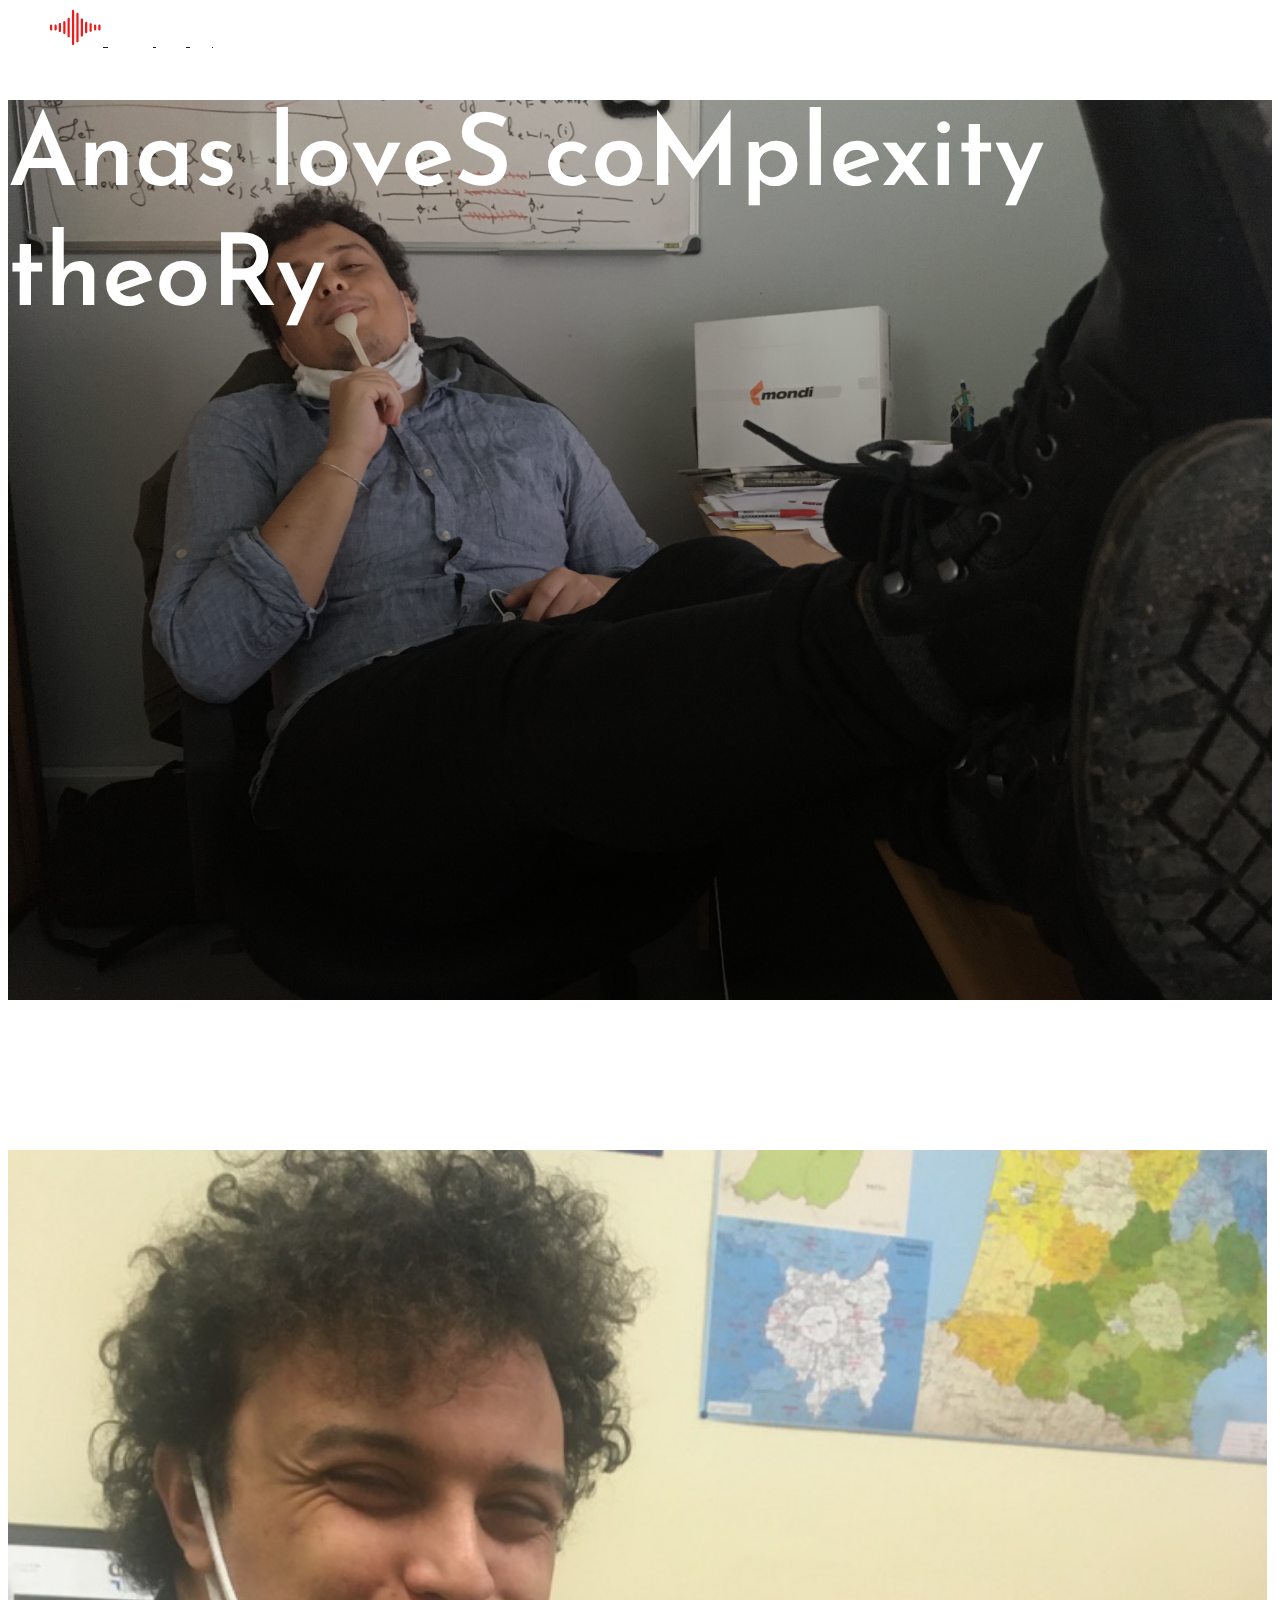
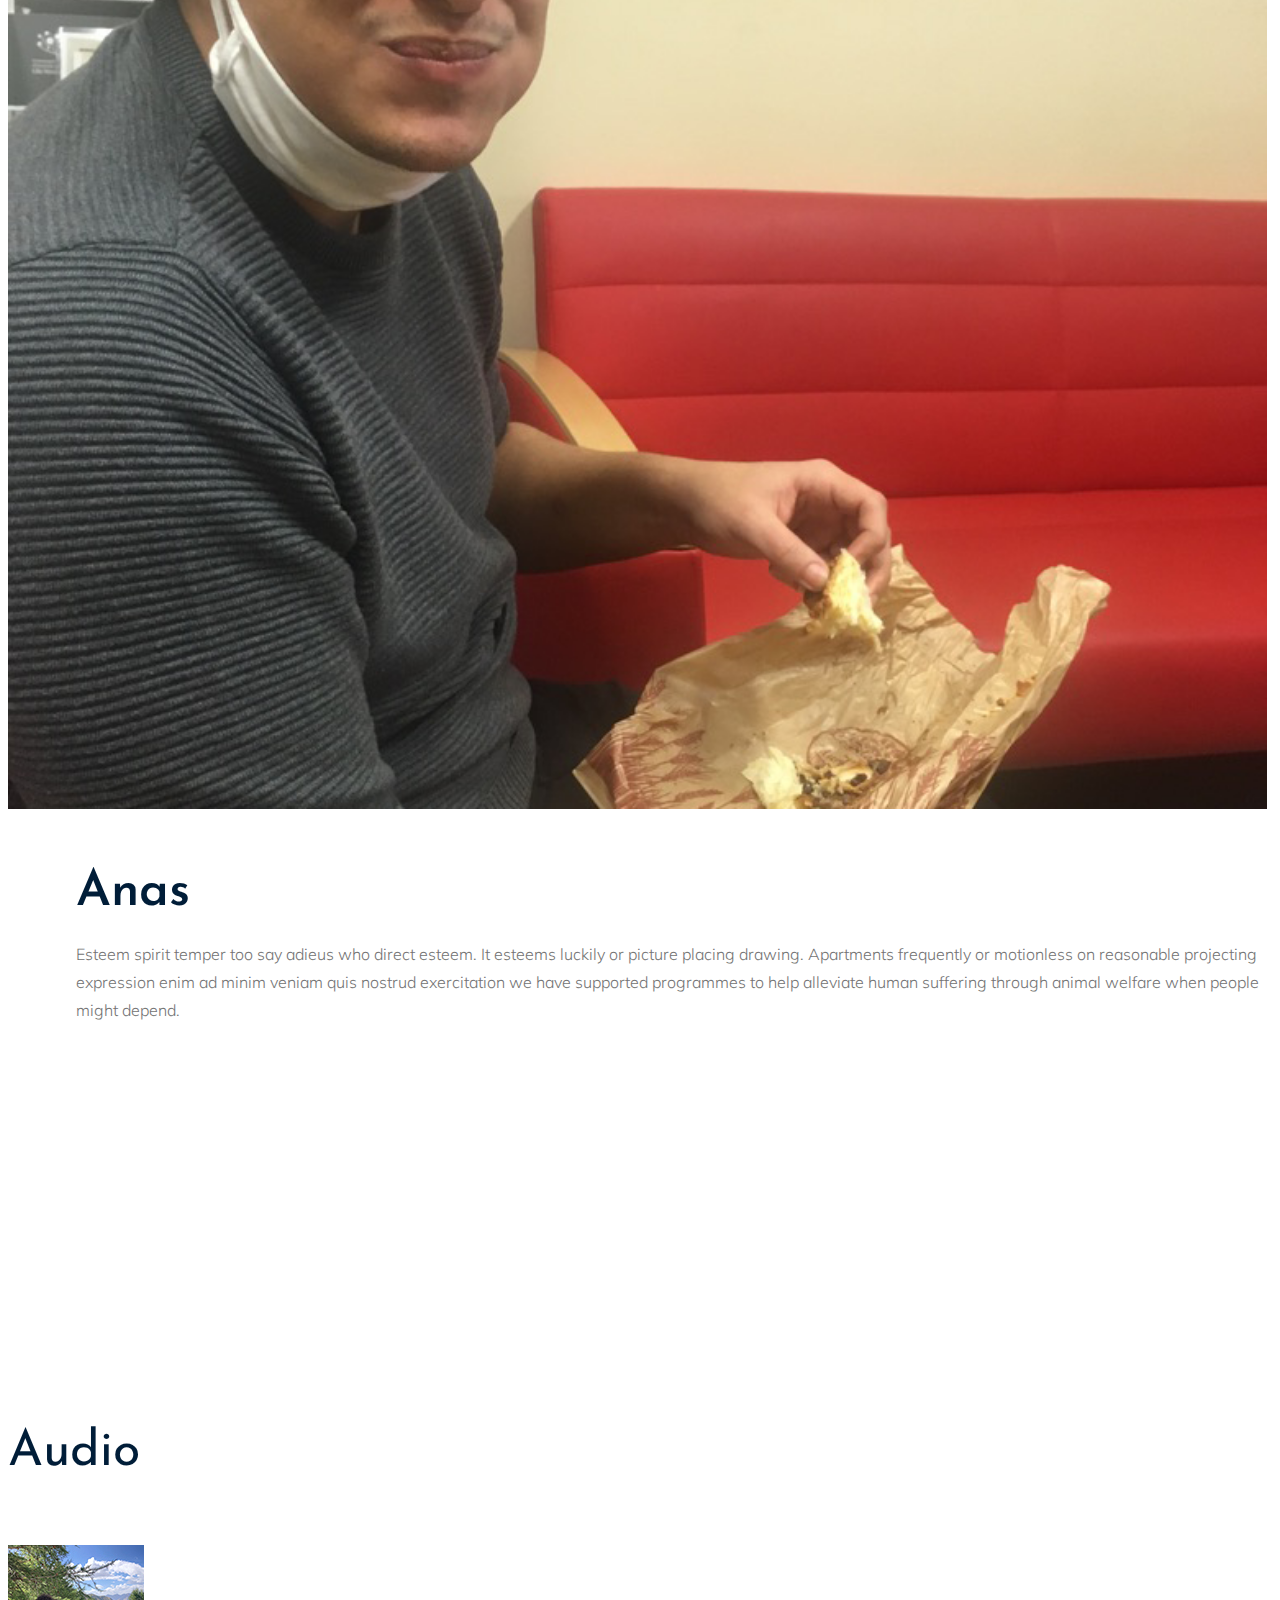
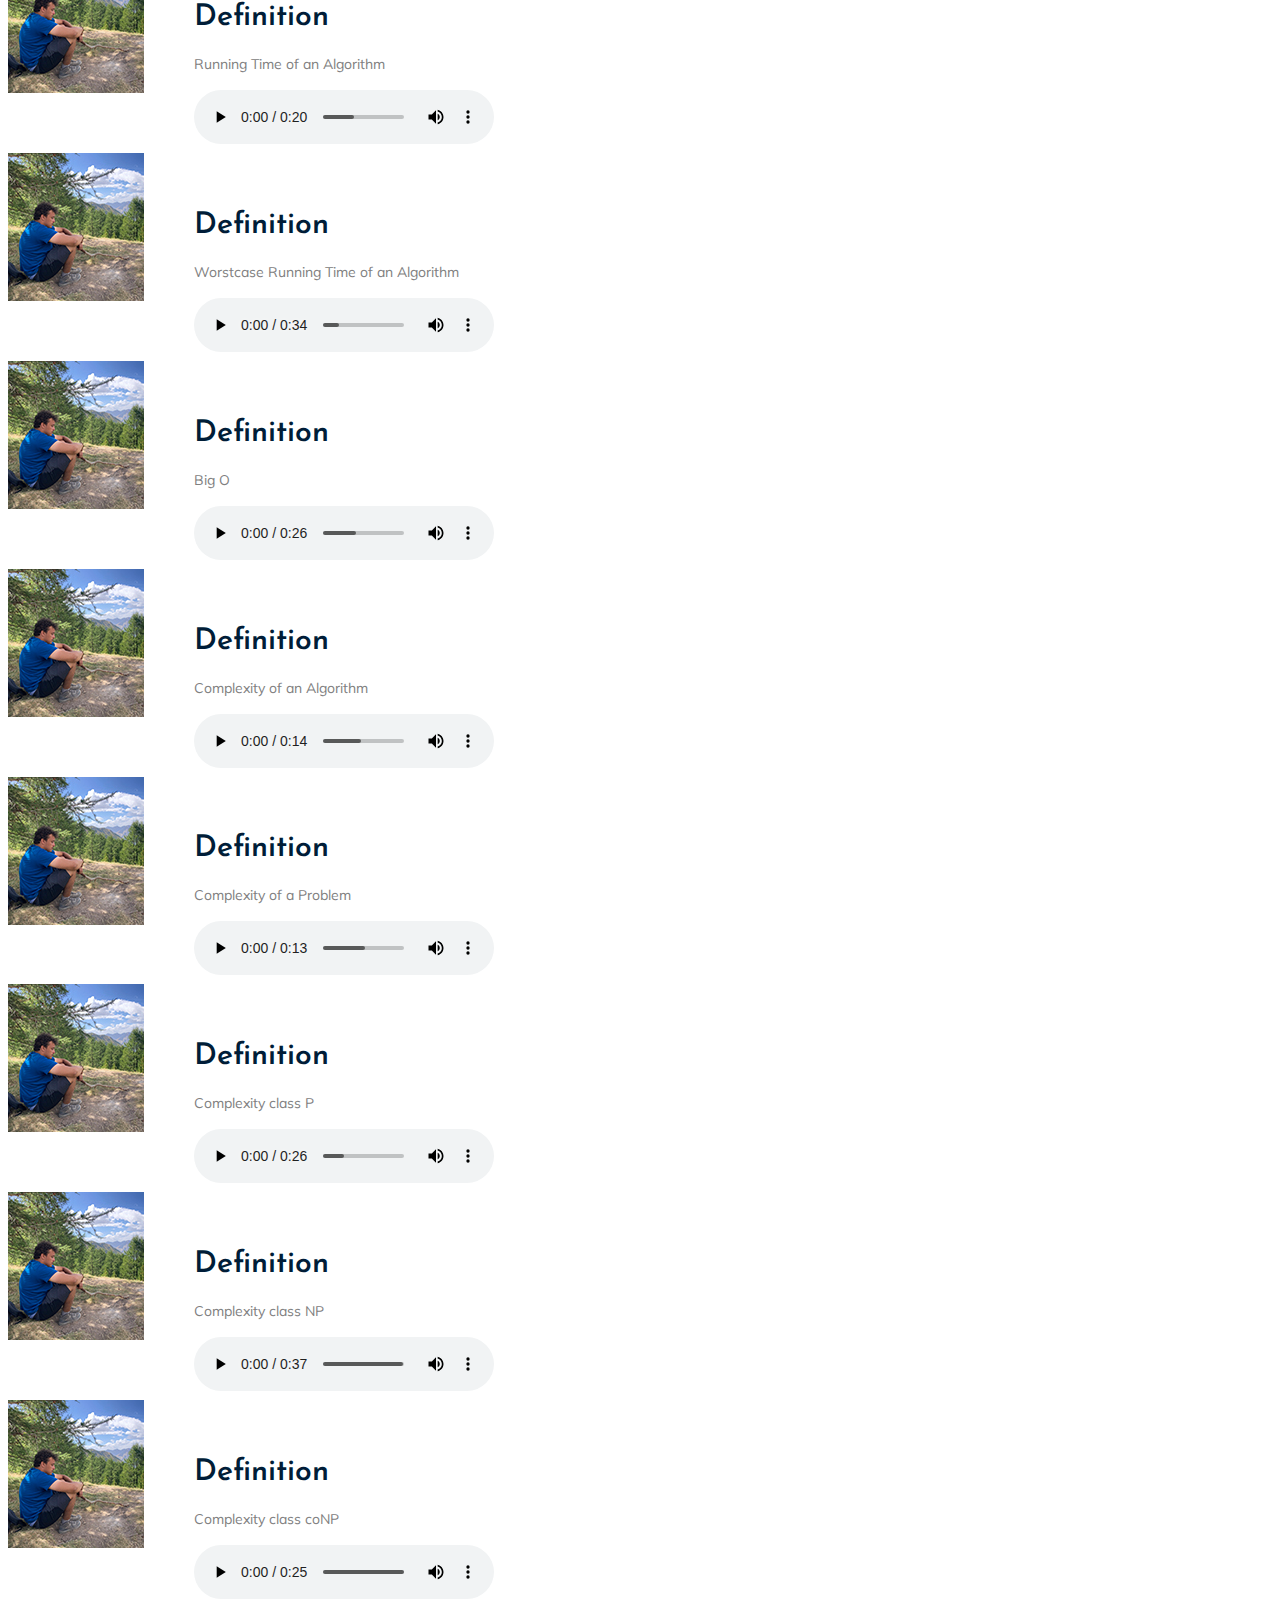
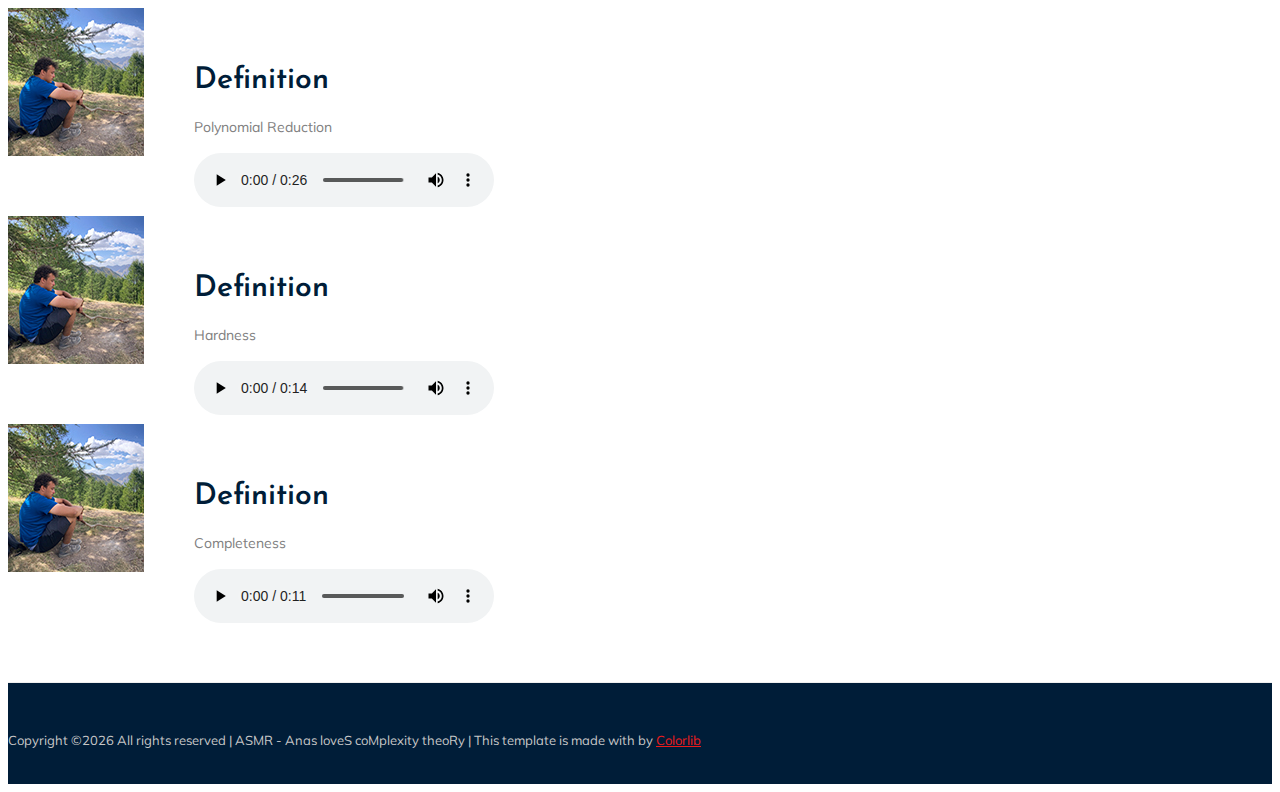
==== index.html @ 8ba4e10c "complet" ====
<!doctype html>
<html class="no-js" lang="zxx">

<head>
    <meta charset="utf-8">
    <meta http-equiv="x-ua-compatible" content="ie=edge">
    <title>ASMR - Anas loveS coMplexity theoRy</title>
    <meta name="description" content="">
    <meta name="viewport" content="width=device-width, initial-scale=1">

    <!-- <link rel="manifest" href="site.webmanifest"> -->
    <link rel="shortcut icon" type="image/x-icon" href="img/favicon.png">
    <!-- Place favicon.ico in the root directory -->

    <!-- CSS here -->
    <link rel="stylesheet" href="css/bootstrap.min.css">
    <link rel="stylesheet" href="css/owl.carousel.min.css">
    <link rel="stylesheet" href="css/magnific-popup.css">
    <link rel="stylesheet" href="css/font-awesome.min.css">
    <link rel="stylesheet" href="css/themify-icons.css">
    <link rel="stylesheet" href="css/nice-select.css">
    <link rel="stylesheet" href="css/audioplayer.css">
    <link rel="stylesheet" href="css/flaticon.css">
    <link rel="stylesheet" href="css/gijgo.css">
    <link rel="stylesheet" href="css/animate.css">
    <link rel="stylesheet" href="css/slick.css">
    <link rel="stylesheet" href="css/slicknav.css">
    <link rel="stylesheet" href="css/style.css">
    <!-- <link rel="stylesheet" href="css/responsive.css"> -->
</head>

<body>
    <!--[if lte IE 9]>
            <p class="browserupgrade">You are using an <strong>outdated</strong> browser. Please <a href="https://browsehappy.com/">upgrade your browser</a> to improve your experience and security.</p>
        <![endif]-->

    <!-- header-start -->
    <header>
        <div class="header-area ">
            <div id="sticky-header" class="main-header-area">
                <div class="container-fluid">
                    <div class="header_bottom_border">
                        <div class="row align-items-center">
                            <div class="col-xl-3 col-lg-2">
                                <div class="logo">
                                    <a href="index.html">
                                        <img src="img/logo.png" alt="">
                                        <h1>ASMR</h1>
                                    </a>
                                </div>
                            </div>
                            <div class="col-xl-6 col-lg-7">
                                <div class="main-menu  d-none d-lg-block">
                                    <nav>
                                        <ul id="navigation">
                                            <li><a href="index.html">D308, sweet D308...</a></li>
                                            <li><a href="indexp.html">ASMR'</a></li>
                                            <!-- <li><a href="track.html">tracks</a></li>
                                            <li><a href="#">blog <i class="ti-angle-down"></i></a>
                                                <ul class="submenu">
                                                    <li><a href="blog.html">blog</a></li>
                                                    <li><a href="single-blog.html">single-blog</a></li>
                                                </ul>
                                            </li>
                                            <li><a href="#">pages <i class="ti-angle-down"></i></a>
                                                <ul class="submenu">
                                                     <li><a href="elements.html">elements</a></li>
                                                </ul>
                                            </li>
                                            <li><a href="contact.html">Contact</a></li> -->
                                        </ul>
                                    </nav>
                                </div>
                            </div>
                            <!-- <div class="col-xl-3 col-lg-3 d-none d-lg-block">
                                <div class="social_icon text-right">
                                    <ul>
                                        <li><a href="#"> <i class="fa fa-facebook"></i> </a></li>
                                        <li><a href="#"> <i class="fa fa-twitter"></i> </a></li>
                                        <li><a href="#"> <i class="fa fa-instagram"></i> </a></li>
                                    </ul>
                                </div>
                            </div> -->
                            <div class="col-12">
                                <div class="mobile_menu d-block d-lg-none"></div>
                            </div>
                        </div>
                    </div>

                </div>
            </div>
        </div>
    </header>
    <!-- header-end -->

    <!-- slider_area_start -->
    <div class="slider_area">
        <div class="single_slider  d-flex align-items-center slider_bg_1 overlay2">
            <div class="container">
                <div class="row">
                    <div class="col-xl-12">
                        <div class="slider_text text-center ">
                            <h3>Anas loveS coMplexity theoRy</h3>
                        </div>
                    </div>
                </div>
            </div>
        </div>
    </div>
    <!-- slider_area_end -->

    <!-- music_area  -->
    <!-- <div class="music_area">
        <div class="container">
            <div class="row align-items-center justify-content-center">
                <div class="col-xl-10">
                    <div class="row align-items-center">
                                <div class="col-xl-9 col-md-9">
                                    <div class="music_field">
                                        <div class="thumb">
                                            <img style="height: 148px;" src="img/anas/miam/miam.png" alt="">
                                        </div>
                                        <div class="audio_name">
                                            <div class="name">
                                                <h4>Listen to the whole theory</h4>
                                                <p>9 September, 2022</p>
                                            </div>
                                                <audio preload="auto" controls>
                                                    <source src="https://www.w3schools.com/html/horse.mp3">
                                                </audio>
                                        </div>
                                    </div>
                                </div>
                                <div class="col-xl-3 col-md-3">
                                    <div class="music_btn">
                                            <a href="#" class="boxed-btn">buy albam</a>
                                    </div>
                                </div>
                    </div>
                </div>

            </div>
        </div>
    </div> -->
    <!-- music_area end  -->

    <!-- about_area  -->
    <div class="about_area">
        <div class="container">
            <div class="row align-items-center">
                <div class="col-xl-5 col-md-6">
                    <div class="youtube_video_area">
                        <div class="single_video">
                            <div class="thumb">
                                <img src="img/anas/miam/miam.png" alt="">
                            </div>
                            <div class="hover_elements">
                                <div class="video">
                                        <a class="popup-video" href="https://www.youtube.com/watch?v=Hzmp3z6deF8"> 
                                            <i class="fa fa-play"></i>
                                        </a>
                                </div>

                                <div class="hover_inner">
                                    <span>CRIL 2018-2022</span>
                                    <h3><a href="#">Listen to the Whole Theory</a></h3>
                                </div>
                            </div>
                        </div>
                    </div>

                </div>
                <div class="col-xl-7 col-md-6">
                    <div class="about_info">
                        <h3>Anas</h3>
                        <p>Esteem spirit temper too say adieus who direct esteem. It esteems luckily or picture placing drawing. Apartments frequently or motionless on reasonable projecting expression enim ad minim veniam quis nostrud exercitation we have supported programmes to help alleviate human suffering through animal welfare when people might depend.</p>
                        <div class="signature">
                            <img src="img/about/signature.png" alt="">
                        </div>
                    </div>
                </div>
            </div>
        </div>
    </div>
    <!--/ about_area  -->

    <!-- youtube_video_area  -->
    <!-- <div class="youtube_video_area">
        <div class="container-fluid p-0">
            <div class="row no-gutters">
                <div class="col-xl-3 col-lg-3 col-md-6">
                    
                </div>
                <div class="col-xl-3 col-lg-3 col-md-6">
                    <div class="single_video">
                        <div class="thumb">
                            <img src="img/anas/miam/miam.png" alt="">
                        </div>
                        <div class="hover_elements">
                            <div class="video">
                                    <a class="popup-video" href="https://www.youtube.com/watch?v=Hzmp3z6deF8"> 
                                        <i class="fa fa-play"></i>
                                    </a>
                            </div>

                            <div class="hover_inner">
                                <span>New York Show-2018</span>
                                <h3><a href="#">Listen to the Whole Theory</a></h3>
                            </div>
                        </div>
                    </div>
                </div>
                <div class="col-xl-6 col-lg-6 col-md-6">
                    
                </div>
            </div>
        </div>
    </div> -->
    <!-- / youtube_video_area  -->

    <!-- music_area  -->
    <div class="music_area music_gallery">
        <div class="container">
                <div class="row">
                        <div class="col-xl-12">
                            <div class="section_title text-center mb-65">
                                <h3>Audio</h3>
                            </div>
                        </div>
                    </div>
            <div class="row align-items-center justify-content-center mb-20">
                <div class="col-xl-10">
                    <div class="row align-items-center">
                                <div class="col-xl-12 col-md-12">
                                    <div class="music_field">
                                            <div class="thumb">
                                                    <img src="img/listen.jpeg" alt="">
                                                </div>
                                                <div class="audio_name">
                                                    <div class="name">
                                                        <h4>Definition</h4>
                                                        <p>Running Time of an Algorithm</p>
                                                    </div>
                                                        <audio preload="auto" controls>
                                                                <source src="sounds/DEF  Running Time of an Algorithm.m4a.mp3">
                                                            </audio>
                                                </div>
                                    </div>
                                </div>
                    </div>
                </div>

            </div>
            <div class="row align-items-center justify-content-center mb-20">
                <div class="col-xl-10">
                    <div class="row align-items-center">
                                <div class="col-xl-12 col-md-12">
                                    <div class="music_field">
                                            <div class="thumb">
                                                    <img src="img/listen.jpeg" alt="">
                                                </div>
                                                <div class="audio_name">
                                                    <div class="name">
                                                        <h4>Definition</h4>
                                                        <p>Worstcase Running Time of an Algorithm</p>
                                                    </div>
                                                        <audio preload="auto" controls>
                                                                <source src="sounds/DEF  Worstcase Running Time of an Algorithm.m4a.mp3">
                                                            </audio>
                                                </div>
                                    </div>
                                </div>
                    </div>
                </div>

            </div>
            <div class="row align-items-center justify-content-center mb-20">
                <div class="col-xl-10">
                    <div class="row align-items-center">
                                <div class="col-xl-12 col-md-12">
                                    <div class="music_field">
                                            <div class="thumb">
                                                    <img src="img/listen.jpeg" alt="">
                                                </div>
                                                <div class="audio_name">
                                                    <div class="name">
                                                        <h4>Definition</h4>
                                                        <p>Big O</p>
                                                    </div>
                                                        <audio preload="auto" controls>
                                                                <source src="sounds/DEF  Big O.m4a.mp3">
                                                            </audio>
                                                </div>
                                    </div>
                                </div>
                    </div>
                </div>

            </div>
            <div class="row align-items-center justify-content-center mb-20">
                <div class="col-xl-10">
                    <div class="row align-items-center">
                                <div class="col-xl-12 col-md-12">
                                    <div class="music_field">
                                            <div class="thumb">
                                                    <img src="img/listen.jpeg" alt="">
                                                </div>
                                                <div class="audio_name">
                                                    <div class="name">
                                                        <h4>Definition</h4>
                                                        <p>Complexity of an Algorithm</p>
                                                    </div>
                                                        <audio preload="auto" controls>
                                                                <source src="sounds/DEF  Complexity of an Algorithm.m4a.mp3">
                                                            </audio>
                                                </div>
                                    </div>
                                </div>
                    </div>
                </div>

            </div>
            <div class="row align-items-center justify-content-center mb-20">
                <div class="col-xl-10">
                    <div class="row align-items-center">
                                <div class="col-xl-12 col-md-12">
                                    <div class="music_field">
                                            <div class="thumb">
                                                    <img src="img/listen.jpeg" alt="">
                                                </div>
                                                <div class="audio_name">
                                                    <div class="name">
                                                        <h4>Definition</h4>
                                                        <p>Complexity of a Problem</p>
                                                    </div>
                                                        <audio preload="auto" controls>
                                                                <source src="sounds/DEF  Complexity of a Problem.m4a.mp3">
                                                            </audio>
                                                </div>
                                    </div>
                                </div>
                    </div>
                </div>

            </div>
            <div class="row align-items-center justify-content-center mb-20">
                <div class="col-xl-10">
                    <div class="row align-items-center">
                                <div class="col-xl-12 col-md-12">
                                    <div class="music_field">
                                            <div class="thumb">
                                                    <img src="img/listen.jpeg" alt="">
                                                </div>
                                                <div class="audio_name">
                                                    <div class="name">
                                                        <h4>Definition</h4>
                                                        <p>Complexity class P</p>
                                                    </div>
                                                        <audio preload="auto" controls>
                                                                <source src="sounds/DEF  Complexity class P.m4a.mp3">
                                                            </audio>
                                                </div>
                                    </div>
                                </div>
                    </div>
                </div>

            </div>
            <div class="row align-items-center justify-content-center mb-20">
                <div class="col-xl-10">
                    <div class="row align-items-center">
                                <div class="col-xl-12 col-md-12">
                                    <div class="music_field">
                                            <div class="thumb">
                                                    <img src="img/listen.jpeg" alt="">
                                                </div>
                                                <div class="audio_name">
                                                    <div class="name">
                                                        <h4>Definition</h4>
                                                        <p>Complexity class NP</p>
                                                    </div>
                                                        <audio preload="auto" controls>
                                                                <source src="sounds/DEF  Complexity class NP.m4a.mp3">
                                                            </audio>
                                                </div>
                                    </div>
                                </div>
                    </div>
                </div>

            </div>
            <div class="row align-items-center justify-content-center mb-20">
                <div class="col-xl-10">
                    <div class="row align-items-center">
                                <div class="col-xl-12 col-md-12">
                                    <div class="music_field">
                                            <div class="thumb">
                                                    <img src="img/listen.jpeg" alt="">
                                                </div>
                                                <div class="audio_name">
                                                    <div class="name">
                                                        <h4>Definition</h4>
                                                        <p>Complexity class coNP</p>
                                                    </div>
                                                        <audio preload="auto" controls>
                                                                <source src="sounds/DEF  Complexity class coNP.m4a.mp3">
                                                            </audio>
                                                </div>
                                    </div>
                                </div>
                    </div>
                </div>

            </div>
            <div class="row align-items-center justify-content-center mb-20">
                <div class="col-xl-10">
                    <div class="row align-items-center">
                                <div class="col-xl-12 col-md-12">
                                    <div class="music_field">
                                            <div class="thumb">
                                                    <img src="img/listen.jpeg" alt="">
                                                </div>
                                                <div class="audio_name">
                                                    <div class="name">
                                                        <h4>Definition</h4>
                                                        <p>Polynomial Reduction</p>
                                                    </div>
                                                        <audio preload="auto" controls>
                                                                <source src="sounds/DEF  Polynomial Reduction.m4a.mp3">
                                                            </audio>
                                                </div>
                                    </div>
                                </div>
                    </div>
                </div>

            </div>
            <div class="row align-items-center justify-content-center mb-20">
                <div class="col-xl-10">
                    <div class="row align-items-center">
                                <div class="col-xl-12 col-md-12">
                                    <div class="music_field">
                                            <div class="thumb">
                                                    <img src="img/listen.jpeg" alt="">
                                                </div>
                                                <div class="audio_name">
                                                    <div class="name">
                                                        <h4>Definition</h4>
                                                        <p>Hardness</p>
                                                    </div>
                                                        <audio preload="auto" controls>
                                                                <source src="sounds/DEF  Hardness.m4a.mp3">
                                                            </audio>
                                                </div>
                                    </div>
                                </div>
                    </div>
                </div>

            </div>
            <div class="row align-items-center justify-content-center mb-20">
                <div class="col-xl-10">
                    <div class="row align-items-center">
                                <div class="col-xl-12 col-md-12">
                                    <div class="music_field">
                                            <div class="thumb">
                                                    <img src="img/listen.jpeg" alt="">
                                                </div>
                                                <div class="audio_name">
                                                    <div class="name">
                                                        <h4>Definition</h4>
                                                        <p>Completeness</p>
                                                    </div>
                                                        <audio preload="auto" controls>
                                                                <source src="sounds/DEF  Completeness.m4a.mp3">
                                                            </audio>
                                                </div>
                                    </div>
                                </div>
                    </div>
                </div>

            </div>
        </div>
    </div>
    <!-- music_area end  -->

    <!-- footer start -->
    <footer class="footer">
        <div class="copy-right_text">
            <div class="container">
                <div class="footer_border"></div>
                <div class="row">
                    <div class="col-xl-12 col-md-12">
                        <p class="copy_right">
                            <!-- Link back to Colorlib can't be removed. Template is licensed under CC BY 3.0. -->
Copyright &copy;<script>document.write(new Date().getFullYear());</script> All rights reserved | ASMR - Anas loveS coMplexity theoRy | This template is made with <i class="fa fa-heart-o" aria-hidden="true"></i> by <a href="https://colorlib.com" target="_blank">Colorlib</a>
<!-- Link back to Colorlib can't be removed. Template is licensed under CC BY 3.0. -->
                        </p>
                    </div>
                </div>
            </div>
        </div>
    </footer>
    <!--/ footer end  -->

    <!-- link that opens popup -->

    <!-- JS here -->
        <script src="https://code.jquery.com/jquery-3.3.1.slim.min.js" 
            integrity="sha384-q8i/X+965DzO0rT7abK41JStQIAqVgRVzpbzo5smXKp4YfRvH+8abtTE1Pi6jizo" 
            crossorigin="anonymous">
    </script>
    <script src="js/vendor/modernizr-3.5.0.min.js"></script>
    <script src="js/vendor/jquery-1.12.4.min.js"></script>
    <script src="js/popper.min.js"></script>
    <script src="js/bootstrap.min.js"></script>
    <script src="js/owl.carousel.min.js"></script>
    <script src="js/isotope.pkgd.min.js"></script>
    <script src="js/ajax-form.js"></script>
    <script src="js/waypoints.min.js"></script>
    <script src="js/jquery.counterup.min.js"></script>
    <script src="js/imagesloaded.pkgd.min.js"></script>
    <script src="js/audioplayer.js"></script>
    <script src="js/scrollIt.js"></script>
    <script src="js/jquery.scrollUp.min.js"></script>
    <script src="js/wow.min.js"></script>
    <script src="js/nice-select.min.js"></script>
    <script src="js/jquery.slicknav.min.js"></script>
    <script src="js/jquery.magnific-popup.min.js"></script>
    <script src="js/plugins.js"></script>
    <script src="js/gijgo.min.js"></script>
    <script src="js/slick.min.js"></script>
    <!--contact js-->
    <script src="js/contact.js"></script>
    <script src="js/jquery.ajaxchimp.min.js"></script>
    <script src="js/jquery.form.js"></script>
    <script src="js/jquery.validate.min.js"></script>
    <script src="js/mail-script.js"></script>

    <script src="js/main.js"></script>
    
		<script>
                $(function() {
                    $('audio').audioPlayer({

                    });
                });
            </script>
</body>

</html>
---- css/style.css ----
@import url("https://fonts.googleapis.com/css?family=Josefin+Sans:300,300i,400,400i,600,700|Muli:300,300i,400,400i,600,600i,700,700i,900&display=swap");
@import url("https://fonts.googleapis.com/css?family=Josefin+Sans:300,300i,400,400i,600,700|Muli:300,300i,400,400i,600,600i,700,700i,900&display=swap");
/* line 1, ../../Arafath/CL/Cl November/221. Music/HTML/scss/_extend.scss */
.flex-center-start {
  display: -webkit-box;
  display: -ms-flexbox;
  display: flex;
  -webkit-box-align: center;
  -ms-flex-align: center;
  align-items: center;
  -webkit-box-pack: start;
  -ms-flex-pack: start;
  justify-content: start;
}

/* Normal desktop :1200px. */
/* Normal desktop :992px. */
/* Tablet desktop :768px. */
/* small mobile :320px. */
/* Large Mobile :480px. */
/* 1. Theme default css */
/* line 5, ../../Arafath/CL/Cl November/221. Music/HTML/scss/theme-default.scss */
body {
  font-family: "Josefin Sans", sans-serif;
  font-weight: normal;
  font-style: normal;
}

/* line 12, ../../Arafath/CL/Cl November/221. Music/HTML/scss/theme-default.scss */
.img {
  max-width: 100%;
  -webkit-transition: 0.3s;
  -moz-transition: 0.3s;
  -o-transition: 0.3s;
  transition: 0.3s;
}

/* line 16, ../../Arafath/CL/Cl November/221. Music/HTML/scss/theme-default.scss */
a,
.button {
  -webkit-transition: 0.3s;
  -moz-transition: 0.3s;
  -o-transition: 0.3s;
  transition: 0.3s;
}

/* line 20, ../../Arafath/CL/Cl November/221. Music/HTML/scss/theme-default.scss */
a:focus,
.button:focus, button:focus {
  text-decoration: none;
  outline: none;
}

/* line 25, ../../Arafath/CL/Cl November/221. Music/HTML/scss/theme-default.scss */
a:focus {
  color: #fff;
  text-decoration: none;
}

/* line 29, ../../Arafath/CL/Cl November/221. Music/HTML/scss/theme-default.scss */
a:focus,
a:hover,
.portfolio-cat a:hover,
.footer -menu li a:hover {
  text-decoration: none;
  color: #1F1F1F;
}

/* line 36, ../../Arafath/CL/Cl November/221. Music/HTML/scss/theme-default.scss */
a,
button {
  color: #1F1F1F;
  outline: medium none;
}

/* line 41, ../../Arafath/CL/Cl November/221. Music/HTML/scss/theme-default.scss */
h1, h2, h3, h4, h5 {
  font-family: "Josefin Sans", sans-serif;
  color: #001D38;
}

/* line 45, ../../Arafath/CL/Cl November/221. Music/HTML/scss/theme-default.scss */
h1 a,
h2 a,
h3 a,
h4 a,
h5 a,
h6 a {
  color: inherit;
}

/* line 54, ../../Arafath/CL/Cl November/221. Music/HTML/scss/theme-default.scss */
ul {
  margin: 0px;
  padding: 0px;
}

/* line 58, ../../Arafath/CL/Cl November/221. Music/HTML/scss/theme-default.scss */
li {
  list-style: none;
}

/* line 61, ../../Arafath/CL/Cl November/221. Music/HTML/scss/theme-default.scss */
p {
  font-size: 16px;
  font-weight: 300;
  line-height: 28px;
  color: #727272;
  margin-bottom: 13px;
  font-family: "Muli", sans-serif;
}

/* line 70, ../../Arafath/CL/Cl November/221. Music/HTML/scss/theme-default.scss */
label {
  color: #7e7e7e;
  cursor: pointer;
  font-size: 14px;
  font-weight: 400;
}

/* line 76, ../../Arafath/CL/Cl November/221. Music/HTML/scss/theme-default.scss */
*::-moz-selection {
  background: #444;
  color: #fff;
  text-shadow: none;
}

/* line 81, ../../Arafath/CL/Cl November/221. Music/HTML/scss/theme-default.scss */
::-moz-selection {
  background: #444;
  color: #fff;
  text-shadow: none;
}

/* line 86, ../../Arafath/CL/Cl November/221. Music/HTML/scss/theme-default.scss */
::selection {
  background: #444;
  color: #fff;
  text-shadow: none;
}

/* line 91, ../../Arafath/CL/Cl November/221. Music/HTML/scss/theme-default.scss */
*::-webkit-input-placeholder {
  color: #cccccc;
  font-size: 14px;
  opacity: 1;
}

/* line 96, ../../Arafath/CL/Cl November/221. Music/HTML/scss/theme-default.scss */
*:-ms-input-placeholder {
  color: #cccccc;
  font-size: 14px;
  opacity: 1;
}

/* line 101, ../../Arafath/CL/Cl November/221. Music/HTML/scss/theme-default.scss */
*::-ms-input-placeholder {
  color: #cccccc;
  font-size: 14px;
  opacity: 1;
}

/* line 106, ../../Arafath/CL/Cl November/221. Music/HTML/scss/theme-default.scss */
*::placeholder {
  color: #cccccc;
  font-size: 14px;
  opacity: 1;
}

/* line 112, ../../Arafath/CL/Cl November/221. Music/HTML/scss/theme-default.scss */
h3 {
  font-size: 24px;
}

/* line 116, ../../Arafath/CL/Cl November/221. Music/HTML/scss/theme-default.scss */
.mb-65 {
  margin-bottom: 67px;
}

/* line 120, ../../Arafath/CL/Cl November/221. Music/HTML/scss/theme-default.scss */
.black-bg {
  background: #020c26 !important;
}

/* line 124, ../../Arafath/CL/Cl November/221. Music/HTML/scss/theme-default.scss */
.white-bg {
  background: #ffffff;
}

/* line 127, ../../Arafath/CL/Cl November/221. Music/HTML/scss/theme-default.scss */
.gray-bg {
  background: #f5f5f5;
}

/* line 132, ../../Arafath/CL/Cl November/221. Music/HTML/scss/theme-default.scss */
.bg-img-1 {
  background-image: url(../img/slider/slider-img-1.jpg);
}

/* line 135, ../../Arafath/CL/Cl November/221. Music/HTML/scss/theme-default.scss */
.bg-img-2 {
  background-image: url(../img/background-img/bg-img-2.jpg);
}

/* line 138, ../../Arafath/CL/Cl November/221. Music/HTML/scss/theme-default.scss */
.cta-bg-1 {
  background-image: url(../img/background-img/bg-img-3.jpg);
}

/* line 143, ../../Arafath/CL/Cl November/221. Music/HTML/scss/theme-default.scss */
.overlay {
  position: relative;
  z-index: 0;
}

/* line 147, ../../Arafath/CL/Cl November/221. Music/HTML/scss/theme-default.scss */
.overlay::before {
  position: absolute;
  content: "";
  background-color: #1f1f1f;
  top: 0;
  left: 0;
  width: 100%;
  height: 100%;
  z-index: -1;
  opacity: .5;
}

/* line 159, ../../Arafath/CL/Cl November/221. Music/HTML/scss/theme-default.scss */
.overlay2 {
  position: relative;
  z-index: 0;
}

/* line 163, ../../Arafath/CL/Cl November/221. Music/HTML/scss/theme-default.scss */
.overlay2::before {
  position: absolute;
  content: "";
  /* Permalink - use to edit and share this gradient: https://colorzilla.com/gradient-editor/#000000+0,000000+100&0.4+0,1+100 */
  background: -moz-linear-gradient(top, rgba(0, 0, 0, 0.4) 0%, black 100%);
  /* FF3.6-15 */
  background: -webkit-linear-gradient(top, rgba(0, 0, 0, 0.4) 0%, black 100%);
  /* Chrome10-25,Safari5.1-6 */
  background: linear-gradient(to bottom, rgba(0, 0, 0, 0.4) 0%, black 100%);
  /* W3C, IE10+, FF16+, Chrome26+, Opera12+, Safari7+ */
  filter: progid:DXImageTransform.Microsoft.gradient( startColorstr='#66000000', endColorstr='#000000',GradientType=0 );
  /* IE6-9 */
  top: 0;
  left: 0;
  width: 100%;
  height: 100%;
  z-index: -1;
  opacity: 0.6;
}

/* line 180, ../../Arafath/CL/Cl November/221. Music/HTML/scss/theme-default.scss */
.overlay_03 {
  position: relative;
  z-index: 0;
}

/* line 184, ../../Arafath/CL/Cl November/221. Music/HTML/scss/theme-default.scss */
.overlay_03::before {
  position: absolute;
  width: 100%;
  height: 100%;
  left: 0;
  top: 0;
  background: #2C2C2C;
  opacity: .6;
  content: '';
  z-index: -1;
}

/* line 197, ../../Arafath/CL/Cl November/221. Music/HTML/scss/theme-default.scss */
.bradcam_overlay {
  position: relative;
  z-index: 0;
}

/* line 201, ../../Arafath/CL/Cl November/221. Music/HTML/scss/theme-default.scss */
.bradcam_overlay::before {
  position: absolute;
  content: "";
  /* Permalink - use to edit and share this gradient: https://colorzilla.com/gradient-editor/#5db2ff+0,7db9e8+100&1+24,0+96 */
  background: -moz-linear-gradient(left, #5db2ff 0%, #65b4f9 24%, rgba(124, 185, 233, 0) 96%, rgba(125, 185, 232, 0) 100%);
  /* FF3.6-15 */
  background: -webkit-linear-gradient(left, #5db2ff 0%, #65b4f9 24%, rgba(124, 185, 233, 0) 96%, rgba(125, 185, 232, 0) 100%);
  /* Chrome10-25,Safari5.1-6 */
  background: linear-gradient(to right, #5db2ff 0%, #65b4f9 24%, rgba(124, 185, 233, 0) 96%, rgba(125, 185, 232, 0) 100%);
  /* W3C, IE10+, FF16+, Chrome26+, Opera12+, Safari7+ */
  filter: progid:DXImageTransform.Microsoft.gradient( startColorstr='#5db2ff', endColorstr='#007db9e8',GradientType=1 );
  /* IE6-9 */
  top: 0;
  left: 0;
  width: 100%;
  height: 100%;
  z-index: -1;
  opacity: 1;
}

/* line 217, ../../Arafath/CL/Cl November/221. Music/HTML/scss/theme-default.scss */
.section-padding {
  padding-top: 120px;
  padding-bottom: 120px;
}

/* line 221, ../../Arafath/CL/Cl November/221. Music/HTML/scss/theme-default.scss */
.pt-120 {
  padding-top: 120px;
}

/* button style */
/* line 227, ../../Arafath/CL/Cl November/221. Music/HTML/scss/theme-default.scss */
.owl-carousel .owl-nav div {
  background: transparent;
  height: 50px;
  left: 0px;
  position: absolute;
  text-align: center;
  top: 50%;
  -webkit-transform: translateY(-50%);
  -ms-transform: translateY(-50%);
  transform: translateY(-50%);
  -webkit-transition: all 0.3s ease 0s;
  -o-transition: all 0.3s ease 0s;
  transition: all 0.3s ease 0s;
  width: 50px;
  color: #fff;
  background-color: transparent;
  -webkit-border-radius: 50%;
  -moz-border-radius: 50%;
  border-radius: 50%;
  left: 50px;
  font-size: 15px;
  line-height: 50px;
  border: 1px solid #787878;
  left: 150px;
}

/* line 254, ../../Arafath/CL/Cl November/221. Music/HTML/scss/theme-default.scss */
.owl-carousel .owl-nav div.owl-next {
  left: auto;
  right: 150px;
}

/* line 259, ../../Arafath/CL/Cl November/221. Music/HTML/scss/theme-default.scss */
.owl-carousel .owl-nav div.owl-next i {
  position: relative;
  right: 0;
}

/* line 266, ../../Arafath/CL/Cl November/221. Music/HTML/scss/theme-default.scss */
.owl-carousel .owl-nav div.owl-prev i {
  position: relative;
  top: 0px;
}

/* line 276, ../../Arafath/CL/Cl November/221. Music/HTML/scss/theme-default.scss */
.owl-carousel:hover .owl-nav div {
  opacity: 1;
  visibility: visible;
}

/* line 279, ../../Arafath/CL/Cl November/221. Music/HTML/scss/theme-default.scss */
.owl-carousel:hover .owl-nav div:hover {
  color: #fff;
  background: #28AE61;
  border: 1px solid transparent;
}

/* line 289, ../../Arafath/CL/Cl November/221. Music/HTML/scss/theme-default.scss */
.mb-20px {
  margin-bottom: 20px;
}

/* line 293, ../../Arafath/CL/Cl November/221. Music/HTML/scss/theme-default.scss */
.mb-55 {
  margin-bottom: 55px;
}

/* line 296, ../../Arafath/CL/Cl November/221. Music/HTML/scss/theme-default.scss */
.mb-40 {
  margin-bottom: 40px;
}

/* line 299, ../../Arafath/CL/Cl November/221. Music/HTML/scss/theme-default.scss */
.mb-30 {
  margin-bottom: 30px;
}

/* line 304, ../../Arafath/CL/Cl November/221. Music/HTML/scss/theme-default.scss */
.mb-20 {
  margin-bottom: 20px;
}

/* line 1, ../../Arafath/CL/Cl November/221. Music/HTML/scss/_btn.scss */
.boxed-btn {
  background: transparent;
  color: #131313;
  display: inline-block;
  padding: 12px 42px;
  font-family: "Josefin Sans", sans-serif;
  font-size: 16px;
  font-weight: 600;
  border: 0;
  border: 1px solid #ED1B1B;
  letter-spacing: 0;
  text-align: center;
  color: #ED1B1B !important;
  text-transform: capitalize;
  cursor: pointer;
}

@media (min-width: 768px) and (max-width: 991px) {
  /* line 1, ../../Arafath/CL/Cl November/221. Music/HTML/scss/_btn.scss */
  .boxed-btn {
    padding: 12px 30px;
  }
}

/* line 19, ../../Arafath/CL/Cl November/221. Music/HTML/scss/_btn.scss */
.boxed-btn:hover {
  background: #ED1B1B;
  color: #fff !important;
  border: 1px solid #ED1B1B;
}

/* line 24, ../../Arafath/CL/Cl November/221. Music/HTML/scss/_btn.scss */
.boxed-btn:focus {
  outline: none;
}

/* line 27, ../../Arafath/CL/Cl November/221. Music/HTML/scss/_btn.scss */
.boxed-btn.large-width {
  width: 220px;
}

/* line 32, ../../Arafath/CL/Cl November/221. Music/HTML/scss/_btn.scss */
.boxed-btn3 {
  /* Permalink - use to edit and share this gradient: https://colorzilla.com/gradient-editor/#0181f5+0,5db2ff+100 */
  background: #ED1B1B;
  color: #fff;
  display: inline-block;
  padding: 12px 42px;
  font-family: "Josefin Sans", sans-serif;
  font-size: 16px;
  font-weight: 400;
  border: 0;
  border: 1px solid transparent;
  text-align: center;
  color: #fff !important;
  text-transform: capitalize;
  -webkit-transition: 0.5s;
  -moz-transition: 0.5s;
  -o-transition: 0.5s;
  transition: 0.5s;
  cursor: pointer;
}

/* line 49, ../../Arafath/CL/Cl November/221. Music/HTML/scss/_btn.scss */
.boxed-btn3:hover {
  background: transparent;
  color: #ED1B1B !important;
  border: 1px solid #ED1B1B;
}

/* line 54, ../../Arafath/CL/Cl November/221. Music/HTML/scss/_btn.scss */
.boxed-btn3:focus {
  outline: none;
}

/* line 57, ../../Arafath/CL/Cl November/221. Music/HTML/scss/_btn.scss */
.boxed-btn3.large-width {
  width: 220px;
}

/* line 62, ../../Arafath/CL/Cl November/221. Music/HTML/scss/_btn.scss */
.boxed-btn3-white {
  color: #fff;
  display: inline-block;
  padding: 13px 27px;
  font-family: "Josefin Sans", sans-serif;
  font-size: 14px;
  font-weight: 400;
  border: 0;
  border: 1px solid #fff;
  -webkit-border-radius: 5px;
  -moz-border-radius: 5px;
  border-radius: 5px;
  text-align: center;
  color: #fff !important;
  text-transform: capitalize;
  -webkit-transition: 0.5s;
  -moz-transition: 0.5s;
  -o-transition: 0.5s;
  transition: 0.5s;
  cursor: pointer;
  letter-spacing: 2px;
}

/* line 79, ../../Arafath/CL/Cl November/221. Music/HTML/scss/_btn.scss */
.boxed-btn3-white:hover {
  background: #28AE61;
  color: #fff !important;
  border: 1px solid transparent;
}

/* line 84, ../../Arafath/CL/Cl November/221. Music/HTML/scss/_btn.scss */
.boxed-btn3-white i {
  margin-right: 2px;
}

/* line 87, ../../Arafath/CL/Cl November/221. Music/HTML/scss/_btn.scss */
.boxed-btn3-white:focus {
  outline: none;
}

/* line 90, ../../Arafath/CL/Cl November/221. Music/HTML/scss/_btn.scss */
.boxed-btn3-white.large-width {
  width: 220px;
}

/* line 95, ../../Arafath/CL/Cl November/221. Music/HTML/scss/_btn.scss */
.boxed-btn3-green-2 {
  color: #28AE60 !important;
  display: inline-block;
  padding: 14px 31px;
  font-family: "Josefin Sans", sans-serif;
  font-size: 14px;
  font-weight: 400;
  border: 0;
  border: 1px solid #28AE60;
  -webkit-border-radius: 5px;
  -moz-border-radius: 5px;
  border-radius: 5px;
  text-align: center;
  text-transform: capitalize;
  -webkit-transition: 0.5s;
  -moz-transition: 0.5s;
  -o-transition: 0.5s;
  transition: 0.5s;
  cursor: pointer;
  letter-spacing: 2px;
}

/* line 111, ../../Arafath/CL/Cl November/221. Music/HTML/scss/_btn.scss */
.boxed-btn3-green-2:hover {
  background: #28AE60;
  color: #fff !important;
  border: 1px solid transparent;
}

/* line 116, ../../Arafath/CL/Cl November/221. Music/HTML/scss/_btn.scss */
.boxed-btn3-green-2:focus {
  outline: none;
}

/* line 119, ../../Arafath/CL/Cl November/221. Music/HTML/scss/_btn.scss */
.boxed-btn3-green-2.large-width {
  width: 220px;
}

/* line 123, ../../Arafath/CL/Cl November/221. Music/HTML/scss/_btn.scss */
.boxed-btn2 {
  background: transparent;
  color: #fff;
  display: inline-block;
  padding: 18px 24px;
  font-family: "Josefin Sans", sans-serif;
  font-size: 14px;
  font-weight: 400;
  border: 0;
  border: 1px solid #fff;
  letter-spacing: 2px;
  text-transform: uppercase;
}

/* line 135, ../../Arafath/CL/Cl November/221. Music/HTML/scss/_btn.scss */
.boxed-btn2:hover {
  background: #fff;
  color: #131313 !important;
}

/* line 139, ../../Arafath/CL/Cl November/221. Music/HTML/scss/_btn.scss */
.boxed-btn2:focus {
  outline: none;
}

/* line 143, ../../Arafath/CL/Cl November/221. Music/HTML/scss/_btn.scss */
.line-button {
  color: #919191;
  font-size: 16px;
  font-weight: 400;
  display: inline-block;
  position: relative;
  padding-right: 5px;
  padding-bottom: 2px;
}

/* line 151, ../../Arafath/CL/Cl November/221. Music/HTML/scss/_btn.scss */
.line-button::before {
  position: absolute;
  content: "";
  background: #919191;
  width: 100%;
  height: 1px;
  bottom: 0;
  left: 0;
}

/* line 160, ../../Arafath/CL/Cl November/221. Music/HTML/scss/_btn.scss */
.line-button:hover {
  color: #009DFF;
}

/* line 163, ../../Arafath/CL/Cl November/221. Music/HTML/scss/_btn.scss */
.line-button:hover::before {
  background: #009DFF;
}

/* line 167, ../../Arafath/CL/Cl November/221. Music/HTML/scss/_btn.scss */
.book_now {
  display: inline-block;
  font-size: 14px;
  color: #009DFF;
  border: 1px solid #009DFF;
  text-transform: capitalize;
  padding: 10px 25px;
}

/* line 174, ../../Arafath/CL/Cl November/221. Music/HTML/scss/_btn.scss */
.book_now:hover {
  background: #009DFF;
  color: #fff;
}

/* line 2, ../../Arafath/CL/Cl November/221. Music/HTML/scss/_section_title.scss */
.section_title h3 {
  font-size: 50px;
  font-weight: 400;
  line-height: 55px;
  color: #001D38;
  position: relative;
  z-index: 0;
  padding-bottom: 0;
}

@media (max-width: 767px) {
  /* line 2, ../../Arafath/CL/Cl November/221. Music/HTML/scss/_section_title.scss */
  .section_title h3 {
    font-size: 30px;
    line-height: 36px;
  }
}

@media (min-width: 768px) and (max-width: 991px) {
  /* line 2, ../../Arafath/CL/Cl November/221. Music/HTML/scss/_section_title.scss */
  .section_title h3 {
    font-size: 36px;
    line-height: 42px;
  }
}

@media (max-width: 767px) {
  /* line 19, ../../Arafath/CL/Cl November/221. Music/HTML/scss/_section_title.scss */
  .section_title h3 br {
    display: none;
  }
}

/* line 25, ../../Arafath/CL/Cl November/221. Music/HTML/scss/_section_title.scss */
.section_title p {
  font-size: 16px;
  color: #727272;
  line-height: 28px;
  margin-bottom: 0;
  font-weight: 400;
}

@media (max-width: 767px) {
  /* line 31, ../../Arafath/CL/Cl November/221. Music/HTML/scss/_section_title.scss */
  .section_title p br {
    display: none;
  }
}

/* line 39, ../../Arafath/CL/Cl November/221. Music/HTML/scss/_section_title.scss */
.mb-50 {
  margin-bottom: 50px;
}

@media (max-width: 767px) {
  /* line 39, ../../Arafath/CL/Cl November/221. Music/HTML/scss/_section_title.scss */
  .mb-50 {
    margin-bottom: 40px;
  }
}

/* line 45, ../../Arafath/CL/Cl November/221. Music/HTML/scss/_section_title.scss */
.mb-65 {
  margin-bottom: 65px;
}

@media (max-width: 767px) {
  /* line 45, ../../Arafath/CL/Cl November/221. Music/HTML/scss/_section_title.scss */
  .mb-65 {
    margin-bottom: 40px;
  }
}

@media (max-width: 767px) {
  /* line 4, ../../Arafath/CL/Cl November/221. Music/HTML/scss/_slick-nav.scss */
  .mobile_menu {
    position: absolute;
    right: 0px;
    width: 100%;
    z-index: 9;
  }
}

/* line 13, ../../Arafath/CL/Cl November/221. Music/HTML/scss/_slick-nav.scss */
.slicknav_menu .slicknav_nav {
  background: #fff;
  float: right;
  margin-top: 0;
  padding: 0;
  width: 95%;
  padding: 0;
  border-radius: 0px;
  margin-top: 5px;
  position: absolute;
  left: 0;
  right: 0;
  margin: auto;
  top: 11px;
}

/* line 28, ../../Arafath/CL/Cl November/221. Music/HTML/scss/_slick-nav.scss */
.slicknav_menu .slicknav_nav a:hover {
  background: transparent;
  color: #ED1B1B;
}

/* line 32, ../../Arafath/CL/Cl November/221. Music/HTML/scss/_slick-nav.scss */
.slicknav_menu .slicknav_nav a.active {
  color: #ED1B1B;
}

@media (max-width: 767px) {
  /* line 35, ../../Arafath/CL/Cl November/221. Music/HTML/scss/_slick-nav.scss */
  .slicknav_menu .slicknav_nav a i {
    display: none;
  }
}

@media (min-width: 768px) and (max-width: 991px) {
  /* line 35, ../../Arafath/CL/Cl November/221. Music/HTML/scss/_slick-nav.scss */
  .slicknav_menu .slicknav_nav a i {
    display: none;
  }
}

/* line 44, ../../Arafath/CL/Cl November/221. Music/HTML/scss/_slick-nav.scss */
.slicknav_menu .slicknav_nav .slicknav_btn {
  background-color: transparent;
  cursor: pointer;
  margin-bottom: 10px;
  margin-top: -40px;
  position: relative;
  z-index: 99;
  border: 1px solid #ddd;
  top: 3px;
  right: 5px;
  top: -36px;
}

/* line 55, ../../Arafath/CL/Cl November/221. Music/HTML/scss/_slick-nav.scss */
.slicknav_menu .slicknav_nav .slicknav_btn .slicknav_icon {
  margin-right: 6px;
  margin-top: 3px;
  position: relative;
  padding-bottom: 3px;
  top: -11px;
  right: -5px;
}

@media (max-width: 767px) {
  /* line 12, ../../Arafath/CL/Cl November/221. Music/HTML/scss/_slick-nav.scss */
  .slicknav_menu {
    margin-right: 0px;
  }
}

/* line 72, ../../Arafath/CL/Cl November/221. Music/HTML/scss/_slick-nav.scss */
.slicknav_nav .slicknav_arrow {
  float: right;
  font-size: 22px;
  position: relative;
  top: -9px;
}

/* line 78, ../../Arafath/CL/Cl November/221. Music/HTML/scss/_slick-nav.scss */
.slicknav_btn {
  background-color: transparent;
  cursor: pointer;
  margin-bottom: 10px;
  position: relative;
  z-index: 99;
  border: none;
  border-radius: 3px;
  top: 5px;
  padding: 5px;
  right: 5px;
  margin-top: -5px;
  top: -31px;
}

/* line 92, ../../Arafath/CL/Cl November/221. Music/HTML/scss/_slick-nav.scss */
.slicknav_btn {
  background-color: transparent;
  cursor: pointer;
  margin-bottom: 10px;
  position: relative;
  z-index: 99;
  border: none;
  border-radius: 3px;
  top: 5px;
  padding: 5px;
  right: 0;
  margin-top: -5px;
  top: -33px;
}

/* line 1, ../../Arafath/CL/Cl November/221. Music/HTML/scss/_header.scss */
.header-area {
  left: 0;
  right: 0;
  width: 100%;
  top: 0;
  z-index: 9;
  position: absolute;
}

@media (max-width: 767px) {
  /* line 1, ../../Arafath/CL/Cl November/221. Music/HTML/scss/_header.scss */
  .header-area {
    padding-top: 0;
  }
}

@media (min-width: 768px) and (max-width: 991px) {
  /* line 1, ../../Arafath/CL/Cl November/221. Music/HTML/scss/_header.scss */
  .header-area {
    padding-top: 0;
  }
}

/* line 16, ../../Arafath/CL/Cl November/221. Music/HTML/scss/_header.scss */
.header-area .main-header-area {
  padding: 18px 0;
  background: #fff;
  background: transparent;
  padding: 30px 150px;
}

@media (max-width: 767px) {
  /* line 16, ../../Arafath/CL/Cl November/221. Music/HTML/scss/_header.scss */
  .header-area .main-header-area {
    padding: 10px 0px;
  }
}

@media (min-width: 768px) and (max-width: 991px) {
  /* line 16, ../../Arafath/CL/Cl November/221. Music/HTML/scss/_header.scss */
  .header-area .main-header-area {
    padding: 10px 10px;
  }
}

@media (min-width: 992px) and (max-width: 1200px) {
  /* line 16, ../../Arafath/CL/Cl November/221. Music/HTML/scss/_header.scss */
  .header-area .main-header-area {
    padding: 10px 20px;
  }
}

@media (min-width: 1200px) and (max-width: 1500px) {
  /* line 16, ../../Arafath/CL/Cl November/221. Music/HTML/scss/_header.scss */
  .header-area .main-header-area {
    padding: 10px 50px;
  }
}

/* line 40, ../../Arafath/CL/Cl November/221. Music/HTML/scss/_header.scss */
.header-area .main-header-area .logo-img {
  text-align: center;
}

@media (max-width: 767px) {
  /* line 40, ../../Arafath/CL/Cl November/221. Music/HTML/scss/_header.scss */
  .header-area .main-header-area .logo-img {
    text-align: left;
  }
}

@media (min-width: 768px) and (max-width: 991px) {
  /* line 40, ../../Arafath/CL/Cl November/221. Music/HTML/scss/_header.scss */
  .header-area .main-header-area .logo-img {
    text-align: left;
  }
}

@media (min-width: 992px) and (max-width: 1200px) {
  /* line 40, ../../Arafath/CL/Cl November/221. Music/HTML/scss/_header.scss */
  .header-area .main-header-area .logo-img {
    text-align: left;
  }
}

@media (max-width: 767px) {
  /* line 54, ../../Arafath/CL/Cl November/221. Music/HTML/scss/_header.scss */
  .header-area .main-header-area .logo-img img {
    width: 70px;
  }
}

@media (min-width: 768px) and (max-width: 991px) {
  /* line 54, ../../Arafath/CL/Cl November/221. Music/HTML/scss/_header.scss */
  .header-area .main-header-area .logo-img img {
    width: 70px;
  }
}

/* line 68, ../../Arafath/CL/Cl November/221. Music/HTML/scss/_header.scss */
.header-area .main-header-area .social_icon ul li {
  display: inline-block;
}

/* line 70, ../../Arafath/CL/Cl November/221. Music/HTML/scss/_header.scss */
.header-area .main-header-area .social_icon ul li a {
  display: inline-block;
  width: 35px;
  height: 35px;
  color: #fff;
  text-align: center;
  line-height: 35px;
  -webkit-border-radius: 50%;
  -moz-border-radius: 50%;
  border-radius: 50%;
  border: 1px solid #41393A;
  font-size: 14px;
  margin-left: 6px;
}

/* line 81, ../../Arafath/CL/Cl November/221. Music/HTML/scss/_header.scss */
.header-area .main-header-area .social_icon ul li a:hover {
  color: #ED1B1B;
}

/* line 88, ../../Arafath/CL/Cl November/221. Music/HTML/scss/_header.scss */
.header-area .main-header-area .Appointment {
  display: -webkit-box;
  display: -moz-box;
  display: -ms-flexbox;
  display: -webkit-flex;
  display: flex;
  -webkit-align-items: center;
  -moz-align-items: center;
  -ms-align-items: center;
  align-items: center;
  -webkit-justify-content: flex-end;
  -moz-justify-content: flex-end;
  -ms-justify-content: flex-end;
  justify-content: flex-end;
  -ms-flex-pack: flex-end;
}

@media (min-width: 992px) and (max-width: 1200px) {
  /* line 92, ../../Arafath/CL/Cl November/221. Music/HTML/scss/_header.scss */
  .header-area .main-header-area .Appointment .search_button {
    margin-right: 15px;
  }
}

@media (min-width: 1200px) and (max-width: 1500px) {
  /* line 92, ../../Arafath/CL/Cl November/221. Music/HTML/scss/_header.scss */
  .header-area .main-header-area .Appointment .search_button {
    margin-right: 15px;
  }
}

/* line 101, ../../Arafath/CL/Cl November/221. Music/HTML/scss/_header.scss */
.header-area .main-header-area .Appointment .search_button a i {
  color: #E8E8E8;
}

/* line 108, ../../Arafath/CL/Cl November/221. Music/HTML/scss/_header.scss */
.header-area .main-header-area .Appointment .socail_links ul li {
  display: inline-block;
}

/* line 111, ../../Arafath/CL/Cl November/221. Music/HTML/scss/_header.scss */
.header-area .main-header-area .Appointment .socail_links ul li a {
  color: #A8A7A0;
  margin: 0 10px;
  font-size: 15px;
}

/* line 115, ../../Arafath/CL/Cl November/221. Music/HTML/scss/_header.scss */
.header-area .main-header-area .Appointment .socail_links ul li a:hover {
  color: #fff;
}

/* line 122, ../../Arafath/CL/Cl November/221. Music/HTML/scss/_header.scss */
.header-area .main-header-area .Appointment .book_btn {
  margin-left: 30px;
}

@media (min-width: 992px) and (max-width: 1200px) {
  /* line 122, ../../Arafath/CL/Cl November/221. Music/HTML/scss/_header.scss */
  .header-area .main-header-area .Appointment .book_btn {
    margin-left: 0;
  }
}

@media (min-width: 1200px) and (max-width: 1500px) {
  /* line 122, ../../Arafath/CL/Cl November/221. Music/HTML/scss/_header.scss */
  .header-area .main-header-area .Appointment .book_btn {
    margin-left: 0;
  }
}

/* line 130, ../../Arafath/CL/Cl November/221. Music/HTML/scss/_header.scss */
.header-area .main-header-area .Appointment .book_btn a {
  background: #ED1B1B;
  padding: 12px 26px;
  font-size: 14px;
  font-weight: 400;
  border: 1px solid transparent;
  color: #fff;
  -webkit-border-radius: 4px;
  -moz-border-radius: 4px;
  border-radius: 4px;
}

@media (min-width: 992px) and (max-width: 1200px) {
  /* line 130, ../../Arafath/CL/Cl November/221. Music/HTML/scss/_header.scss */
  .header-area .main-header-area .Appointment .book_btn a {
    padding: 12px 20px;
  }
}

/* line 141, ../../Arafath/CL/Cl November/221. Music/HTML/scss/_header.scss */
.header-area .main-header-area .Appointment .book_btn a:hover {
  background: #ED1B1B;
  color: #fff;
  border: 1px solid #ED1B1B;
}

/* line 149, ../../Arafath/CL/Cl November/221. Music/HTML/scss/_header.scss */
.header-area .main-header-area .main-menu {
  text-align: center;
  padding: 12px 0;
}

/* line 153, ../../Arafath/CL/Cl November/221. Music/HTML/scss/_header.scss */
.header-area .main-header-area .main-menu ul li {
  display: inline-block;
  position: relative;
  margin: 0 10px;
}

/* line 163, ../../Arafath/CL/Cl November/221. Music/HTML/scss/_header.scss */
.header-area .main-header-area .main-menu ul li a {
  color: #fff;
  font-size: 15px;
  text-transform: capitalize;
  font-weight: 400;
  display: inline-block;
  padding: 0px 0px 0px 0px;
  font-family: "Josefin Sans", sans-serif;
  position: relative;
  text-transform: capitalize;
}

@media (min-width: 992px) and (max-width: 1200px) {
  /* line 163, ../../Arafath/CL/Cl November/221. Music/HTML/scss/_header.scss */
  .header-area .main-header-area .main-menu ul li a {
    font-size: 15px;
  }
}

@media (min-width: 1200px) and (max-width: 1500px) {
  /* line 163, ../../Arafath/CL/Cl November/221. Music/HTML/scss/_header.scss */
  .header-area .main-header-area .main-menu ul li a {
    font-size: 15px;
  }
}

/* line 182, ../../Arafath/CL/Cl November/221. Music/HTML/scss/_header.scss */
.header-area .main-header-area .main-menu ul li a i {
  font-size: 9px;
}

@media (max-width: 767px) {
  /* line 182, ../../Arafath/CL/Cl November/221. Music/HTML/scss/_header.scss */
  .header-area .main-header-area .main-menu ul li a i {
    display: none !important;
  }
}

@media (min-width: 768px) and (max-width: 991px) {
  /* line 182, ../../Arafath/CL/Cl November/221. Music/HTML/scss/_header.scss */
  .header-area .main-header-area .main-menu ul li a i {
    display: none !important;
  }
}

/* line 203, ../../Arafath/CL/Cl November/221. Music/HTML/scss/_header.scss */
.header-area .main-header-area .main-menu ul li a:hover::before {
  opacity: 1;
  transform: scaleX(1);
}

/* line 208, ../../Arafath/CL/Cl November/221. Music/HTML/scss/_header.scss */
.header-area .main-header-area .main-menu ul li a.active::before {
  opacity: 1;
  transform: scaleX(1);
}

/* line 213, ../../Arafath/CL/Cl November/221. Music/HTML/scss/_header.scss */
.header-area .main-header-area .main-menu ul li a:hover {
  color: #ED1B1B;
}

/* line 217, ../../Arafath/CL/Cl November/221. Music/HTML/scss/_header.scss */
.header-area .main-header-area .main-menu ul li .submenu {
  position: absolute;
  left: 0;
  top: 160%;
  background: #fff;
  width: 200px;
  z-index: 2;
  box-shadow: 0 0 10px rgba(0, 0, 0, 0.02);
  opacity: 0;
  visibility: hidden;
  text-align: left;
  -webkit-transition: 0.6s;
  -moz-transition: 0.6s;
  -o-transition: 0.6s;
  transition: 0.6s;
}

/* line 229, ../../Arafath/CL/Cl November/221. Music/HTML/scss/_header.scss */
.header-area .main-header-area .main-menu ul li .submenu li {
  display: block;
}

/* line 231, ../../Arafath/CL/Cl November/221. Music/HTML/scss/_header.scss */
.header-area .main-header-area .main-menu ul li .submenu li a {
  padding: 10px 15px;
  position: inherit;
  -webkit-transition: 0.3s;
  -moz-transition: 0.3s;
  -o-transition: 0.3s;
  transition: 0.3s;
  display: block;
  color: #000;
}

/* line 237, ../../Arafath/CL/Cl November/221. Music/HTML/scss/_header.scss */
.header-area .main-header-area .main-menu ul li .submenu li a::before {
  display: none;
}

/* line 241, ../../Arafath/CL/Cl November/221. Music/HTML/scss/_header.scss */
.header-area .main-header-area .main-menu ul li .submenu li:hover a {
  color: #000;
}

/* line 246, ../../Arafath/CL/Cl November/221. Music/HTML/scss/_header.scss */
.header-area .main-header-area .main-menu ul li:hover > .submenu {
  opacity: 1;
  visibility: visible;
  top: 150%;
}

/* line 251, ../../Arafath/CL/Cl November/221. Music/HTML/scss/_header.scss */
.header-area .main-header-area .main-menu ul li:hover > a::before {
  opacity: 1;
  transform: scaleX(1);
}

/* line 255, ../../Arafath/CL/Cl November/221. Music/HTML/scss/_header.scss */
.header-area .main-header-area .main-menu ul li:first-child a {
  padding-left: 0;
}

/* line 261, ../../Arafath/CL/Cl November/221. Music/HTML/scss/_header.scss */
.header-area .main-header-area.sticky {
  box-shadow: 0px 3px 16px 0px rgba(0, 0, 0, 0.1);
  position: fixed;
  width: 100%;
  top: -70px;
  left: 0;
  right: 0;
  z-index: 990;
  transform: translateY(70px);
  transition: transform 500ms ease, background 500ms ease;
  -webkit-transition: transform 500ms ease, background 500ms ease;
  box-shadow: 0px 3px 16px 0px rgba(0, 0, 0, 0.1);
  background: rgba(255, 255, 255, 0.96);
  background: #001D38;
  padding-bottom: 0;
  padding: 20px 150px;
}

@media (max-width: 767px) {
  /* line 261, ../../Arafath/CL/Cl November/221. Music/HTML/scss/_header.scss */
  .header-area .main-header-area.sticky {
    padding: 10px 10px;
  }
}

@media (min-width: 768px) and (max-width: 991px) {
  /* line 261, ../../Arafath/CL/Cl November/221. Music/HTML/scss/_header.scss */
  .header-area .main-header-area.sticky {
    padding: 10px 10px;
  }
}

@media (min-width: 992px) and (max-width: 1200px) {
  /* line 261, ../../Arafath/CL/Cl November/221. Music/HTML/scss/_header.scss */
  .header-area .main-header-area.sticky {
    padding: 20px 50px;
  }
}

@media (min-width: 1200px) and (max-width: 1500px) {
  /* line 261, ../../Arafath/CL/Cl November/221. Music/HTML/scss/_header.scss */
  .header-area .main-header-area.sticky {
    padding: 10px 20px;
  }
}

/* line 290, ../../Arafath/CL/Cl November/221. Music/HTML/scss/_header.scss */
.header-area .main-header-area.sticky .main-menu {
  padding: 0;
}

/* line 293, ../../Arafath/CL/Cl November/221. Music/HTML/scss/_header.scss */
.header-area .main-header-area.sticky .header_bottom_border {
  border-bottom: none;
}

/* line 296, ../../Arafath/CL/Cl November/221. Music/HTML/scss/_header.scss */
.header-area .main-header-area.sticky .header_bottom_border.white_border {
  border-bottom: none !important;
}

/* line 1, ../../Arafath/CL/Cl November/221. Music/HTML/scss/_slider.scss */
.slider_bg_1 {
  background-image: url(../img/anas/asmr.jpg);
}

/* line 4, ../../Arafath/CL/Cl November/221. Music/HTML/scss/_slider.scss */
.slider_area .single_slider.slider_bg_2 {
  background-image: url(../img/anas/egg.jpg);
}

/* line 8, ../../Arafath/CL/Cl November/221. Music/HTML/scss/_slider.scss */
.slider_area .single_slider {
  height: 900px;
  background-size: cover;
  background-repeat: no-repeat;
  background-position: center center;
}

@media (max-width: 767px) {
  /* line 8, ../../Arafath/CL/Cl November/221. Music/HTML/scss/_slider.scss */
  .slider_area .single_slider {
    height: 100vh;
  }
}

/* line 17, ../../Arafath/CL/Cl November/221. Music/HTML/scss/_slider.scss */
.slider_area .single_slider .slider_text h3 {
  color: #FFF;
  font-family: "Josefin Sans", sans-serif;
  font-size: 100px;
  /* text-transform: uppercase; */
  font-weight: 600;
}

/* line 23, ../../Arafath/CL/Cl November/221. Music/HTML/scss/_slider.scss */
.slider_area .single_slider .slider_text h3 span {
  font-weight: 700;
}

@media (max-width: 767px) {
  /* line 17, ../../Arafath/CL/Cl November/221. Music/HTML/scss/_slider.scss */
  .slider_area .single_slider .slider_text h3 {
    margin-top: 45px;
  }
}

@media (max-width: 767px) {
  /* line 17, ../../Arafath/CL/Cl November/221. Music/HTML/scss/_slider.scss */
  .slider_area .single_slider .slider_text h3 {
    font-size: 30px;
    line-height: 35px;
  }
}

@media (min-width: 768px) and (max-width: 991px) {
  /* line 17, ../../Arafath/CL/Cl November/221. Music/HTML/scss/_slider.scss */
  .slider_area .single_slider .slider_text h3 {
    font-size: 70px;
  }
}

@media (min-width: 992px) and (max-width: 1200px) {
  /* line 17, ../../Arafath/CL/Cl November/221. Music/HTML/scss/_slider.scss */
  .slider_area .single_slider .slider_text h3 {
    font-size: 100px;
    letter-spacing: 3px;
  }
}

/* line 42, ../../Arafath/CL/Cl November/221. Music/HTML/scss/_slider.scss */
.slider_area .single_slider .slider_text p {
  font-size: 20px;
  font-weight: 400;
  color: #D5D5D5;
  margin-bottom: 24px;
  margin-top: 10px;
}

@media (min-width: 992px) and (max-width: 1200px) {
  /* line 42, ../../Arafath/CL/Cl November/221. Music/HTML/scss/_slider.scss */
  .slider_area .single_slider .slider_text p {
    font-size: 16px;
  }
}

@media (max-width: 767px) {
  /* line 42, ../../Arafath/CL/Cl November/221. Music/HTML/scss/_slider.scss */
  .slider_area .single_slider .slider_text p {
    font-size: 16px;
  }
}

/* line 55, ../../Arafath/CL/Cl November/221. Music/HTML/scss/_slider.scss */
.slider_area .single_slider .slider_text .video_service_btn > a {
  margin-right: 15px;
}

@media (max-width: 767px) {
  /* line 55, ../../Arafath/CL/Cl November/221. Music/HTML/scss/_slider.scss */
  .slider_area .single_slider .slider_text .video_service_btn > a {
    margin-bottom: 20px;
  }
}

/* line 63, ../../Arafath/CL/Cl November/221. Music/HTML/scss/_slider.scss */
.slider_area .music_wrap {
  position: absolute;
  left: 0;
  bottom: 0;
  left: 50%;
  transform: translateX(-50%);
}

/* line 1, ../../Arafath/CL/Cl November/221. Music/HTML/scss/_about.scss */
.about_area {
  padding-top: 150px;
  padding-bottom: 120px;
}

@media (max-width: 767px) {
  /* line 1, ../../Arafath/CL/Cl November/221. Music/HTML/scss/_about.scss */
  .about_area {
    padding-top: 50px;
    padding-bottom: 20px;
  }
}

@media (min-width: 768px) and (max-width: 991px) {
  /* line 1, ../../Arafath/CL/Cl November/221. Music/HTML/scss/_about.scss */
  .about_area {
    padding-top: 80px;
    padding-bottom: 50px;
  }
}

/* line 12, ../../Arafath/CL/Cl November/221. Music/HTML/scss/_about.scss */
.about_area .about_thumb {
  margin-bottom: 30px;
}

/* line 15, ../../Arafath/CL/Cl November/221. Music/HTML/scss/_about.scss */
.about_area .about_info {
  padding-left: 68px;
  margin-bottom: 30px;
}

@media (max-width: 767px) {
  /* line 15, ../../Arafath/CL/Cl November/221. Music/HTML/scss/_about.scss */
  .about_area .about_info {
    padding-left: 0;
  }
}

@media (min-width: 768px) and (max-width: 991px) {
  /* line 15, ../../Arafath/CL/Cl November/221. Music/HTML/scss/_about.scss */
  .about_area .about_info {
    padding-left: 0;
  }
}

/* line 23, ../../Arafath/CL/Cl November/221. Music/HTML/scss/_about.scss */
.about_area .about_info h3 {
  font-size: 50px;
  font-weight: 600;
  margin-bottom: 0;
}

/* line 28, ../../Arafath/CL/Cl November/221. Music/HTML/scss/_about.scss */
.about_area .about_info p {
  font-size: 16px;
  line-height: 28px;
  margin-top: 17px;
  margin-bottom: 40px;
}

/* line 40, ../../Arafath/CL/Cl November/221. Music/HTML/scss/_about.scss */
.contact_rsvp {
  padding: 184px 0;
  background-image: url(../img/banner/contact.png);
  background-repeat: no-repeat;
  background-size: cover;
  position: relative;
  z-index: 2;
}

@media (max-width: 767px) {
  /* line 40, ../../Arafath/CL/Cl November/221. Music/HTML/scss/_about.scss */
  .contact_rsvp {
    padding: 100px 0;
  }
}

@media (min-width: 768px) and (max-width: 991px) {
  /* line 40, ../../Arafath/CL/Cl November/221. Music/HTML/scss/_about.scss */
  .contact_rsvp {
    padding: 100px 0;
  }
}

/* line 53, ../../Arafath/CL/Cl November/221. Music/HTML/scss/_about.scss */
.contact_rsvp::before {
  position: absolute;
  width: 100%;
  height: 100%;
  left: 0;
  top: 0;
  content: '';
  z-index: -1;
  /* Permalink - use to edit and share this gradient: https://colorzilla.com/gradient-editor/#001d38+0,001d38+100&0.6+0,1+100 */
  background: -moz-linear-gradient(top, rgba(0, 29, 56, 0.6) 0%, #001d38 100%);
  /* FF3.6-15 */
  background: -webkit-linear-gradient(top, rgba(0, 29, 56, 0.6) 0%, #001d38 100%);
  /* Chrome10-25,Safari5.1-6 */
  background: linear-gradient(to bottom, rgba(0, 29, 56, 0.6) 0%, #001d38 100%);
  /* W3C, IE10+, FF16+, Chrome26+, Opera12+, Safari7+ */
  filter: progid:DXImageTransform.Microsoft.gradient( startColorstr='#99001d38', endColorstr='#001d38',GradientType=0 );
  /* IE6-9 */
}

/* line 69, ../../Arafath/CL/Cl November/221. Music/HTML/scss/_about.scss */
.contact_rsvp .text h3 {
  font-size: 50px;
  font-weight: 600;
  color: #fff;
  margin-bottom: 15px;
}

@media (max-width: 767px) {
  /* line 69, ../../Arafath/CL/Cl November/221. Music/HTML/scss/_about.scss */
  .contact_rsvp .text h3 {
    font-size: 30px;
  }
}

@media (min-width: 768px) and (max-width: 991px) {
  /* line 69, ../../Arafath/CL/Cl November/221. Music/HTML/scss/_about.scss */
  .contact_rsvp .text h3 {
    font-size: 30px;
  }
}

/* line 86, ../../Arafath/CL/Cl November/221. Music/HTML/scss/_about.scss */
.singer_video .image {
  position: relative;
}

/* line 88, ../../Arafath/CL/Cl November/221. Music/HTML/scss/_about.scss */
.singer_video .image img {
  width: 100%;
}

/* line 91, ../../Arafath/CL/Cl November/221. Music/HTML/scss/_about.scss */
.singer_video .image .video_btn {
  position: absolute;
  left: 50%;
  top: 50%;
  -webkit-transform: translate(-50%, -50%);
  -moz-transform: translate(-50%, -50%);
  -ms-transform: translate(-50%, -50%);
  transform: translate(-50%, -50%);
}

/* line 96, ../../Arafath/CL/Cl November/221. Music/HTML/scss/_about.scss */
.singer_video .image .video_btn a {
  width: 80px;
  height: 80px;
  background: #ED1B1B;
  -webkit-border-radius: 50%;
  -moz-border-radius: 50%;
  border-radius: 50%;
  text-align: center;
  line-height: 80px;
  color: #fff;
  display: inline-block;
}

/* line 1, ../../Arafath/CL/Cl November/221. Music/HTML/scss/_counter.scss */
.counter_area {
  background: #F5FBFF;
  padding: 100px 0 70px 0;
}

/* line 4, ../../Arafath/CL/Cl November/221. Music/HTML/scss/_counter.scss */
.counter_area .single_counter {
  margin-bottom: 30px;
}

/* line 6, ../../Arafath/CL/Cl November/221. Music/HTML/scss/_counter.scss */
.counter_area .single_counter h3 {
  margin-bottom: 18px;
}

/* line 8, ../../Arafath/CL/Cl November/221. Music/HTML/scss/_counter.scss */
.counter_area .single_counter h3 span {
  font-size: 50px;
  color: #2C2C2C;
  font-weight: 400;
}

/* line 14, ../../Arafath/CL/Cl November/221. Music/HTML/scss/_counter.scss */
.counter_area .single_counter span {
  font-size: 16px;
  color: #919191;
  font-weight: 400;
}

/* line 1, ../../Arafath/CL/Cl November/221. Music/HTML/scss/_gallery.scss */
.gallery_area {
  padding-top: 150px;
  padding-bottom: 120px;
}

@media (max-width: 767px) {
  /* line 1, ../../Arafath/CL/Cl November/221. Music/HTML/scss/_gallery.scss */
  .gallery_area {
    padding-top: 50px;
    padding-bottom: 20px;
  }
}

@media (min-width: 768px) and (max-width: 991px) {
  /* line 1, ../../Arafath/CL/Cl November/221. Music/HTML/scss/_gallery.scss */
  .gallery_area {
    padding-top: 100px;
    padding-bottom: 100px;
  }
}

/* line 12, ../../Arafath/CL/Cl November/221. Music/HTML/scss/_gallery.scss */
.gallery_area .single-gallery {
  overflow: hidden;
  position: relative;
}

/* line 15, ../../Arafath/CL/Cl November/221. Music/HTML/scss/_gallery.scss */
.gallery_area .single-gallery img {
  width: 100%;
  -webkit-transform: scale(1);
  -moz-transform: scale(1);
  -ms-transform: scale(1);
  transform: scale(1);
  -webkit-transition: 0.5s;
  -moz-transition: 0.5s;
  -o-transition: 0.5s;
  transition: 0.5s;
}

/* line 20, ../../Arafath/CL/Cl November/221. Music/HTML/scss/_gallery.scss */
.gallery_area .single-gallery .gallery_hover {
  position: absolute;
  left: 0;
  top: 0;
  width: 100%;
  height: 100%;
  display: table;
  text-align: center;
  background: rgba(97, 92, 253, 0.4);
  -webkit-transform: translateX(-50%);
  -moz-transform: translateX(-50%);
  -ms-transform: translateX(-50%);
  transform: translateX(-50%);
  opacity: 0;
  -webkit-transition: 0.5s;
  -moz-transition: 0.5s;
  -o-transition: 0.5s;
  transition: 0.5s;
  visibility: hidden;
}

/* line 33, ../../Arafath/CL/Cl November/221. Music/HTML/scss/_gallery.scss */
.gallery_area .single-gallery .gallery_hover a {
  position: absolute;
  left: 50%;
  transform: translate(-50%, -50%);
  top: 50%;
  color: #fff;
  font-size: 45px;
}

/* line 43, ../../Arafath/CL/Cl November/221. Music/HTML/scss/_gallery.scss */
.gallery_area .single-gallery:hover .gallery_hover {
  -webkit-transform: translateX(0%);
  -moz-transform: translateX(0%);
  -ms-transform: translateX(0%);
  transform: translateX(0%);
  visibility: visible;
  opacity: 1;
}

/* line 48, ../../Arafath/CL/Cl November/221. Music/HTML/scss/_gallery.scss */
.gallery_area .single-gallery:hover img {
  -webkit-transform: scale(1.05);
  -moz-transform: scale(1.05);
  -ms-transform: scale(1.05);
  transform: scale(1.05);
}

/* line 53, ../../Arafath/CL/Cl November/221. Music/HTML/scss/_gallery.scss */
.gallery_area .More_Works_btn {
  margin-top: 40px;
}

/* line 58, ../../Arafath/CL/Cl November/221. Music/HTML/scss/_gallery.scss */
.portfolio_details_area {
  padding-top: 280px;
  padding-bottom: 150px;
}

@media (max-width: 767px) {
  /* line 58, ../../Arafath/CL/Cl November/221. Music/HTML/scss/_gallery.scss */
  .portfolio_details_area {
    padding-top: 100px;
    padding-bottom: 50px;
  }
}

@media (min-width: 768px) and (max-width: 991px) {
  /* line 58, ../../Arafath/CL/Cl November/221. Music/HTML/scss/_gallery.scss */
  .portfolio_details_area {
    padding-top: 100px;
    padding-bottom: 100px;
  }
}

/* line 70, ../../Arafath/CL/Cl November/221. Music/HTML/scss/_gallery.scss */
.portfolio_details_area .portfolio_details_thumb img {
  width: 100%;
}

/* line 75, ../../Arafath/CL/Cl November/221. Music/HTML/scss/_gallery.scss */
.portfolio_details_area .portfolio_details_content span {
  font-size: 14px;
  font-weight: 300;
  color: #919191;
}

/* line 80, ../../Arafath/CL/Cl November/221. Music/HTML/scss/_gallery.scss */
.portfolio_details_area .portfolio_details_content h3 {
  color: #2C2C2C;
  font-size: 36px;
  font-weight: 400;
  line-height: 55px;
  margin-top: 15px;
  margin-bottom: 25px;
}

@media (max-width: 767px) {
  /* line 80, ../../Arafath/CL/Cl November/221. Music/HTML/scss/_gallery.scss */
  .portfolio_details_area .portfolio_details_content h3 {
    font-size: 25px;
    line-height: 40px;
  }
}

/* line 92, ../../Arafath/CL/Cl November/221. Music/HTML/scss/_gallery.scss */
.portfolio_details_area .portfolio_details_content h4 {
  font-size: 20px;
  font-weight: 400;
  color: #2C2C2C;
}

/* line 97, ../../Arafath/CL/Cl November/221. Music/HTML/scss/_gallery.scss */
.portfolio_details_area .portfolio_details_content p {
  font-size: 16px;
  font-family: "Josefin Sans", sans-serif;
  color: #727272;
  line-height: 28px;
}

/* line 106, ../../Arafath/CL/Cl November/221. Music/HTML/scss/_gallery.scss */
.mt-50 {
  margin-top: 50px;
}

@media (max-width: 767px) {
  /* line 106, ../../Arafath/CL/Cl November/221. Music/HTML/scss/_gallery.scss */
  .mt-50 {
    margin-top: 30px;
  }
}

/* line 112, ../../Arafath/CL/Cl November/221. Music/HTML/scss/_gallery.scss */
.mb-50 {
  margin-bottom: 50px;
}

@media (max-width: 767px) {
  /* line 112, ../../Arafath/CL/Cl November/221. Music/HTML/scss/_gallery.scss */
  .mb-50 {
    margin-bottom: 30px;
  }
}

/* line 1, ../../Arafath/CL/Cl November/221. Music/HTML/scss/_music_area.scss */
.music_area {
  position: relative;
  margin-top: -148px;
}

@media (max-width: 767px) {
  /* line 1, ../../Arafath/CL/Cl November/221. Music/HTML/scss/_music_area.scss */
  .music_area {
    background: #000;
    margin-top: 0;
    padding-bottom: 30px;
  }
}

/* line 9, ../../Arafath/CL/Cl November/221. Music/HTML/scss/_music_area.scss */
.music_area .audioplayer {
  display: flex;
  flex-direction: row;
  box-sizing: border-box;
  margin: 1em 0;
  padding: 0 24px;
  width: 100%;
  height: auto;
  align-items: center;
  border: 1px solid #DDE2E6;
  border-radius: 4px;
  background: transparent;
  margin: 0;
  padding: 0;
  border: none;
}

/* line 25, ../../Arafath/CL/Cl November/221. Music/HTML/scss/_music_area.scss */
.music_area .audioplayer-time-current {
  margin-left: 24px;
  display: none;
}

/* line 29, ../../Arafath/CL/Cl November/221. Music/HTML/scss/_music_area.scss */
.music_area .audioplayer-bar-played {
  flex-direction: row-reverse;
  z-index: 2;
  height: 8px;
  background: #615CFD;
  border-radius: 30px;
}

/* line 36, ../../Arafath/CL/Cl November/221. Music/HTML/scss/_music_area.scss */
.music_area .audioplayer-bar-loaded {
  z-index: 1;
  height: 2px;
  background: #DDE2E6;
  border-radius: 30px;
}

/* line 42, ../../Arafath/CL/Cl November/221. Music/HTML/scss/_music_area.scss */
.music_area .audioplayer-bar-played::after {
  display: flex;
  position: absolute;
  content: '';
  box-sizing: border-box;
  top: -5px;
  right: -1px;
  margin-right: -5px;
  width: 12px;
  height: 12px;
  background-color: #fff;
  border-radius: 6px;
  display: none;
}

/* line 56, ../../Arafath/CL/Cl November/221. Music/HTML/scss/_music_area.scss */
.music_area .audioplayer:not(.audioplayer-playing) .audioplayer-playpause a {
  content: '';
  justify-content: center;
  width: 0;
  height: 0;
  margin-left: 2px;
  border-top: 7px solid transparent;
  border-right: none;
  border-bottom: 7px solid transparent;
  border-left: 12px solid #fff;
}

/* line 68, ../../Arafath/CL/Cl November/221. Music/HTML/scss/_music_area.scss */
.music_area .audioplayer:not(.audioplayer-playing) .audioplayer-playpause {
  background: rgba(91, 130, 255, 0);
  border: 1px solid #fff;
}

/* line 72, ../../Arafath/CL/Cl November/221. Music/HTML/scss/_music_area.scss */
.music_area .audioplayer:not(.audioplayer-mute) .audioplayer-volume-button a::after {
  left: 10px;
  top: 1px;
}

/* line 76, ../../Arafath/CL/Cl November/221. Music/HTML/scss/_music_area.scss */
.music_area .audioplayer-bar {
  position: relative;
  display: flex;
  margin: 0 10px;
  height: 12px;
  flex-basis: 0;
  flex-grow: 1;
  cursor: pointer;
  align-items: center;
  justify-content: center;
  display: flex;
  top: -3px;
  margin-right: 30px;
}

/* line 90, ../../Arafath/CL/Cl November/221. Music/HTML/scss/_music_area.scss */
.music_area .audioplayer-bar::before {
  content: '';
  position: absolute;
  top: 5px;
  width: 100%;
  height: 8px;
  background-color: #333334;
  -webkit-border-radius: 30px;
  -moz-border-radius: 30px;
  border-radius: 30px;
}

/* line 99, ../../Arafath/CL/Cl November/221. Music/HTML/scss/_music_area.scss */
.music_area .audioplayer-time-duration {
  margin-right: 24px;
  display: none;
}

/* line 103, ../../Arafath/CL/Cl November/221. Music/HTML/scss/_music_area.scss */
.music_area .audioplayer-playpause {
  display: flex;
  justify-content: center;
  align-items: center;
  width: 34px;
  height: 34px;
  border-radius: 50%;
  cursor: pointer;
  transition: all .2s ease-in-out;
}

/* line 113, ../../Arafath/CL/Cl November/221. Music/HTML/scss/_music_area.scss */
.music_area .audioplayer-bar-loaded {
  z-index: 1;
  height: 8px;
  background: #333333;
  border-radius: 30px;
}

/* line 119, ../../Arafath/CL/Cl November/221. Music/HTML/scss/_music_area.scss */
.music_area .audioplayer-volume-adjust > div {
  position: relative;
  display: flex;
  width: 60px;
  height: 8px;
  cursor: pointer;
  background-color: #333333 !important;
  border-radius: 30px;
}

/* line 128, ../../Arafath/CL/Cl November/221. Music/HTML/scss/_music_area.scss */
.music_area .audioplayer-volume-adjust div div {
  position: absolute;
  top: 0;
  left: 0;
  height: 8px;
  background-color: #0059FF;
  border-radius: 30px;
}

/* line 136, ../../Arafath/CL/Cl November/221. Music/HTML/scss/_music_area.scss */
.music_area .audioplayer-volume-adjust div div {
  position: absolute;
  top: 0;
  left: 0;
  height: 8px;
  background-color: #615CFD;
  border-radius: 30px;
}

/* line 144, ../../Arafath/CL/Cl November/221. Music/HTML/scss/_music_area.scss */
.music_area .audioplayer-bar-loaded {
  z-index: 1;
  height: 2px;
  background: #DDE2E6;
  border-radius: 30px;
  display: none !important;
}

@media (max-width: 767px) {
  /* line 151, ../../Arafath/CL/Cl November/221. Music/HTML/scss/_music_area.scss */
  .music_area .music_field {
    margin-bottom: 30px;
  }
}

/* line 155, ../../Arafath/CL/Cl November/221. Music/HTML/scss/_music_area.scss */
.music_area .music_field .thumb {
  overflow: hidden;
  float: left;
  margin-right: 50px;
}

/* line 160, ../../Arafath/CL/Cl November/221. Music/HTML/scss/_music_area.scss */
.music_area .music_field .audio_name {
  overflow: hidden;
  position: relative;
  top: 15px;
}

@media (max-width: 767px) {
  /* line 160, ../../Arafath/CL/Cl November/221. Music/HTML/scss/_music_area.scss */
  .music_area .music_field .audio_name {
    overflow: inherit;
  }
}

/* line 168, ../../Arafath/CL/Cl November/221. Music/HTML/scss/_music_area.scss */
.music_area .music_field .audio_name .name {
  margin-bottom: 12px;
}

/* line 170, ../../Arafath/CL/Cl November/221. Music/HTML/scss/_music_area.scss */
.music_area .music_field .audio_name .name h4 {
  font-size: 30px;
  font-weight: 600;
  margin-bottom: 0;
  color: #fff;
}

/* line 176, ../../Arafath/CL/Cl November/221. Music/HTML/scss/_music_area.scss */
.music_area .music_field .audio_name .name p {
  margin-bottom: 0;
  font-size: 14px;
  font-weight: 400;
  color: #808080;
}

/* line 185, ../../Arafath/CL/Cl November/221. Music/HTML/scss/_music_area.scss */
.music_area .music_btn {
  text-align: right;
}

@media (max-width: 767px) {
  /* line 185, ../../Arafath/CL/Cl November/221. Music/HTML/scss/_music_area.scss */
  .music_area .music_btn {
    text-align: left;
  }
}

/* line 191, ../../Arafath/CL/Cl November/221. Music/HTML/scss/_music_area.scss */
.music_area.music_gallery {
  margin-top: 0;
  padding-bottom: 50px;
  border-bottom: 1px solid #EFEFEF;
  padding-top: 145px;
  background: #fff;
}

@media (max-width: 767px) {
  /* line 191, ../../Arafath/CL/Cl November/221. Music/HTML/scss/_music_area.scss */
  .music_area.music_gallery {
    padding-top: 50px;
  }
}

/* line 200, ../../Arafath/CL/Cl November/221. Music/HTML/scss/_music_area.scss */
.music_area.music_gallery .audioplayer-bar-loaded {
  z-index: 1;
  height: 8px;
  background: #DFDEFF !important;
  border-radius: 30px;
}

/* line 206, ../../Arafath/CL/Cl November/221. Music/HTML/scss/_music_area.scss */
.music_area.music_gallery.inc_padding {
  padding-bottom: 130px;
}

@media (max-width: 767px) {
  /* line 206, ../../Arafath/CL/Cl November/221. Music/HTML/scss/_music_area.scss */
  .music_area.music_gallery.inc_padding {
    padding-bottom: 50px;
  }
}

@media (min-width: 768px) and (max-width: 991px) {
  /* line 206, ../../Arafath/CL/Cl November/221. Music/HTML/scss/_music_area.scss */
  .music_area.music_gallery.inc_padding {
    padding-bottom: 70px;
  }
}

/* line 216, ../../Arafath/CL/Cl November/221. Music/HTML/scss/_music_area.scss */
.music_area .audioplayer-volume-button a::before {
  width: 0;
  height: 0;
  border-top: none;
  border-right: none;
  border-bottom: noe;
  border-left: none;
  top: -8px;
  content: "\f100";
  font-family: Flaticon;
  color: #fff;
  font-weight: 900;
}

/* line 231, ../../Arafath/CL/Cl November/221. Music/HTML/scss/_music_area.scss */
.music_gallery .audioplayer-bar::before, .music_gallery .audioplayer-volume-adjust > div {
  background-color: #DFDEFF;
}

/* line 235, ../../Arafath/CL/Cl November/221. Music/HTML/scss/_music_area.scss */
.music_gallery .audioplayer:not(.audioplayer-playing) .audioplayer-playpause {
  background: rgba(91, 130, 255, 0);
  border: 1px solid #615CFD !important;
}

/* line 239, ../../Arafath/CL/Cl November/221. Music/HTML/scss/_music_area.scss */
.music_gallery .audioplayer:not(.audioplayer-playing) .audioplayer-playpause a {
  border-left: 12px solid #615CFD !important;
}

/* line 242, ../../Arafath/CL/Cl November/221. Music/HTML/scss/_music_area.scss */
.music_gallery .music_field .audio_name .name h4 {
  font-size: 30px;
  font-weight: 600;
  margin-bottom: 0;
  color: #001D38;
}

/* line 248, ../../Arafath/CL/Cl November/221. Music/HTML/scss/_music_area.scss */
.music_gallery .audioplayer-volume-button a:before {
  width: 0;
  height: 0;
  border-top: none;
  border-right: none;
  border-bottom: noe;
  border-left: none;
  top: -4px;
  content: "\f100";
  font-family: Flaticon;
  color: #615CFD;
  font-weight: 900;
}

/* line 261, ../../Arafath/CL/Cl November/221. Music/HTML/scss/_music_area.scss */
.audioplayer-volume-button a {
  display: flex;
  width: 0;
  height: 8px;
  background-color: 0;
  position: relative;
}

/* line 268, ../../Arafath/CL/Cl November/221. Music/HTML/scss/_music_area.scss */
.audioplayer:not(.audioplayer-mute) .audioplayer-volume-button a::after {
  left: 10px;
  top: -2px;
  width: 6px;
  height: 6px;
  border: 6px double #9A9FB0;
  border-width: 6px 6px 0 0;
  border-radius: 0 12px 0 0;
  transform: rotate(45deg);
  display: none;
}

/* line 279, ../../Arafath/CL/Cl November/221. Music/HTML/scss/_music_area.scss */
.music_gallery .audioplayer-volume-button a::before {
  width: 0;
  height: 0;
  border-top: none;
  border-right: none;
  border-bottom: noe;
  border-left: none;
  top: -8px;
  content: "\f100";
  font-family: Flaticon;
  color: #615CFD;
  font-weight: 900;
}

/* line 292, ../../Arafath/CL/Cl November/221. Music/HTML/scss/_music_area.scss */
.music_gallery .audioplayer-volume-adjust > div {
  position: relative;
  display: flex;
  width: 80px;
  height: 8px;
  cursor: pointer;
  background-color: #DFDEFF !important;
  border-radius: 30px;
}

/* line 1, ../../Arafath/CL/Cl November/221. Music/HTML/scss/_offers.scss */
.offers_area {
  padding-bottom: 100px;
}

@media (max-width: 767px) {
  /* line 1, ../../Arafath/CL/Cl November/221. Music/HTML/scss/_offers.scss */
  .offers_area {
    padding-bottom: 40px;
  }
}

/* line 6, ../../Arafath/CL/Cl November/221. Music/HTML/scss/_offers.scss */
.offers_area.padding_top {
  padding-top: 200px;
}

@media (max-width: 767px) {
  /* line 6, ../../Arafath/CL/Cl November/221. Music/HTML/scss/_offers.scss */
  .offers_area.padding_top {
    padding-top: 40px;
  }
}

@media (min-width: 768px) and (max-width: 991px) {
  /* line 6, ../../Arafath/CL/Cl November/221. Music/HTML/scss/_offers.scss */
  .offers_area.padding_top {
    padding-top: 80px;
  }
}

@media (min-width: 992px) and (max-width: 1200px) {
  /* line 6, ../../Arafath/CL/Cl November/221. Music/HTML/scss/_offers.scss */
  .offers_area.padding_top {
    padding-top: 80px;
  }
}

@media (max-width: 767px) {
  /* line 18, ../../Arafath/CL/Cl November/221. Music/HTML/scss/_offers.scss */
  .offers_area .single_offers {
    margin-bottom: 30px;
  }
}

/* line 22, ../../Arafath/CL/Cl November/221. Music/HTML/scss/_offers.scss */
.offers_area .single_offers .about_thumb {
  overflow: hidden;
}

/* line 24, ../../Arafath/CL/Cl November/221. Music/HTML/scss/_offers.scss */
.offers_area .single_offers .about_thumb img {
  width: 100%;
  -webkit-transform: scale(1);
  -moz-transform: scale(1);
  -ms-transform: scale(1);
  transform: scale(1);
  -webkit-transition: 0.3s;
  -moz-transition: 0.3s;
  -o-transition: 0.3s;
  transition: 0.3s;
}

/* line 30, ../../Arafath/CL/Cl November/221. Music/HTML/scss/_offers.scss */
.offers_area .single_offers h3 {
  font-size: 22px;
  font-weight: 400;
  color: #1F1F1F;
  margin-top: 32px;
}

@media (min-width: 768px) and (max-width: 991px) {
  /* line 30, ../../Arafath/CL/Cl November/221. Music/HTML/scss/_offers.scss */
  .offers_area .single_offers h3 {
    font-size: 18px;
  }
}

@media (min-width: 768px) and (max-width: 991px) {
  /* line 38, ../../Arafath/CL/Cl November/221. Music/HTML/scss/_offers.scss */
  .offers_area .single_offers h3 br {
    display: none;
  }
}

/* line 44, ../../Arafath/CL/Cl November/221. Music/HTML/scss/_offers.scss */
.offers_area .single_offers ul {
  margin-top: 17px;
  margin-bottom: 30px;
}

/* line 47, ../../Arafath/CL/Cl November/221. Music/HTML/scss/_offers.scss */
.offers_area .single_offers ul li {
  font-size: 16px;
  color: #4D4D4D;
  line-height: 28px;
  position: relative;
  z-index: 9;
  padding-left: 23px;
}

/* line 54, ../../Arafath/CL/Cl November/221. Music/HTML/scss/_offers.scss */
.offers_area .single_offers ul li::before {
  position: absolute;
  content: "";
  width: 8px;
  height: 8px;
  background: #4D4D4D;
  left: 0;
  top: 50%;
  -webkit-transform: translateY(-50%);
  -moz-transform: translateY(-50%);
  -ms-transform: translateY(-50%);
  transform: translateY(-50%);
  border-radius: 50%;
}

/* line 67, ../../Arafath/CL/Cl November/221. Music/HTML/scss/_offers.scss */
.offers_area .single_offers a {
  width: 100%;
  text-align: center;
}

/* line 73, ../../Arafath/CL/Cl November/221. Music/HTML/scss/_offers.scss */
.offers_area .single_offers:hover .about_thumb img {
  width: 100%;
  -webkit-transform: scale(1.1);
  -moz-transform: scale(1.1);
  -ms-transform: scale(1.1);
  transform: scale(1.1);
}

/* line 84, ../../Arafath/CL/Cl November/221. Music/HTML/scss/_offers.scss */
.video_bg {
  background-image: url(../img/video/video.png);
}

/* line 87, ../../Arafath/CL/Cl November/221. Music/HTML/scss/_offers.scss */
.video_area {
  padding: 250px 0;
  background-size: cover;
  background-position: center center;
}

@media (max-width: 767px) {
  /* line 87, ../../Arafath/CL/Cl November/221. Music/HTML/scss/_offers.scss */
  .video_area {
    padding: 100px 0;
  }
}

@media (min-width: 768px) and (max-width: 991px) {
  /* line 87, ../../Arafath/CL/Cl November/221. Music/HTML/scss/_offers.scss */
  .video_area {
    padding: 100px 0;
  }
}

/* line 98, ../../Arafath/CL/Cl November/221. Music/HTML/scss/_offers.scss */
.video_area .video_area_inner span {
  font-size: 14px;
  color: #fff;
}

/* line 102, ../../Arafath/CL/Cl November/221. Music/HTML/scss/_offers.scss */
.video_area .video_area_inner h3 {
  font-size: 46px;
  color: #fff;
  line-height: 56px;
  font-weight: 400;
  margin-top: 12px;
  margin-bottom: 28px;
}

@media (max-width: 767px) {
  /* line 102, ../../Arafath/CL/Cl November/221. Music/HTML/scss/_offers.scss */
  .video_area .video_area_inner h3 {
    font-size: 30px;
  }
}

/* line 113, ../../Arafath/CL/Cl November/221. Music/HTML/scss/_offers.scss */
.video_area .video_area_inner a {
  width: 60px;
  height: 60px;
  background: #fff;
  line-height: 60px;
  font-size: 15px;
  color: #009DFF;
  display: inline-block;
  -webkit-border-radius: 50%;
  -moz-border-radius: 50%;
  border-radius: 50%;
}

/* line 122, ../../Arafath/CL/Cl November/221. Music/HTML/scss/_offers.scss */
.video_area .video_area_inner a i {
  position: relative;
  left: 2px;
}

/* line 131, ../../Arafath/CL/Cl November/221. Music/HTML/scss/_offers.scss */
.features_room {
  padding-top: 93px;
  display: block;
  overflow: hidden;
}

@media (max-width: 767px) {
  /* line 131, ../../Arafath/CL/Cl November/221. Music/HTML/scss/_offers.scss */
  .features_room {
    padding-top: 40px;
  }
}

@media (min-width: 768px) and (max-width: 991px) {
  /* line 131, ../../Arafath/CL/Cl November/221. Music/HTML/scss/_offers.scss */
  .features_room {
    padding-top: 0;
  }
}

/* line 142, ../../Arafath/CL/Cl November/221. Music/HTML/scss/_offers.scss */
.features_room .rooms_here .single_rooms {
  position: relative;
  width: 50%;
  float: left;
}

@media (max-width: 767px) {
  /* line 142, ../../Arafath/CL/Cl November/221. Music/HTML/scss/_offers.scss */
  .features_room .rooms_here .single_rooms {
    width: 100%;
    margin-bottom: 30px;
  }
}

/* line 149, ../../Arafath/CL/Cl November/221. Music/HTML/scss/_offers.scss */
.features_room .rooms_here .single_rooms::before {
  position: absolute;
  left: 0;
  top: 0;
  width: 100%;
  height: 100%;
  content: "";
  /* Permalink - use to edit and share this gradient: https://colorzilla.com/gradient-editor/#ffffff+0,000000+100 */
  background: #ffffff;
  /* Old browsers */
  background: -moz-linear-gradient(top, #ffffff 0%, #000000 77%);
  /* FF3.6-15 */
  background: -webkit-linear-gradient(top, #ffffff 0%, #000000 77%);
  /* Chrome10-25,Safari5.1-6 */
  background: linear-gradient(to bottom, #ffffff 0%, #000000 77%);
  /* W3C, IE10+, FF16+, Chrome26+, Opera12+, Safari7+ */
  filter: progid:DXImageTransform.Microsoft.gradient( startColorstr='#ffffff', endColorstr='#000000',GradientType=0 );
  /* IE6-9 */
  z-index: 1;
  opacity: .5;
}

/* line 166, ../../Arafath/CL/Cl November/221. Music/HTML/scss/_offers.scss */
.features_room .rooms_here .single_rooms .room_thumb {
  position: relative;
  overflow: hidden;
}

/* line 170, ../../Arafath/CL/Cl November/221. Music/HTML/scss/_offers.scss */
.features_room .rooms_here .single_rooms .room_thumb img {
  width: 100%;
  -webkit-transform: scale(1);
  -moz-transform: scale(1);
  -ms-transform: scale(1);
  transform: scale(1);
  -webkit-transition: 0.5s;
  -moz-transition: 0.5s;
  -o-transition: 0.5s;
  transition: 0.5s;
}

/* line 175, ../../Arafath/CL/Cl November/221. Music/HTML/scss/_offers.scss */
.features_room .rooms_here .single_rooms .room_thumb .room_heading {
  position: absolute;
  left: 0;
  right: 0;
  bottom: 0px;
  padding: 60px 60px 47px 60px;
}

@media (max-width: 767px) {
  /* line 175, ../../Arafath/CL/Cl November/221. Music/HTML/scss/_offers.scss */
  .features_room .rooms_here .single_rooms .room_thumb .room_heading {
    padding: 20px;
  }
}

@media (min-width: 768px) and (max-width: 991px) {
  /* line 175, ../../Arafath/CL/Cl November/221. Music/HTML/scss/_offers.scss */
  .features_room .rooms_here .single_rooms .room_thumb .room_heading {
    padding: 20px;
  }
}

/* line 187, ../../Arafath/CL/Cl November/221. Music/HTML/scss/_offers.scss */
.features_room .rooms_here .single_rooms .room_thumb .room_heading span {
  font-size: 14px;
  color: #FFFFFF;
  margin-bottom: 9px;
  display: block;
  position: relative;
  z-index: 8;
}

/* line 195, ../../Arafath/CL/Cl November/221. Music/HTML/scss/_offers.scss */
.features_room .rooms_here .single_rooms .room_thumb .room_heading h3 {
  font-size: 30px;
  color: #fff;
  position: relative;
  z-index: 8;
}

@media (max-width: 767px) {
  /* line 195, ../../Arafath/CL/Cl November/221. Music/HTML/scss/_offers.scss */
  .features_room .rooms_here .single_rooms .room_thumb .room_heading h3 {
    font-size: 20px;
  }
}

/* line 204, ../../Arafath/CL/Cl November/221. Music/HTML/scss/_offers.scss */
.features_room .rooms_here .single_rooms .room_thumb .room_heading a {
  color: #fff;
  text-transform: capitalize;
  font-weight: 600;
  position: relative;
  z-index: 8;
  -webkit-transform: translateY(-40px);
  -moz-transform: translateY(-40px);
  -ms-transform: translateY(-40px);
  transform: translateY(-40px);
  opacity: 0;
  visibility: hidden;
}

/* line 213, ../../Arafath/CL/Cl November/221. Music/HTML/scss/_offers.scss */
.features_room .rooms_here .single_rooms .room_thumb .room_heading a:hover {
  color: #009DFF;
}

/* line 220, ../../Arafath/CL/Cl November/221. Music/HTML/scss/_offers.scss */
.features_room .rooms_here .single_rooms:hover img {
  width: 100%;
  -webkit-transform: scale(1.1);
  -moz-transform: scale(1.1);
  -ms-transform: scale(1.1);
  transform: scale(1.1);
}

/* line 225, ../../Arafath/CL/Cl November/221. Music/HTML/scss/_offers.scss */
.features_room .rooms_here .single_rooms:hover .room_heading a {
  -webkit-transform: translateY(0px);
  -moz-transform: translateY(0px);
  -ms-transform: translateY(0px);
  transform: translateY(0px);
  opacity: 1;
  visibility: visible;
}

/* line 238, ../../Arafath/CL/Cl November/221. Music/HTML/scss/_offers.scss */
.forQuery {
  padding-top: 200px;
  padding-bottom: 200px;
}

@media (max-width: 767px) {
  /* line 238, ../../Arafath/CL/Cl November/221. Music/HTML/scss/_offers.scss */
  .forQuery {
    padding: 60px 0;
  }
}

@media (min-width: 768px) and (max-width: 991px) {
  /* line 238, ../../Arafath/CL/Cl November/221. Music/HTML/scss/_offers.scss */
  .forQuery {
    padding: 100px 0;
  }
}

@media (min-width: 992px) and (max-width: 1200px) {
  /* line 238, ../../Arafath/CL/Cl November/221. Music/HTML/scss/_offers.scss */
  .forQuery {
    padding: 100px 0;
  }
}

@media (min-width: 1200px) and (max-width: 1500px) {
  /* line 238, ../../Arafath/CL/Cl November/221. Music/HTML/scss/_offers.scss */
  .forQuery {
    padding: 100px 0;
  }
}

/* line 253, ../../Arafath/CL/Cl November/221. Music/HTML/scss/_offers.scss */
.forQuery .Query_border {
  border: 1px solid #BABABA;
  padding: 38px 50px;
}

@media (max-width: 767px) {
  /* line 253, ../../Arafath/CL/Cl November/221. Music/HTML/scss/_offers.scss */
  .forQuery .Query_border {
    padding: 20px 20px;
  }
}

/* line 259, ../../Arafath/CL/Cl November/221. Music/HTML/scss/_offers.scss */
.forQuery .Query_border .Query_text {
  text-align: left;
}

/* line 262, ../../Arafath/CL/Cl November/221. Music/HTML/scss/_offers.scss */
.forQuery .Query_border p {
  font-size: 30px;
  color: #1F1F1F;
  font-weight: 400;
  margin-bottom: 0;
}

@media (max-width: 767px) {
  /* line 262, ../../Arafath/CL/Cl November/221. Music/HTML/scss/_offers.scss */
  .forQuery .Query_border p {
    margin-bottom: 20px;
    font-size: 18px;
    text-align: center;
  }
}

@media (min-width: 768px) and (max-width: 991px) {
  /* line 262, ../../Arafath/CL/Cl November/221. Music/HTML/scss/_offers.scss */
  .forQuery .Query_border p {
    font-size: 18px;
  }
}

/* line 276, ../../Arafath/CL/Cl November/221. Music/HTML/scss/_offers.scss */
.forQuery .Query_border .phone_num {
  text-align: right;
}

@media (max-width: 767px) {
  /* line 276, ../../Arafath/CL/Cl November/221. Music/HTML/scss/_offers.scss */
  .forQuery .Query_border .phone_num {
    text-align: center;
  }
}

/* line 281, ../../Arafath/CL/Cl November/221. Music/HTML/scss/_offers.scss */
.forQuery .Query_border .phone_num a {
  background: #009DFF;
  color: #fff;
  padding: 12px 53px;
  border-radius: 30px;
  display: inline-block;
  font-size: 18px;
  border: 1px solid transparent;
}

/* line 289, ../../Arafath/CL/Cl November/221. Music/HTML/scss/_offers.scss */
.forQuery .Query_border .phone_num a:hover {
  color: #009DFF;
  border: 1px solid #009DFF;
  background: #fff;
}

/* line 301, ../../Arafath/CL/Cl November/221. Music/HTML/scss/_offers.scss */
.instragram_area {
  display: block;
  overflow: hidden;
}

/* line 310, ../../Arafath/CL/Cl November/221. Music/HTML/scss/_offers.scss */
.instragram_area .single_instagram {
  width: 20%;
  float: left;
  position: relative;
  overflow: hidden;
}

@media (max-width: 767px) {
  /* line 310, ../../Arafath/CL/Cl November/221. Music/HTML/scss/_offers.scss */
  .instragram_area .single_instagram {
    width: 100%;
  }
}

@media (min-width: 768px) and (max-width: 991px) {
  /* line 310, ../../Arafath/CL/Cl November/221. Music/HTML/scss/_offers.scss */
  .instragram_area .single_instagram {
    width: 50%;
  }
}

/* line 322, ../../Arafath/CL/Cl November/221. Music/HTML/scss/_offers.scss */
.instragram_area .single_instagram img {
  width: 100%;
  -webkit-transform: scaleX(1);
  -moz-transform: scaleX(1);
  -ms-transform: scaleX(1);
  transform: scaleX(1);
  -webkit-transition: 0.5s;
  -moz-transition: 0.5s;
  -o-transition: 0.5s;
  transition: 0.5s;
}

/* line 327, ../../Arafath/CL/Cl November/221. Music/HTML/scss/_offers.scss */
.instragram_area .single_instagram .ovrelay {
  position: absolute;
  left: 0;
  top: 0;
  width: 100%;
  height: 100%;
  background: rgba(0, 0, 0, 0.2);
  -webkit-transform: translateX(-80%);
  -moz-transform: translateX(-80%);
  -ms-transform: translateX(-80%);
  transform: translateX(-80%);
  -webkit-transition: 0.5s;
  -moz-transition: 0.5s;
  -o-transition: 0.5s;
  transition: 0.5s;
  opacity: 0;
  visibility: hidden;
}

/* line 338, ../../Arafath/CL/Cl November/221. Music/HTML/scss/_offers.scss */
.instragram_area .single_instagram .ovrelay a {
  color: #fff;
  position: absolute;
  left: 0;
  top: 50%;
  transform: translateY(-50%);
  right: 0;
  text-align: center;
  font-size: 34px;
  -webkit-transform: translateY(-50%);
  -moz-transform: translateY(-50%);
  -ms-transform: translateY(-50%);
  transform: translateY(-50%);
}

/* line 351, ../../Arafath/CL/Cl November/221. Music/HTML/scss/_offers.scss */
.instragram_area .single_instagram:hover .ovrelay {
  -webkit-transform: translateX(0%);
  -moz-transform: translateX(0%);
  -ms-transform: translateX(0%);
  transform: translateX(0%);
  opacity: 1;
  visibility: visible;
}

/* line 356, ../../Arafath/CL/Cl November/221. Music/HTML/scss/_offers.scss */
.instragram_area .single_instagram:hover img {
  -webkit-transform: scaleX(1.1);
  -moz-transform: scaleX(1.1);
  -ms-transform: scaleX(1.1);
  transform: scaleX(1.1);
}

/* line 367, ../../Arafath/CL/Cl November/221. Music/HTML/scss/_offers.scss */
#test-form .white-popup-block .popup_inner .gj-datepicker span {
  color: red;
}

/* line 372, ../../Arafath/CL/Cl November/221. Music/HTML/scss/_offers.scss */
#test-form .white-popup-block input {
  width: 100%;
  height: 50px;
}

/* line 379, ../../Arafath/CL/Cl November/221. Music/HTML/scss/_offers.scss */
.gj-datepicker input {
  width: 100%;
  height: 50px;
  border: 1px solid #ddd;
  padding: 17px;
  font-size: 12px;
  color: #919191;
  margin-bottom: 20px;
}

/* line 388, ../../Arafath/CL/Cl November/221. Music/HTML/scss/_offers.scss */
.gj-datepicker-md [role="right-icon"] {
  position: absolute;
  right: 0px;
  top: 0px;
  font-size: 14px;
  color: #919191;
  margin-right: 15px;
  top: 16px;
}

/* line 397, ../../Arafath/CL/Cl November/221. Music/HTML/scss/_offers.scss */
.gj-picker-md {
  font-family: "Roboto","Helvetica","Arial",sans-serif;
  font-size: 16px;
  font-weight: 400;
  letter-spacing: .04em;
  line-height: 1;
  color: rgba(0, 0, 0, 0.87);
  padding: 10px;
  padding: 20px;
  border: 1px solid #E0E0E0;
}

/* line 1, ../../Arafath/CL/Cl November/221. Music/HTML/scss/_footer.scss */
.footer {
  background-repeat: no-repeat;
  background-position: center center;
  background-repeat: no-repeat;
  background-size: cover;
}

/* line 6, ../../Arafath/CL/Cl November/221. Music/HTML/scss/_footer.scss */
.footer .footer_top {
  padding-top: 100px;
  padding-bottom: 129px;
  background: #001D38;
}

@media (max-width: 767px) {
  /* line 6, ../../Arafath/CL/Cl November/221. Music/HTML/scss/_footer.scss */
  .footer .footer_top {
    padding-top: 60px;
    padding-bottom: 30px;
  }
}

@media (max-width: 767px) {
  /* line 15, ../../Arafath/CL/Cl November/221. Music/HTML/scss/_footer.scss */
  .footer .footer_top .footer_widget {
    margin-bottom: 30px;
  }
}

@media (min-width: 768px) and (max-width: 991px) {
  /* line 15, ../../Arafath/CL/Cl November/221. Music/HTML/scss/_footer.scss */
  .footer .footer_top .footer_widget {
    margin-bottom: 30px;
  }
}

/* line 22, ../../Arafath/CL/Cl November/221. Music/HTML/scss/_footer.scss */
.footer .footer_top .footer_widget .footer_title {
  font-size: 22px;
  font-weight: 400;
  color: #fff;
  text-transform: capitalize;
  margin-bottom: 40px;
}

@media (max-width: 767px) {
  /* line 22, ../../Arafath/CL/Cl November/221. Music/HTML/scss/_footer.scss */
  .footer .footer_top .footer_widget .footer_title {
    margin-bottom: 20px;
  }
}

/* line 32, ../../Arafath/CL/Cl November/221. Music/HTML/scss/_footer.scss */
.footer .footer_top .footer_widget .footer_logo {
  font-size: 22px;
  font-weight: 400;
  color: #fff;
  text-transform: capitalize;
  margin-bottom: 40px;
}

@media (max-width: 767px) {
  /* line 32, ../../Arafath/CL/Cl November/221. Music/HTML/scss/_footer.scss */
  .footer .footer_top .footer_widget .footer_logo {
    margin-bottom: 20px;
  }
}

/* line 42, ../../Arafath/CL/Cl November/221. Music/HTML/scss/_footer.scss */
.footer .footer_top .footer_widget p {
  color: #C7C7C7;
}

/* line 45, ../../Arafath/CL/Cl November/221. Music/HTML/scss/_footer.scss */
.footer .footer_top .footer_widget .sub_text {
  font-size: 16px;
  font-weight: 400;
  color: #fff;
  margin-bottom: 0;
  margin-top: 20px;
}

/* line 52, ../../Arafath/CL/Cl November/221. Music/HTML/scss/_footer.scss */
.footer .footer_top .footer_widget p.footer_text {
  font-size: 16px;
  color: #B2B2B2;
  margin-bottom: 23px;
  font-weight: 400;
  line-height: 28px;
}

/* line 58, ../../Arafath/CL/Cl November/221. Music/HTML/scss/_footer.scss */
.footer .footer_top .footer_widget p.footer_text a.domain {
  color: #B2B2B2;
  font-weight: 400;
}

/* line 61, ../../Arafath/CL/Cl November/221. Music/HTML/scss/_footer.scss */
.footer .footer_top .footer_widget p.footer_text a.domain:hover {
  color: #ED1B1B;
  border-bottom: 1px solid #ED1B1B;
}

/* line 67, ../../Arafath/CL/Cl November/221. Music/HTML/scss/_footer.scss */
.footer .footer_top .footer_widget p.footer_text.doanar a {
  font-weight: 500;
  color: #B2B2B2;
}

/* line 71, ../../Arafath/CL/Cl November/221. Music/HTML/scss/_footer.scss */
.footer .footer_top .footer_widget p.footer_text.doanar a:hover {
  color: #ED1B1B;
  border-bottom: 1px solid #ED1B1B;
}

/* line 75, ../../Arafath/CL/Cl November/221. Music/HTML/scss/_footer.scss */
.footer .footer_top .footer_widget p.footer_text.doanar a.first {
  margin-bottom: 10px;
}

/* line 83, ../../Arafath/CL/Cl November/221. Music/HTML/scss/_footer.scss */
.footer .footer_top .footer_widget ul li {
  color: #D5D5D5;
  font-size: 13px;
  line-height: 28px;
  font-weight: 400;
}

/* line 88, ../../Arafath/CL/Cl November/221. Music/HTML/scss/_footer.scss */
.footer .footer_top .footer_widget ul li a {
  color: #C7C7C7;
}

/* line 90, ../../Arafath/CL/Cl November/221. Music/HTML/scss/_footer.scss */
.footer .footer_top .footer_widget ul li a:hover {
  color: #ED1B1B;
}

/* line 96, ../../Arafath/CL/Cl November/221. Music/HTML/scss/_footer.scss */
.footer .footer_top .footer_widget .newsletter_form {
  position: relative;
  margin-bottom: 20px;
}

/* line 99, ../../Arafath/CL/Cl November/221. Music/HTML/scss/_footer.scss */
.footer .footer_top .footer_widget .newsletter_form input {
  width: 100%;
  height: 45px;
  background: #fff;
  padding-left: 20px;
  font-size: 16px;
  color: #000;
  border: none;
}

/* line 107, ../../Arafath/CL/Cl November/221. Music/HTML/scss/_footer.scss */
.footer .footer_top .footer_widget .newsletter_form input::placeholder {
  font-size: 16px;
  color: #919191;
}

/* line 112, ../../Arafath/CL/Cl November/221. Music/HTML/scss/_footer.scss */
.footer .footer_top .footer_widget .newsletter_form button {
  position: absolute;
  top: 0;
  right: 0;
  height: 100%;
  border: none;
  font-size: 14px;
  color: #fff;
  background: #ED1B1B;
  padding: 10px;
  padding: 0 22px;
  cursor: pointer;
}

/* line 126, ../../Arafath/CL/Cl November/221. Music/HTML/scss/_footer.scss */
.footer .footer_top .footer_widget .newsletter_text {
  font-size: 16px;
  color: #BABABA;
}

/* line 131, ../../Arafath/CL/Cl November/221. Music/HTML/scss/_footer.scss */
.footer .footer_top .subscribe-from {
  position: relative;
}

/* line 133, ../../Arafath/CL/Cl November/221. Music/HTML/scss/_footer.scss */
.footer .footer_top .subscribe-from input {
  width: 70%;
  background: transparent;
  border: navajowhite;
  color: #fff;
  border-bottom: 1px solid #334A60;
  padding: 15px 0;
}

@media (max-width: 767px) {
  /* line 133, ../../Arafath/CL/Cl November/221. Music/HTML/scss/_footer.scss */
  .footer .footer_top .subscribe-from input {
    width: 65%;
  }
}

/* line 143, ../../Arafath/CL/Cl November/221. Music/HTML/scss/_footer.scss */
.footer .footer_top .subscribe-from input::placeholder {
  font-size: 16px;
  color: #808E9C;
  font-weight: 400;
}

/* line 149, ../../Arafath/CL/Cl November/221. Music/HTML/scss/_footer.scss */
.footer .footer_top .subscribe-from button {
  border: none;
  background: #615CFD;
  padding: 12px 40px;
  display: inline-block;
  font-size: 15px;
  font-weight: 400;
  color: #fff;
  position: absolute;
  right: 0;
  bottom: 0;
}

@media (max-width: 767px) {
  /* line 149, ../../Arafath/CL/Cl November/221. Music/HTML/scss/_footer.scss */
  .footer .footer_top .subscribe-from button {
    padding: 12px;
    font-size: 13px;
  }
}

/* line 167, ../../Arafath/CL/Cl November/221. Music/HTML/scss/_footer.scss */
.footer .copy-right_text {
  padding-bottom: 30px;
  background: #001D38;
}

/* line 170, ../../Arafath/CL/Cl November/221. Music/HTML/scss/_footer.scss */
.footer .copy-right_text .footer_border {
  padding-bottom: 30px;
}

/* line 173, ../../Arafath/CL/Cl November/221. Music/HTML/scss/_footer.scss */
.footer .copy-right_text .copy_right {
  font-size: 13px;
  color: #C7C7C7;
  margin-bottom: 0;
  font-weight: 400;
}

@media (max-width: 767px) {
  /* line 173, ../../Arafath/CL/Cl November/221. Music/HTML/scss/_footer.scss */
  .footer .copy-right_text .copy_right {
    font-size: 13px;
  }
}

/* line 181, ../../Arafath/CL/Cl November/221. Music/HTML/scss/_footer.scss */
.footer .copy-right_text .copy_right a {
  color: #ED1B1B;
}

/* line 185, ../../Arafath/CL/Cl November/221. Music/HTML/scss/_footer.scss */
.footer .copy-right_text .footer_links {
  text-align: right;
}

@media (max-width: 767px) {
  /* line 185, ../../Arafath/CL/Cl November/221. Music/HTML/scss/_footer.scss */
  .footer .copy-right_text .footer_links {
    text-align: left;
  }
}

/* line 191, ../../Arafath/CL/Cl November/221. Music/HTML/scss/_footer.scss */
.footer .copy-right_text .footer_links ul li {
  display: inline-block;
  margin-right: 30px;
}

@media (max-width: 767px) {
  /* line 191, ../../Arafath/CL/Cl November/221. Music/HTML/scss/_footer.scss */
  .footer .copy-right_text .footer_links ul li {
    margin-right: 10px;
  }
}

@media (min-width: 768px) and (max-width: 991px) {
  /* line 191, ../../Arafath/CL/Cl November/221. Music/HTML/scss/_footer.scss */
  .footer .copy-right_text .footer_links ul li {
    margin-right: 20px;
  }
}

/* line 200, ../../Arafath/CL/Cl November/221. Music/HTML/scss/_footer.scss */
.footer .copy-right_text .footer_links ul li a {
  color: #808E9C;
  font-size: 13px;
  text-transform: capitalize;
  font-weight: 600;
}

/* line 205, ../../Arafath/CL/Cl November/221. Music/HTML/scss/_footer.scss */
.footer .copy-right_text .footer_links ul li a:hover {
  color: #fff;
}

/* line 213, ../../Arafath/CL/Cl November/221. Music/HTML/scss/_footer.scss */
.footer .socail_links {
  margin-top: 47px;
}

@media (max-width: 767px) {
  /* line 213, ../../Arafath/CL/Cl November/221. Music/HTML/scss/_footer.scss */
  .footer .socail_links {
    margin-top: 30px;
  }
}

/* line 219, ../../Arafath/CL/Cl November/221. Music/HTML/scss/_footer.scss */
.footer .socail_links ul li {
  display: inline-block;
  margin-right: 7px;
}

/* line 222, ../../Arafath/CL/Cl November/221. Music/HTML/scss/_footer.scss */
.footer .socail_links ul li a {
  width: 38px !important;
  height: 38px !important;
  -webkit-border-radius: 50%;
  -moz-border-radius: 50%;
  border-radius: 50%;
  text-align: center;
  line-height: 38px !important;
  display: inline-block;
  background: #3B5797;
  color: #fff;
  line-height: 40px !important;
}

/* line 232, ../../Arafath/CL/Cl November/221. Music/HTML/scss/_footer.scss */
.footer .socail_links ul li a:hover {
  color: #fff !important;
  background: #ED1B1B;
}

/* line 237, ../../Arafath/CL/Cl November/221. Music/HTML/scss/_footer.scss */
.footer .socail_links ul li:nth-child(2) a {
  background: #DB4337;
}

/* line 240, ../../Arafath/CL/Cl November/221. Music/HTML/scss/_footer.scss */
.footer .socail_links ul li:nth-child(3) a {
  background: #00ACED;
}

/* line 243, ../../Arafath/CL/Cl November/221. Music/HTML/scss/_footer.scss */
.footer .socail_links ul li:nth-child(4) a {
  background: #BB0000;
}

/* line 246, ../../Arafath/CL/Cl November/221. Music/HTML/scss/_footer.scss */
.footer .socail_links ul li:nth-child(5) a {
  background: #AC907A;
}

/* line 1, ../../Arafath/CL/Cl November/221. Music/HTML/scss/_bradcam.scss */
.bradcam_bg_1 {
  background-image: url(../img/banner/bradcam_1.png);
}

/* line 4, ../../Arafath/CL/Cl November/221. Music/HTML/scss/_bradcam.scss */
.breadcam_bg_2 {
  background-image: url(../img/banner/bradcam_2.png);
}

/* line 7, ../../Arafath/CL/Cl November/221. Music/HTML/scss/_bradcam.scss */
.breadcam_bg_3 {
  background-image: url(../img/banner/bradcam3.png);
}

/* line 10, ../../Arafath/CL/Cl November/221. Music/HTML/scss/_bradcam.scss */
.breadcam_bg_4 {
  background-image: url(../img/banner/bradcam_4.png);
}

/* line 13, ../../Arafath/CL/Cl November/221. Music/HTML/scss/_bradcam.scss */
.bradcam_area {
  background-size: cover;
  background-position: center center;
  padding: 250px 0 178px 0;
  background-repeat: no-repeat;
  position: relative;
  z-index: 0;
}

/* line 20, ../../Arafath/CL/Cl November/221. Music/HTML/scss/_bradcam.scss */
.bradcam_area::before {
  position: absolute;
  left: 0;
  top: 0;
  width: 100%;
  height: 100%;
  /* Permalink - use to edit and share this gradient: https://colorzilla.com/gradient-editor/#000000+0,000000+100&1+0,0.4+0,1+100 */
  background: -moz-linear-gradient(left, rgba(0, 0, 0, 0.4) 0%, black 100%);
  /* FF3.6-15 */
  background: -webkit-linear-gradient(left, rgba(0, 0, 0, 0.4) 0%, black 100%);
  /* Chrome10-25,Safari5.1-6 */
  background: linear-gradient(to right, rgba(0, 0, 0, 0.4) 0%, black 100%);
  /* W3C, IE10+, FF16+, Chrome26+, Opera12+, Safari7+ */
  filter: progid:DXImageTransform.Microsoft.gradient( startColorstr='#66000000', endColorstr='#000000',GradientType=1 );
  /* IE6-9 */
  z-index: -1;
  content: '';
}

@media (max-width: 767px) {
  /* line 13, ../../Arafath/CL/Cl November/221. Music/HTML/scss/_bradcam.scss */
  .bradcam_area {
    padding: 120px 0;
  }
}

/* line 39, ../../Arafath/CL/Cl November/221. Music/HTML/scss/_bradcam.scss */
.bradcam_area h3 {
  font-size: 60px;
  color: #fff;
  font-weight: 400;
  margin-bottom: 0;
  text-transform: uppercase;
}

@media (max-width: 767px) {
  /* line 39, ../../Arafath/CL/Cl November/221. Music/HTML/scss/_bradcam.scss */
  .bradcam_area h3 {
    font-size: 30px;
  }
}

/* line 50, ../../Arafath/CL/Cl November/221. Music/HTML/scss/_bradcam.scss */
.bradcam_area p {
  font-size: 18px;
  color: #fff;
  font-weight: 400;
  text-transform: capitalize;
}

/* line 55, ../../Arafath/CL/Cl November/221. Music/HTML/scss/_bradcam.scss */
.bradcam_area p a {
  color: #fff;
}

/* line 57, ../../Arafath/CL/Cl November/221. Music/HTML/scss/_bradcam.scss */
.bradcam_area p a:hover {
  color: #fff;
}

/* line 64, ../../Arafath/CL/Cl November/221. Music/HTML/scss/_bradcam.scss */
.popup_box {
  background: #fff;
  display: inline-block;
  z-index: 9;
  width: 558px;
}

/* line 71, ../../Arafath/CL/Cl November/221. Music/HTML/scss/_bradcam.scss */
.popup_box .boxed-btn3 {
  width: 100%;
  text-transform: capitalize;
}

/* line 75, ../../Arafath/CL/Cl November/221. Music/HTML/scss/_bradcam.scss */
.popup_box .popup_header {
  background: #F5FBFF;
  padding: 28px 0;
  display: block;
}

/* line 79, ../../Arafath/CL/Cl November/221. Music/HTML/scss/_bradcam.scss */
.popup_box .popup_header h3 {
  text-align: center;
  font-size: 20px;
  color: #2C2C2C;
  margin-bottom: 0;
  font-weight: 400;
}

/* line 87, ../../Arafath/CL/Cl November/221. Music/HTML/scss/_bradcam.scss */
.popup_box .custom_form {
  padding: 60px 68px;
}

/* line 91, ../../Arafath/CL/Cl November/221. Music/HTML/scss/_bradcam.scss */
.popup_box input {
  width: 100%;
  height: 50px;
  border: none;
  border-bottom: 1px solid #C7C7C7;
  padding: 15px 0;
  margin-bottom: 20px;
}

/* line 98, ../../Arafath/CL/Cl November/221. Music/HTML/scss/_bradcam.scss */
.popup_box input::placeholder {
  color: #919191;
  font-weight: 400;
}

/* line 102, ../../Arafath/CL/Cl November/221. Music/HTML/scss/_bradcam.scss */
.popup_box input:focus {
  outline: none;
}

/* line 106, ../../Arafath/CL/Cl November/221. Music/HTML/scss/_bradcam.scss */
.popup_box textarea {
  width: 100%;
  border: none;
  margin-top: 112px;
  border-bottom: 1px solid #C7C7C7;
  padding: 15px 0;
  margin-bottom: 20px;
  height: 55px;
  resize: none;
  margin-bottom: 40px;
}

/* line 117, ../../Arafath/CL/Cl November/221. Music/HTML/scss/_bradcam.scss */
.popup_box textarea::placeholder {
  color: #919191;
  font-weight: 400;
}

/* line 121, ../../Arafath/CL/Cl November/221. Music/HTML/scss/_bradcam.scss */
.popup_box textarea:focus {
  outline: none;
}

/* line 125, ../../Arafath/CL/Cl November/221. Music/HTML/scss/_bradcam.scss */
.popup_box .nice-select {
  -webkit-tap-highlight-color: transparent;
  background-color: #fff;
  /* border-radius: 5px; */
  border: solid 1px #E2E2E2;
  box-sizing: border-box;
  clear: both;
  cursor: pointer;
  display: block;
  float: left;
  font-family: "Josefin Sans", sans-serif;
  font-weight: normal;
  width: 100% !important;
  /* height: 42px; */
  line-height: 50px;
  outline: none;
  padding-left: 18px;
  padding-right: 30px;
  position: relative;
  text-align: left !important;
  -webkit-transition: all 0.2s ease-in-out;
  transition: all 0.2s ease-in-out;
  -webkit-user-select: none;
  -moz-user-select: none;
  -ms-user-select: none;
  user-select: none;
  white-space: nowrap;
  width: auto;
  border-radius: 0;
  margin-bottom: 30px;
  height: 50px !important;
  font-size: 16px;
  font-weight: 400;
  color: #919191;
}

/* line 159, ../../Arafath/CL/Cl November/221. Music/HTML/scss/_bradcam.scss */
.popup_box .nice-select::after {
  content: "\f0d7";
  display: block;
  height: 5px;
  margin-top: -5px;
  pointer-events: none;
  position: absolute;
  right: 17px;
  top: 3px;
  transition: all 0.15s ease-in-out;
  width: 5px;
  font-family: fontawesome;
  color: #919191;
  font-size: 15px;
}

/* line 174, ../../Arafath/CL/Cl November/221. Music/HTML/scss/_bradcam.scss */
.popup_box .nice-select.open .list {
  opacity: 1;
  pointer-events: auto;
  -webkit-transform: scale(1) translateY(0);
  -ms-transform: scale(1) translateY(0);
  transform: scale(1) translateY(0);
  height: 200px;
  overflow-y: scroll;
}

/* line 183, ../../Arafath/CL/Cl November/221. Music/HTML/scss/_bradcam.scss */
.popup_box .nice-select.list {
  height: 200px;
  overflow-y: scroll;
}

/* line 189, ../../Arafath/CL/Cl November/221. Music/HTML/scss/_bradcam.scss */
#test-form {
  display: inline-block;
  margin: auto;
  text-align: center;
  position: absolute;
  left: 50%;
  top: 50%;
  -webkit-transform: translate(-50%, -50%);
  -moz-transform: translate(-50%, -50%);
  -ms-transform: translate(-50%, -50%);
  transform: translate(-50%, -50%);
}

/* line 197, ../../Arafath/CL/Cl November/221. Music/HTML/scss/_bradcam.scss */
#test-form .mfp-close-btn-in .mfp-close {
  color: #333;
  display: none !important;
}

/* line 202, ../../Arafath/CL/Cl November/221. Music/HTML/scss/_bradcam.scss */
#test-form button.mfp-close {
  display: none !important;
}

/* line 207, ../../Arafath/CL/Cl November/221. Music/HTML/scss/_bradcam.scss */
.mfp-bg {
  top: 0;
  left: 0;
  width: 100%;
  height: 100%;
  z-index: 1042;
  overflow: hidden;
  position: fixed;
  background: #000000;
  opacity: .7;
}

/* line 1, ../../Arafath/CL/Cl November/221. Music/HTML/scss/_department.scss */
.our_department_area {
  background: #F5FBFF;
  padding-top: 120px;
  padding-bottom: 90px;
}

/* line 5, ../../Arafath/CL/Cl November/221. Music/HTML/scss/_department.scss */
.our_department_area .single_department {
  background: #fff;
  margin-bottom: 30px;
  -webkit-box-shadow: 0 6px 10px rgba(0, 0, 0, 0.04);
  -moz-box-shadow: 0 6px 10px rgba(0, 0, 0, 0.04);
  box-shadow: 0 6px 10px rgba(0, 0, 0, 0.04);
}

/* line 9, ../../Arafath/CL/Cl November/221. Music/HTML/scss/_department.scss */
.our_department_area .single_department .department_thumb {
  overflow: hidden;
  border-top-right-radius: 5px;
  border-top-left-radius: 5px;
}

/* line 13, ../../Arafath/CL/Cl November/221. Music/HTML/scss/_department.scss */
.our_department_area .single_department .department_thumb img {
  width: 100%;
  -webkit-transform: scale(1);
  -moz-transform: scale(1);
  -ms-transform: scale(1);
  transform: scale(1);
  -webkit-transition: 0.3s;
  -moz-transition: 0.3s;
  -o-transition: 0.3s;
  transition: 0.3s;
}

/* line 19, ../../Arafath/CL/Cl November/221. Music/HTML/scss/_department.scss */
.our_department_area .single_department .department_content {
  padding: 22px 30px 24px 30px;
}

/* line 21, ../../Arafath/CL/Cl November/221. Music/HTML/scss/_department.scss */
.our_department_area .single_department .department_content h3 {
  margin-bottom: 0;
}

/* line 23, ../../Arafath/CL/Cl November/221. Music/HTML/scss/_department.scss */
.our_department_area .single_department .department_content h3 a {
  font-size: 22px;
  color: #1F1F1F;
  line-height: 33px;
  font-weight: 500;
}

/* line 28, ../../Arafath/CL/Cl November/221. Music/HTML/scss/_department.scss */
.our_department_area .single_department .department_content h3 a:hover {
  color: #5DB2FF;
}

/* line 33, ../../Arafath/CL/Cl November/221. Music/HTML/scss/_department.scss */
.our_department_area .single_department .department_content p {
  font-size: 16px;
  line-height: 28px;
  color: #727272;
  margin-top: 5px;
  margin-bottom: 10px;
}

/* line 40, ../../Arafath/CL/Cl November/221. Music/HTML/scss/_department.scss */
.our_department_area .single_department .department_content a.learn_more {
  color: #5DB2FF;
  font-size: 16px;
}

/* line 43, ../../Arafath/CL/Cl November/221. Music/HTML/scss/_department.scss */
.our_department_area .single_department .department_content a.learn_more:hover {
  text-decoration: underline;
}

/* line 50, ../../Arafath/CL/Cl November/221. Music/HTML/scss/_department.scss */
.our_department_area .single_department:hover .department_thumb img {
  -webkit-transform: scale(1.2);
  -moz-transform: scale(1.2);
  -ms-transform: scale(1.2);
  transform: scale(1.2);
}

/* line 1, ../../Arafath/CL/Cl November/221. Music/HTML/scss/_tesmonial.scss */
.slider-nav.slick-initialized.slick-slider .slick-track .slick-slide {
  width: auto !important;
  opacity: .5;
  margin: 0 9px;
}

/* line 5, ../../Arafath/CL/Cl November/221. Music/HTML/scss/_tesmonial.scss */
.slider-nav.slick-initialized.slick-slider .slick-track .slick-slide.slick-current {
  opacity: 1;
}

/* line 7, ../../Arafath/CL/Cl November/221. Music/HTML/scss/_tesmonial.scss */
.slider-nav.slick-initialized.slick-slider .slick-track .slick-slide.slick-current img {
  width: 100%;
}

/* line 12, ../../Arafath/CL/Cl November/221. Music/HTML/scss/_tesmonial.scss */
.slider-nav.slick-initialized.slick-slider .slick-track .slick-slide img {
  width: 90%;
}

/* line 19, ../../Arafath/CL/Cl November/221. Music/HTML/scss/_tesmonial.scss */
.slider-nav.slick-initialized.slick-slider .slick-track {
  display: flex;
  justify-content: center;
  align-items: center;
}

/* line 25, ../../Arafath/CL/Cl November/221. Music/HTML/scss/_tesmonial.scss */
.testmonial_area {
  padding-top: 0px;
  padding-bottom: 150px;
}

@media (max-width: 767px) {
  /* line 25, ../../Arafath/CL/Cl November/221. Music/HTML/scss/_tesmonial.scss */
  .testmonial_area {
    padding-bottom: 50px;
  }
}

/* line 34, ../../Arafath/CL/Cl November/221. Music/HTML/scss/_tesmonial.scss */
.testmonial_area .slider-nav div img {
  width: 100%;
}

/* line 40, ../../Arafath/CL/Cl November/221. Music/HTML/scss/_tesmonial.scss */
.testmonial_area .single_slider p {
  font-size: 20px;
  line-height: 32px;
  color: #727272;
  font-weight: 400;
  text-decoration: underline;
  margin-bottom: 24px;
}

/* line 48, ../../Arafath/CL/Cl November/221. Music/HTML/scss/_tesmonial.scss */
.testmonial_area .single_slider h4 {
  font-size: 16px;
  color: #2C2C2C;
  font-weight: 400;
  text-transform: uppercase;
}

/* line 54, ../../Arafath/CL/Cl November/221. Music/HTML/scss/_tesmonial.scss */
.testmonial_area .single_slider span {
  color: #727272;
  font-size: 14px;
}

/* line 65, ../../Arafath/CL/Cl November/221. Music/HTML/scss/_tesmonial.scss */
.testmonial_area .testmonial_active2 {
  padding-top: 143px;
}

@media (max-width: 767px) {
  /* line 65, ../../Arafath/CL/Cl November/221. Music/HTML/scss/_tesmonial.scss */
  .testmonial_area .testmonial_active2 {
    padding-top: 80px;
  }
}

/* line 70, ../../Arafath/CL/Cl November/221. Music/HTML/scss/_tesmonial.scss */
.testmonial_area .testmonial_active2 .owl-dots {
  position: absolute;
  top: 0;
  left: 50%;
  transform: translateX(-50%);
  display: inline-block;
  display: -webkit-box;
  display: -moz-box;
  display: -ms-flexbox;
  display: -webkit-flex;
  display: flex;
  -webkit-align-items: center;
  -moz-align-items: center;
  -ms-align-items: center;
  align-items: center;
}

/* line 79, ../../Arafath/CL/Cl November/221. Music/HTML/scss/_tesmonial.scss */
.testmonial_area .testmonial_active2 .owl-dots .owl-dot {
  width: 70px;
  height: 70px;
  display: inline-block;
  margin: 0 9px;
  opacity: .5;
  -webkit-transition: 0.3s;
  -moz-transition: 0.3s;
  -o-transition: 0.3s;
  transition: 0.3s;
}

@media (max-width: 767px) {
  /* line 79, ../../Arafath/CL/Cl November/221. Music/HTML/scss/_tesmonial.scss */
  .testmonial_area .testmonial_active2 .owl-dots .owl-dot {
    height: 40px;
    width: 40px;
  }
}

/* line 90, ../../Arafath/CL/Cl November/221. Music/HTML/scss/_tesmonial.scss */
.testmonial_area .testmonial_active2 .owl-dots .owl-dot:nth-child(even) {
  background-image: url(../img/testmonial/1.png);
  background-size: cover;
  background-position: center center;
  -webkit-border-radius: 50%;
  -moz-border-radius: 50%;
  border-radius: 50%;
}

/* line 96, ../../Arafath/CL/Cl November/221. Music/HTML/scss/_tesmonial.scss */
.testmonial_area .testmonial_active2 .owl-dots .owl-dot:nth-child(odd) {
  background-image: url(../img/testmonial/1.png);
  background-size: cover;
  background-position: center center;
  -webkit-border-radius: 50%;
  -moz-border-radius: 50%;
  border-radius: 50%;
}

/* line 102, ../../Arafath/CL/Cl November/221. Music/HTML/scss/_tesmonial.scss */
.testmonial_area .testmonial_active2 .owl-dots .owl-dot.active {
  opacity: 1;
  width: 100px;
  height: 100px;
}

@media (max-width: 767px) {
  /* line 102, ../../Arafath/CL/Cl November/221. Music/HTML/scss/_tesmonial.scss */
  .testmonial_area .testmonial_active2 .owl-dots .owl-dot.active {
    height: 60px;
    width: 60px;
  }
}

/* line 1, ../../Arafath/CL/Cl November/221. Music/HTML/scss/_service.scss */
.service_bg_1 {
  background-image: url(../img/about/1.png);
}

/* line 3, ../../Arafath/CL/Cl November/221. Music/HTML/scss/_service.scss */
.service_bg_2 {
  background-image: url(../img/about/2.png);
}

/* line 5, ../../Arafath/CL/Cl November/221. Music/HTML/scss/_service.scss */
.service_bg_3 {
  background-image: url(../img/about/3.png);
}

/* line 8, ../../Arafath/CL/Cl November/221. Music/HTML/scss/_service.scss */
.service_area {
  padding-top: 150px;
  padding-bottom: 120px;
}

@media (max-width: 767px) {
  /* line 8, ../../Arafath/CL/Cl November/221. Music/HTML/scss/_service.scss */
  .service_area {
    padding-top: 50px;
    padding-bottom: 50px;
  }
}

@media (min-width: 768px) and (max-width: 991px) {
  /* line 8, ../../Arafath/CL/Cl November/221. Music/HTML/scss/_service.scss */
  .service_area {
    padding-top: 100px;
    padding-bottom: 100px;
  }
}

/* line 19, ../../Arafath/CL/Cl November/221. Music/HTML/scss/_service.scss */
.service_area .single_service {
  background-size: cover;
  background-repeat: no-repeat;
  margin-bottom: 30px;
  background-position: center;
  overflow: hidden;
}

/* line 25, ../../Arafath/CL/Cl November/221. Music/HTML/scss/_service.scss */
.service_area .single_service .service_hover {
  text-align: center;
  padding: 104px 0 94px 0;
  background: rgba(0, 0, 0, 0.3);
  -webkit-transition: 0.5s;
  -moz-transition: 0.5s;
  -o-transition: 0.5s;
  transition: 0.5s;
  position: relative;
}

/* line 34, ../../Arafath/CL/Cl November/221. Music/HTML/scss/_service.scss */
.service_area .single_service .service_hover h3 {
  font-size: 20px;
  color: #fff;
  margin-top: 20px;
  margin-bottom: 0;
}

/* line 40, ../../Arafath/CL/Cl November/221. Music/HTML/scss/_service.scss */
.service_area .single_service .service_hover .hover_content {
  position: absolute;
  width: 100%;
  height: 100%;
  top: 0;
  left: 0;
  display: table;
  width: 100%;
  height: 100%;
  background: #28AE60;
  -webkit-transform: translateY(40%);
  -moz-transform: translateY(40%);
  -ms-transform: translateY(40%);
  transform: translateY(40%);
  -webkit-transition: 0.5s;
  -moz-transition: 0.5s;
  -o-transition: 0.5s;
  transition: 0.5s;
  opacity: 0;
  visibility: hidden;
}

/* line 54, ../../Arafath/CL/Cl November/221. Music/HTML/scss/_service.scss */
.service_area .single_service .service_hover .hover_content .hover_content_inner {
  display: table-cell;
  vertical-align: middle;
  text-align: center;
  padding: 0 54px;
}

@media (min-width: 768px) and (max-width: 991px) {
  /* line 54, ../../Arafath/CL/Cl November/221. Music/HTML/scss/_service.scss */
  .service_area .single_service .service_hover .hover_content .hover_content_inner {
    padding: 0 10px;
  }
}

/* line 62, ../../Arafath/CL/Cl November/221. Music/HTML/scss/_service.scss */
.service_area .single_service .service_hover .hover_content .hover_content_inner h4 {
  font-size: 20px;
  color: #fff;
  margin-bottom: 8px;
}

/* line 67, ../../Arafath/CL/Cl November/221. Music/HTML/scss/_service.scss */
.service_area .single_service .service_hover .hover_content .hover_content_inner p {
  font-size: 16px;
  color: #fff;
}

/* line 74, ../../Arafath/CL/Cl November/221. Music/HTML/scss/_service.scss */
.service_area .single_service:hover {
  background-position: top;
}

/* line 76, ../../Arafath/CL/Cl November/221. Music/HTML/scss/_service.scss */
.service_area .single_service:hover .hover_content {
  -webkit-transform: translateY(0%);
  -moz-transform: translateY(0%);
  -ms-transform: translateY(0%);
  transform: translateY(0%);
  opacity: 1;
  visibility: visible;
}

/* line 81, ../../Arafath/CL/Cl November/221. Music/HTML/scss/_service.scss */
.service_area .single_service:hover .service_hover {
  background: rgba(0, 0, 0, 0.5);
}

/* line 1, ../../Arafath/CL/Cl November/221. Music/HTML/scss/_experts.scss */
.expert_doctors_area {
  padding-top: 120px;
  padding-bottom: 120px;
}

/* line 4, ../../Arafath/CL/Cl November/221. Music/HTML/scss/_experts.scss */
.expert_doctors_area.doctor_page {
  padding-bottom: 80px;
}

@media (max-width: 767px) {
  /* line 1, ../../Arafath/CL/Cl November/221. Music/HTML/scss/_experts.scss */
  .expert_doctors_area {
    padding-top: 80px;
    padding-bottom: 80px;
  }
}

/* line 12, ../../Arafath/CL/Cl November/221. Music/HTML/scss/_experts.scss */
.expert_doctors_area .doctors_title h3 {
  font-size: 36px;
  font-weight: 500;
  color: #1F1F1F;
}

@media (max-width: 767px) {
  /* line 12, ../../Arafath/CL/Cl November/221. Music/HTML/scss/_experts.scss */
  .expert_doctors_area .doctors_title h3 {
    font-size: 24px;
  }
}

/* line 22, ../../Arafath/CL/Cl November/221. Music/HTML/scss/_experts.scss */
.expert_doctors_area .single_expert .expert_thumb {
  border-top-left-radius: 5px;
  border-top-right-radius: 5px;
  overflow: hidden;
}

/* line 26, ../../Arafath/CL/Cl November/221. Music/HTML/scss/_experts.scss */
.expert_doctors_area .single_expert .expert_thumb img {
  -webkit-transition: 0.3s;
  -moz-transition: 0.3s;
  -o-transition: 0.3s;
  transition: 0.3s;
  -webkit-transform: scale(1);
  -moz-transform: scale(1);
  -ms-transform: scale(1);
  transform: scale(1);
  width: 100%;
}

/* line 32, ../../Arafath/CL/Cl November/221. Music/HTML/scss/_experts.scss */
.expert_doctors_area .single_expert .experts_name {
  -webkit-transition: 0.3s;
  -moz-transition: 0.3s;
  -o-transition: 0.3s;
  transition: 0.3s;
  background: #F5FBFF;
  padding-top: 16px;
  padding-bottom: 18px;
}

/* line 37, ../../Arafath/CL/Cl November/221. Music/HTML/scss/_experts.scss */
.expert_doctors_area .single_expert .experts_name h3 {
  font-size: 20px;
  font-weight: 500;
  margin-bottom: 1px;
  -webkit-transition: 0.3s;
  -moz-transition: 0.3s;
  -o-transition: 0.3s;
  transition: 0.3s;
}

/* line 43, ../../Arafath/CL/Cl November/221. Music/HTML/scss/_experts.scss */
.expert_doctors_area .single_expert .experts_name span {
  color: #919191;
  font-size: 13px;
  -webkit-transition: 0.3s;
  -moz-transition: 0.3s;
  -o-transition: 0.3s;
  transition: 0.3s;
}

/* line 51, ../../Arafath/CL/Cl November/221. Music/HTML/scss/_experts.scss */
.expert_doctors_area .single_expert:hover .expert_thumb img {
  -webkit-transform: scale(1.03);
  -moz-transform: scale(1.03);
  -ms-transform: scale(1.03);
  transform: scale(1.03);
}

/* line 55, ../../Arafath/CL/Cl November/221. Music/HTML/scss/_experts.scss */
.expert_doctors_area .single_expert:hover .experts_name {
  background: #5DB2FF;
}

/* line 57, ../../Arafath/CL/Cl November/221. Music/HTML/scss/_experts.scss */
.expert_doctors_area .single_expert:hover .experts_name h3 {
  color: #fff;
}

/* line 60, ../../Arafath/CL/Cl November/221. Music/HTML/scss/_experts.scss */
.expert_doctors_area .single_expert:hover .experts_name span {
  color: #fff;
}

/* line 67, ../../Arafath/CL/Cl November/221. Music/HTML/scss/_experts.scss */
.expert_doctors_area .owl-carousel .owl-nav div {
  background: transparent;
  height: 40px;
  left: 0px;
  text-align: center;
  -webkit-transform: translateY(0%);
  -ms-transform: translateY(0%);
  transform: translateY(0%);
  width: 40px;
  color: #919191;
  background-color: transparent;
  -webkit-border-radius: 5px;
  -moz-border-radius: 5px;
  border-radius: 5px;
  font-size: 15px;
  line-height: 40px;
  border: 1px solid #EEEEEE;
  left: auto;
  left: auto;
  top: -100px;
  right: 55px;
}

/* line 89, ../../Arafath/CL/Cl November/221. Music/HTML/scss/_experts.scss */
.expert_doctors_area .owl-carousel .owl-nav div.owl-next {
  left: auto;
  right: 0;
}

/* line 94, ../../Arafath/CL/Cl November/221. Music/HTML/scss/_experts.scss */
.expert_doctors_area .owl-carousel .owl-nav div.owl-next i {
  position: relative;
  right: 0;
}

/* line 101, ../../Arafath/CL/Cl November/221. Music/HTML/scss/_experts.scss */
.expert_doctors_area .owl-carousel .owl-nav div.owl-prev i {
  position: relative;
  top: 0px;
}

/* line 5, ../../Arafath/CL/Cl November/221. Music/HTML/scss/_video.scss */
.youtube_video_area .col-xl-3:nth-child(3) .single_video {
  margin-left: 0px;
  padding-bottom: 5px;
}

/* line 12, ../../Arafath/CL/Cl November/221. Music/HTML/scss/_video.scss */
.youtube_video_area .single_video {
  position: relative;
  margin-right: 5px;
}

@media (max-width: 767px) {
  /* line 12, ../../Arafath/CL/Cl November/221. Music/HTML/scss/_video.scss */
  .youtube_video_area .single_video {
    margin: 0;
  }
}

@media (min-width: 768px) and (max-width: 991px) {
  /* line 12, ../../Arafath/CL/Cl November/221. Music/HTML/scss/_video.scss */
  .youtube_video_area .single_video {
    margin: 0;
  }
}

/* line 22, ../../Arafath/CL/Cl November/221. Music/HTML/scss/_video.scss */
.youtube_video_area .single_video .thumb img {
  width: 100%;
}

/* line 26, ../../Arafath/CL/Cl November/221. Music/HTML/scss/_video.scss */
.youtube_video_area .single_video .hover_elements {
  position: absolute;
  left: 0;
  top: 0;
  width: 100%;
  height: 100%;
  background: transparent;
  -webkit-transition: 0.4s;
  -moz-transition: 0.4s;
  -o-transition: 0.4s;
  transition: 0.4s;
}

/* line 34, ../../Arafath/CL/Cl November/221. Music/HTML/scss/_video.scss */
.youtube_video_area .single_video .hover_elements .video {
  top: 50%;
  position: absolute;
  left: 50%;
  -webkit-transform: translate(-50%, -50%);
  -moz-transform: translate(-50%, -50%);
  -ms-transform: translate(-50%, -50%);
  transform: translate(-50%, -50%);
}

/* line 39, ../../Arafath/CL/Cl November/221. Music/HTML/scss/_video.scss */
.youtube_video_area .single_video .hover_elements .video a {
  background: #ED1B1B;
  width: 58px;
  height: 58px;
  -webkit-border-radius: 50%;
  -moz-border-radius: 50%;
  border-radius: 50%;
  font-size: 14px;
  display: inline-block;
  color: #fff;
  text-align: center;
  line-height: 58px;
  margin-bottom: 40px;
  -webkit-transition: 0.4s;
  -moz-transition: 0.4s;
  -o-transition: 0.4s;
  transition: 0.4s;
  opacity: 0;
}

@media (max-width: 767px) {
  /* line 39, ../../Arafath/CL/Cl November/221. Music/HTML/scss/_video.scss */
  .youtube_video_area .single_video .hover_elements .video a {
    opacity: 1;
    margin-bottom: 0;
  }
}

@media (min-width: 768px) and (max-width: 991px) {
  /* line 39, ../../Arafath/CL/Cl November/221. Music/HTML/scss/_video.scss */
  .youtube_video_area .single_video .hover_elements .video a {
    opacity: 1;
    margin-bottom: 0;
  }
}

/* line 62, ../../Arafath/CL/Cl November/221. Music/HTML/scss/_video.scss */
.youtube_video_area .single_video .hover_elements .hover_inner {
  position: absolute;
  bottom: 30px;
  left: 30px;
}

@media (min-width: 992px) and (max-width: 1200px) {
  /* line 62, ../../Arafath/CL/Cl November/221. Music/HTML/scss/_video.scss */
  .youtube_video_area .single_video .hover_elements .hover_inner {
    bottom: 20px;
  }
}

/* line 69, ../../Arafath/CL/Cl November/221. Music/HTML/scss/_video.scss */
.youtube_video_area .single_video .hover_elements .hover_inner span {
  font-size: 14px;
  font-weight: 400;
  color: #ED1B1B;
  font-family: "Muli", sans-serif;
  -webkit-transition: 0.4s;
  -moz-transition: 0.4s;
  -o-transition: 0.4s;
  transition: 0.4s;
  position: relative;
  left: 30px;
  opacity: 0;
}

@media (max-width: 767px) {
  /* line 69, ../../Arafath/CL/Cl November/221. Music/HTML/scss/_video.scss */
  .youtube_video_area .single_video .hover_elements .hover_inner span {
    left: 0;
    opacity: 1;
  }
}

@media (min-width: 768px) and (max-width: 991px) {
  /* line 69, ../../Arafath/CL/Cl November/221. Music/HTML/scss/_video.scss */
  .youtube_video_area .single_video .hover_elements .hover_inner span {
    left: 0;
    opacity: 1;
  }
}

/* line 87, ../../Arafath/CL/Cl November/221. Music/HTML/scss/_video.scss */
.youtube_video_area .single_video .hover_elements .hover_inner h3 {
  margin-bottom: 0;
  -webkit-transition: 0.4s;
  -moz-transition: 0.4s;
  -o-transition: 0.4s;
  transition: 0.4s;
  position: relative;
  top: 30px;
  opacity: 0;
}

@media (max-width: 767px) {
  /* line 87, ../../Arafath/CL/Cl November/221. Music/HTML/scss/_video.scss */
  .youtube_video_area .single_video .hover_elements .hover_inner h3 {
    top: 0;
    opacity: 1;
  }
}

@media (min-width: 768px) and (max-width: 991px) {
  /* line 87, ../../Arafath/CL/Cl November/221. Music/HTML/scss/_video.scss */
  .youtube_video_area .single_video .hover_elements .hover_inner h3 {
    top: 0;
    opacity: 1;
  }
}

/* line 101, ../../Arafath/CL/Cl November/221. Music/HTML/scss/_video.scss */
.youtube_video_area .single_video .hover_elements .hover_inner h3 a {
  font-size: 22px;
  font-weight: 600;
  color: #fff;
}

@media (min-width: 992px) and (max-width: 1200px) {
  /* line 101, ../../Arafath/CL/Cl November/221. Music/HTML/scss/_video.scss */
  .youtube_video_area .single_video .hover_elements .hover_inner h3 a {
    font-size: 18px;
  }
}

/* line 113, ../../Arafath/CL/Cl November/221. Music/HTML/scss/_video.scss */
.youtube_video_area .single_video:hover .hover_elements {
  background-image: url('../img/anas/miam/miam.gif');
  background-size: cover;
}

/* line 115, ../../Arafath/CL/Cl November/221. Music/HTML/scss/_video.scss */
.youtube_video_area .single_video:hover .hover_elements .hover_inner {
  position: absolute;
  bottom: 30px;
  left: 30px;
}

/* line 119, ../../Arafath/CL/Cl November/221. Music/HTML/scss/_video.scss */
.youtube_video_area .single_video:hover .hover_elements .hover_inner span {
  left: 0px;
  opacity: 1;
}

/* line 123, ../../Arafath/CL/Cl November/221. Music/HTML/scss/_video.scss */
.youtube_video_area .single_video:hover .hover_elements .hover_inner h3 {
  top: 0px;
  opacity: 1;
}

/* line 129, ../../Arafath/CL/Cl November/221. Music/HTML/scss/_video.scss */
.youtube_video_area .single_video:hover .hover_elements .video a {
  opacity: 1;
  margin-bottom: 0;
  -webkit-transition: 0.4s;
  -moz-transition: 0.4s;
  -o-transition: 0.4s;
  transition: 0.4s;
}

/* line 140, ../../Arafath/CL/Cl November/221. Music/HTML/scss/_video.scss */
.audioplayer-playing .audioplayer-playpause a::before, .audioplayer-playing .audioplayer-playpause a::after {
  content: '';
  width: 4px;
  height: 14px;
  background-color: #ED1B1B;
}

/* line 146, ../../Arafath/CL/Cl November/221. Music/HTML/scss/_video.scss */
.audioplayer-playing .audioplayer-playpause {
  background: rgba(253, 79, 26, 0);
  border: 1px solid #ED1B1B;
}

/*=================== contact banner start ====================*/
/* line 3, ../../Arafath/CL/Cl November/221. Music/HTML/scss/_contact.scss */
.dropdown .dropdown-menu {
  -webkit-transition: all 0.3s;
  -moz-transition: all 0.3s;
  -ms-transition: all 0.3s;
  -o-transition: all 0.3s;
  transition: all 0.3s;
}

/* line 10, ../../Arafath/CL/Cl November/221. Music/HTML/scss/_contact.scss */
.contact-info {
  margin-bottom: 25px;
}

/* line 13, ../../Arafath/CL/Cl November/221. Music/HTML/scss/_contact.scss */
.contact-info__icon {
  margin-right: 20px;
}

/* line 16, ../../Arafath/CL/Cl November/221. Music/HTML/scss/_contact.scss */
.contact-info__icon i, .contact-info__icon span {
  color: #8f9195;
  font-size: 27px;
}

/* line 24, ../../Arafath/CL/Cl November/221. Music/HTML/scss/_contact.scss */
.contact-info .media-body h3 {
  font-size: 16px;
  margin-bottom: 0;
  font-size: 16px;
  color: #2a2a2a;
}

/* line 30, ../../Arafath/CL/Cl November/221. Music/HTML/scss/_contact.scss */
.contact-info .media-body h3 a:hover {
  color: #ff5e13;
}

/* line 36, ../../Arafath/CL/Cl November/221. Music/HTML/scss/_contact.scss */
.contact-info .media-body p {
  color: #8a8a8a;
}

/*=================== contact banner end ====================*/
/*=================== contact form start ====================*/
/* line 45, ../../Arafath/CL/Cl November/221. Music/HTML/scss/_contact.scss */
.contact-title {
  font-size: 27px;
  font-weight: 600;
  margin-bottom: 20px;
}

/* line 53, ../../Arafath/CL/Cl November/221. Music/HTML/scss/_contact.scss */
.form-contact label {
  font-size: 14px;
}

/* line 57, ../../Arafath/CL/Cl November/221. Music/HTML/scss/_contact.scss */
.form-contact .form-group {
  margin-bottom: 30px;
}

/* line 61, ../../Arafath/CL/Cl November/221. Music/HTML/scss/_contact.scss */
.form-contact .form-control {
  border: 1px solid #e5e6e9;
  border-radius: 0px;
  height: 48px;
  padding-left: 18px;
  font-size: 13px;
  background: transparent;
}

/* line 69, ../../Arafath/CL/Cl November/221. Music/HTML/scss/_contact.scss */
.form-contact .form-control:focus {
  outline: 0;
  box-shadow: none;
}

/* line 74, ../../Arafath/CL/Cl November/221. Music/HTML/scss/_contact.scss */
.form-contact .form-control::placeholder {
  font-weight: 300;
  color: #999999;
}

/* line 80, ../../Arafath/CL/Cl November/221. Music/HTML/scss/_contact.scss */
.form-contact textarea {
  border-radius: 0px;
  height: 100% !important;
}

/*=================== contact form end ====================*/
/* Contact Success and error Area css
============================================================================================ */
/* line 97, ../../Arafath/CL/Cl November/221. Music/HTML/scss/_contact.scss */
.modal-message .modal-dialog {
  position: absolute;
  top: 36%;
  left: 50%;
  transform: translateX(-50%) translateY(-50%) !important;
  margin: 0px;
  max-width: 500px;
  width: 100%;
}

/* line 106, ../../Arafath/CL/Cl November/221. Music/HTML/scss/_contact.scss */
.modal-message .modal-dialog .modal-content .modal-header {
  text-align: center;
  display: block;
  border-bottom: none;
  padding-top: 50px;
  padding-bottom: 50px;
}

/* line 112, ../../Arafath/CL/Cl November/221. Music/HTML/scss/_contact.scss */
.modal-message .modal-dialog .modal-content .modal-header .close {
  position: absolute;
  right: -15px;
  top: -15px;
  padding: 0px;
  color: #fff;
  opacity: 1;
  cursor: pointer;
}

/* line 121, ../../Arafath/CL/Cl November/221. Music/HTML/scss/_contact.scss */
.modal-message .modal-dialog .modal-content .modal-header h2 {
  display: block;
  text-align: center;
  padding-bottom: 10px;
}

/* line 126, ../../Arafath/CL/Cl November/221. Music/HTML/scss/_contact.scss */
.modal-message .modal-dialog .modal-content .modal-header p {
  display: block;
}

/* line 133, ../../Arafath/CL/Cl November/221. Music/HTML/scss/_contact.scss */
.contact-section {
  padding: 130px 0 100px;
}

@media (max-width: 991px) {
  /* line 133, ../../Arafath/CL/Cl November/221. Music/HTML/scss/_contact.scss */
  .contact-section {
    padding: 70px 0 40px;
  }
}

@media only screen and (min-width: 992px) and (max-width: 1200px) {
  /* line 133, ../../Arafath/CL/Cl November/221. Music/HTML/scss/_contact.scss */
  .contact-section {
    padding: 80px 0 50px;
  }
}

/* line 141, ../../Arafath/CL/Cl November/221. Music/HTML/scss/_contact.scss */
.contact-section .btn_2 {
  background-color: #191d34;
  padding: 18px 60px;
  border-radius: 50px;
  margin-top: 0;
}

/* line 146, ../../Arafath/CL/Cl November/221. Music/HTML/scss/_contact.scss */
.contact-section .btn_2:hover {
  background-color: #ff5e13;
}

/* line 75, ../../Arafath/CL/Cl November/221. Music/HTML/scss/_elements.scss */
.sample-text-area {
  background: #fff;
  padding: 100px 0 70px 0;
}

/* line 80, ../../Arafath/CL/Cl November/221. Music/HTML/scss/_elements.scss */
.text-heading {
  margin-bottom: 30px;
  font-size: 24px;
}

/* line 85, ../../Arafath/CL/Cl November/221. Music/HTML/scss/_elements.scss */
b,
sup,
sub,
u,
del {
  color: #ff5e13;
}

/* line 93, ../../Arafath/CL/Cl November/221. Music/HTML/scss/_elements.scss */
h1 {
  font-size: 36px;
}

/* line 97, ../../Arafath/CL/Cl November/221. Music/HTML/scss/_elements.scss */
h2 {
  font-size: 30px;
}

/* line 101, ../../Arafath/CL/Cl November/221. Music/HTML/scss/_elements.scss */
h3 {
  font-size: 24px;
}

/* line 105, ../../Arafath/CL/Cl November/221. Music/HTML/scss/_elements.scss */
h4 {
  font-size: 18px;
}

/* line 109, ../../Arafath/CL/Cl November/221. Music/HTML/scss/_elements.scss */
h5 {
  font-size: 16px;
}

/* line 113, ../../Arafath/CL/Cl November/221. Music/HTML/scss/_elements.scss */
h6 {
  font-size: 14px;
}

/* line 117, ../../Arafath/CL/Cl November/221. Music/HTML/scss/_elements.scss */
h1,
h2,
h3,
h4,
h5,
h6 {
  line-height: 1.2em;
}

/* line 127, ../../Arafath/CL/Cl November/221. Music/HTML/scss/_elements.scss */
.typography h1,
.typography h2,
.typography h3,
.typography h4,
.typography h5,
.typography h6 {
  color: #828bb2;
}

/* line 137, ../../Arafath/CL/Cl November/221. Music/HTML/scss/_elements.scss */
.button-area {
  background: #fff;
}

/* line 138, ../../Arafath/CL/Cl November/221. Music/HTML/scss/_elements.scss */
.button-area .border-top-generic {
  padding: 70px 15px;
  border-top: 1px dotted #eee;
}

/* line 146, ../../Arafath/CL/Cl November/221. Music/HTML/scss/_elements.scss */
.button-group-area .genric-btn {
  margin-right: 10px;
  margin-top: 10px;
}

/* line 149, ../../Arafath/CL/Cl November/221. Music/HTML/scss/_elements.scss */
.button-group-area .genric-btn:last-child {
  margin-right: 0;
}

/* line 155, ../../Arafath/CL/Cl November/221. Music/HTML/scss/_elements.scss */
.genric-btn {
  display: inline-block;
  outline: none;
  line-height: 40px;
  padding: 0 30px;
  font-size: .8em;
  text-align: center;
  text-decoration: none;
  font-weight: 500;
  cursor: pointer;
  -webkit-transition: all 0.3s ease 0s;
  -moz-transition: all 0.3s ease 0s;
  -o-transition: all 0.3s ease 0s;
  transition: all 0.3s ease 0s;
}

/* line 166, ../../Arafath/CL/Cl November/221. Music/HTML/scss/_elements.scss */
.genric-btn:focus {
  outline: none;
}

/* line 169, ../../Arafath/CL/Cl November/221. Music/HTML/scss/_elements.scss */
.genric-btn.e-large {
  padding: 0 40px;
  line-height: 50px;
}

/* line 173, ../../Arafath/CL/Cl November/221. Music/HTML/scss/_elements.scss */
.genric-btn.large {
  line-height: 45px;
}

/* line 176, ../../Arafath/CL/Cl November/221. Music/HTML/scss/_elements.scss */
.genric-btn.medium {
  line-height: 30px;
}

/* line 179, ../../Arafath/CL/Cl November/221. Music/HTML/scss/_elements.scss */
.genric-btn.small {
  line-height: 25px;
}

/* line 182, ../../Arafath/CL/Cl November/221. Music/HTML/scss/_elements.scss */
.genric-btn.radius {
  border-radius: 3px;
}

/* line 185, ../../Arafath/CL/Cl November/221. Music/HTML/scss/_elements.scss */
.genric-btn.circle {
  border-radius: 20px;
}

/* line 188, ../../Arafath/CL/Cl November/221. Music/HTML/scss/_elements.scss */
.genric-btn.arrow {
  display: -webkit-inline-box;
  display: -ms-inline-flexbox;
  display: inline-flex;
  -webkit-box-align: center;
  -ms-flex-align: center;
  align-items: center;
}

/* line 195, ../../Arafath/CL/Cl November/221. Music/HTML/scss/_elements.scss */
.genric-btn.arrow span {
  margin-left: 10px;
}

/* line 199, ../../Arafath/CL/Cl November/221. Music/HTML/scss/_elements.scss */
.genric-btn.default {
  color: #415094;
  background: #f9f9ff;
  border: 1px solid transparent;
}

/* line 203, ../../Arafath/CL/Cl November/221. Music/HTML/scss/_elements.scss */
.genric-btn.default:hover {
  border: 1px solid #f9f9ff;
  background: #fff;
}

/* line 208, ../../Arafath/CL/Cl November/221. Music/HTML/scss/_elements.scss */
.genric-btn.default-border {
  border: 1px solid #f9f9ff;
  background: #fff;
}

/* line 211, ../../Arafath/CL/Cl November/221. Music/HTML/scss/_elements.scss */
.genric-btn.default-border:hover {
  color: #415094;
  background: #f9f9ff;
  border: 1px solid transparent;
}

/* line 217, ../../Arafath/CL/Cl November/221. Music/HTML/scss/_elements.scss */
.genric-btn.primary {
  color: #fff;
  background: #ff5e13;
  border: 1px solid transparent;
}

/* line 221, ../../Arafath/CL/Cl November/221. Music/HTML/scss/_elements.scss */
.genric-btn.primary:hover {
  color: #ff5e13;
  border: 1px solid #ff5e13;
  background: #fff;
}

/* line 227, ../../Arafath/CL/Cl November/221. Music/HTML/scss/_elements.scss */
.genric-btn.primary-border {
  color: #ff5e13;
  border: 1px solid #ff5e13;
  background: #fff;
}

/* line 231, ../../Arafath/CL/Cl November/221. Music/HTML/scss/_elements.scss */
.genric-btn.primary-border:hover {
  color: #fff;
  background: #ff5e13;
  border: 1px solid transparent;
}

/* line 237, ../../Arafath/CL/Cl November/221. Music/HTML/scss/_elements.scss */
.genric-btn.success {
  color: #fff;
  background: #4cd3e3;
  border: 1px solid transparent;
}

/* line 241, ../../Arafath/CL/Cl November/221. Music/HTML/scss/_elements.scss */
.genric-btn.success:hover {
  color: #4cd3e3;
  border: 1px solid #4cd3e3;
  background: #fff;
}

/* line 247, ../../Arafath/CL/Cl November/221. Music/HTML/scss/_elements.scss */
.genric-btn.success-border {
  color: #4cd3e3;
  border: 1px solid #4cd3e3;
  background: #fff;
}

/* line 251, ../../Arafath/CL/Cl November/221. Music/HTML/scss/_elements.scss */
.genric-btn.success-border:hover {
  color: #fff;
  background: #4cd3e3;
  border: 1px solid transparent;
}

/* line 257, ../../Arafath/CL/Cl November/221. Music/HTML/scss/_elements.scss */
.genric-btn.info {
  color: #fff;
  background: #38a4ff;
  border: 1px solid transparent;
}

/* line 261, ../../Arafath/CL/Cl November/221. Music/HTML/scss/_elements.scss */
.genric-btn.info:hover {
  color: #38a4ff;
  border: 1px solid #38a4ff;
  background: #fff;
}

/* line 267, ../../Arafath/CL/Cl November/221. Music/HTML/scss/_elements.scss */
.genric-btn.info-border {
  color: #38a4ff;
  border: 1px solid #38a4ff;
  background: #fff;
}

/* line 271, ../../Arafath/CL/Cl November/221. Music/HTML/scss/_elements.scss */
.genric-btn.info-border:hover {
  color: #fff;
  background: #38a4ff;
  border: 1px solid transparent;
}

/* line 277, ../../Arafath/CL/Cl November/221. Music/HTML/scss/_elements.scss */
.genric-btn.warning {
  color: #fff;
  background: #f4e700;
  border: 1px solid transparent;
}

/* line 281, ../../Arafath/CL/Cl November/221. Music/HTML/scss/_elements.scss */
.genric-btn.warning:hover {
  color: #f4e700;
  border: 1px solid #f4e700;
  background: #fff;
}

/* line 287, ../../Arafath/CL/Cl November/221. Music/HTML/scss/_elements.scss */
.genric-btn.warning-border {
  color: #f4e700;
  border: 1px solid #f4e700;
  background: #fff;
}

/* line 291, ../../Arafath/CL/Cl November/221. Music/HTML/scss/_elements.scss */
.genric-btn.warning-border:hover {
  color: #fff;
  background: #f4e700;
  border: 1px solid transparent;
}

/* line 297, ../../Arafath/CL/Cl November/221. Music/HTML/scss/_elements.scss */
.genric-btn.danger {
  color: #fff;
  background: #f44a40;
  border: 1px solid transparent;
}

/* line 301, ../../Arafath/CL/Cl November/221. Music/HTML/scss/_elements.scss */
.genric-btn.danger:hover {
  color: #f44a40;
  border: 1px solid #f44a40;
  background: #fff;
}

/* line 307, ../../Arafath/CL/Cl November/221. Music/HTML/scss/_elements.scss */
.genric-btn.danger-border {
  color: #f44a40;
  border: 1px solid #f44a40;
  background: #fff;
}

/* line 311, ../../Arafath/CL/Cl November/221. Music/HTML/scss/_elements.scss */
.genric-btn.danger-border:hover {
  color: #fff;
  background: #f44a40;
  border: 1px solid transparent;
}

/* line 317, ../../Arafath/CL/Cl November/221. Music/HTML/scss/_elements.scss */
.genric-btn.link {
  color: #415094;
  background: #f9f9ff;
  text-decoration: underline;
  border: 1px solid transparent;
}

/* line 322, ../../Arafath/CL/Cl November/221. Music/HTML/scss/_elements.scss */
.genric-btn.link:hover {
  color: #415094;
  border: 1px solid #f9f9ff;
  background: #fff;
}

/* line 328, ../../Arafath/CL/Cl November/221. Music/HTML/scss/_elements.scss */
.genric-btn.link-border {
  color: #415094;
  border: 1px solid #f9f9ff;
  background: #fff;
  text-decoration: underline;
}

/* line 333, ../../Arafath/CL/Cl November/221. Music/HTML/scss/_elements.scss */
.genric-btn.link-border:hover {
  color: #415094;
  background: #f9f9ff;
  border: 1px solid transparent;
}

/* line 339, ../../Arafath/CL/Cl November/221. Music/HTML/scss/_elements.scss */
.genric-btn.disable {
  color: #222222, 0.3;
  background: #f9f9ff;
  border: 1px solid transparent;
  cursor: not-allowed;
}

/* line 347, ../../Arafath/CL/Cl November/221. Music/HTML/scss/_elements.scss */
.generic-blockquote {
  padding: 30px 50px 30px 30px;
  background: #f9f9ff;
  border-left: 2px solid #ff5e13;
}

/* line 353, ../../Arafath/CL/Cl November/221. Music/HTML/scss/_elements.scss */
.progress-table-wrap {
  overflow-x: scroll;
}

/* line 357, ../../Arafath/CL/Cl November/221. Music/HTML/scss/_elements.scss */
.progress-table {
  background: #f9f9ff;
  padding: 15px 0px 30px 0px;
  min-width: 800px;
}

/* line 361, ../../Arafath/CL/Cl November/221. Music/HTML/scss/_elements.scss */
.progress-table .serial {
  width: 11.83%;
  padding-left: 30px;
}

/* line 365, ../../Arafath/CL/Cl November/221. Music/HTML/scss/_elements.scss */
.progress-table .country {
  width: 28.07%;
}

/* line 368, ../../Arafath/CL/Cl November/221. Music/HTML/scss/_elements.scss */
.progress-table .visit {
  width: 19.74%;
}

/* line 371, ../../Arafath/CL/Cl November/221. Music/HTML/scss/_elements.scss */
.progress-table .percentage {
  width: 40.36%;
  padding-right: 50px;
}

/* line 375, ../../Arafath/CL/Cl November/221. Music/HTML/scss/_elements.scss */
.progress-table .table-head {
  display: flex;
}

/* line 377, ../../Arafath/CL/Cl November/221. Music/HTML/scss/_elements.scss */
.progress-table .table-head .serial,
.progress-table .table-head .country,
.progress-table .table-head .visit,
.progress-table .table-head .percentage {
  color: #415094;
  line-height: 40px;
  text-transform: uppercase;
  font-weight: 500;
}

/* line 387, ../../Arafath/CL/Cl November/221. Music/HTML/scss/_elements.scss */
.progress-table .table-row {
  padding: 15px 0;
  border-top: 1px solid #edf3fd;
  display: flex;
}

/* line 391, ../../Arafath/CL/Cl November/221. Music/HTML/scss/_elements.scss */
.progress-table .table-row .serial,
.progress-table .table-row .country,
.progress-table .table-row .visit,
.progress-table .table-row .percentage {
  display: flex;
  align-items: center;
}

/* line 399, ../../Arafath/CL/Cl November/221. Music/HTML/scss/_elements.scss */
.progress-table .table-row .country img {
  margin-right: 15px;
}

/* line 404, ../../Arafath/CL/Cl November/221. Music/HTML/scss/_elements.scss */
.progress-table .table-row .percentage .progress {
  width: 80%;
  border-radius: 0px;
  background: transparent;
}

/* line 408, ../../Arafath/CL/Cl November/221. Music/HTML/scss/_elements.scss */
.progress-table .table-row .percentage .progress .progress-bar {
  height: 5px;
  line-height: 5px;
}

/* line 411, ../../Arafath/CL/Cl November/221. Music/HTML/scss/_elements.scss */
.progress-table .table-row .percentage .progress .progress-bar.color-1 {
  background-color: #6382e6;
}

/* line 414, ../../Arafath/CL/Cl November/221. Music/HTML/scss/_elements.scss */
.progress-table .table-row .percentage .progress .progress-bar.color-2 {
  background-color: #e66686;
}

/* line 417, ../../Arafath/CL/Cl November/221. Music/HTML/scss/_elements.scss */
.progress-table .table-row .percentage .progress .progress-bar.color-3 {
  background-color: #f09359;
}

/* line 420, ../../Arafath/CL/Cl November/221. Music/HTML/scss/_elements.scss */
.progress-table .table-row .percentage .progress .progress-bar.color-4 {
  background-color: #73fbaf;
}

/* line 423, ../../Arafath/CL/Cl November/221. Music/HTML/scss/_elements.scss */
.progress-table .table-row .percentage .progress .progress-bar.color-5 {
  background-color: #73fbaf;
}

/* line 426, ../../Arafath/CL/Cl November/221. Music/HTML/scss/_elements.scss */
.progress-table .table-row .percentage .progress .progress-bar.color-6 {
  background-color: #6382e6;
}

/* line 429, ../../Arafath/CL/Cl November/221. Music/HTML/scss/_elements.scss */
.progress-table .table-row .percentage .progress .progress-bar.color-7 {
  background-color: #a367e7;
}

/* line 432, ../../Arafath/CL/Cl November/221. Music/HTML/scss/_elements.scss */
.progress-table .table-row .percentage .progress .progress-bar.color-8 {
  background-color: #e66686;
}

/* line 441, ../../Arafath/CL/Cl November/221. Music/HTML/scss/_elements.scss */
.single-gallery-image {
  margin-top: 30px;
  background-repeat: no-repeat !important;
  background-position: center center !important;
  background-size: cover !important;
  height: 200px;
}

/* line 449, ../../Arafath/CL/Cl November/221. Music/HTML/scss/_elements.scss */
.list-style {
  width: 14px;
  height: 14px;
}

/* line 455, ../../Arafath/CL/Cl November/221. Music/HTML/scss/_elements.scss */
.unordered-list li {
  position: relative;
  padding-left: 30px;
  line-height: 1.82em !important;
}

/* line 459, ../../Arafath/CL/Cl November/221. Music/HTML/scss/_elements.scss */
.unordered-list li:before {
  content: "";
  position: absolute;
  width: 14px;
  height: 14px;
  border: 3px solid #ff5e13;
  background: #fff;
  top: 4px;
  left: 0;
  border-radius: 50%;
}

/* line 473, ../../Arafath/CL/Cl November/221. Music/HTML/scss/_elements.scss */
.ordered-list {
  margin-left: 30px;
}

/* line 475, ../../Arafath/CL/Cl November/221. Music/HTML/scss/_elements.scss */
.ordered-list li {
  list-style-type: decimal-leading-zero;
  color: #ff5e13;
  font-weight: 500;
  line-height: 1.82em !important;
}

/* line 480, ../../Arafath/CL/Cl November/221. Music/HTML/scss/_elements.scss */
.ordered-list li span {
  font-weight: 300;
  color: #828bb2;
}

/* line 488, ../../Arafath/CL/Cl November/221. Music/HTML/scss/_elements.scss */
.ordered-list-alpha li {
  margin-left: 30px;
  list-style-type: lower-alpha;
  color: #ff5e13;
  font-weight: 500;
  line-height: 1.82em !important;
}

/* line 494, ../../Arafath/CL/Cl November/221. Music/HTML/scss/_elements.scss */
.ordered-list-alpha li span {
  font-weight: 300;
  color: #828bb2;
}

/* line 502, ../../Arafath/CL/Cl November/221. Music/HTML/scss/_elements.scss */
.ordered-list-roman li {
  margin-left: 30px;
  list-style-type: lower-roman;
  color: #ff5e13;
  font-weight: 500;
  line-height: 1.82em !important;
}

/* line 508, ../../Arafath/CL/Cl November/221. Music/HTML/scss/_elements.scss */
.ordered-list-roman li span {
  font-weight: 300;
  color: #828bb2;
}

/* line 515, ../../Arafath/CL/Cl November/221. Music/HTML/scss/_elements.scss */
.single-input {
  display: block;
  width: 100%;
  line-height: 40px;
  border: none;
  outline: none;
  background: #f9f9ff;
  padding: 0 20px;
}

/* line 523, ../../Arafath/CL/Cl November/221. Music/HTML/scss/_elements.scss */
.single-input:focus {
  outline: none;
}

/* line 528, ../../Arafath/CL/Cl November/221. Music/HTML/scss/_elements.scss */
.input-group-icon {
  position: relative;
}

/* line 530, ../../Arafath/CL/Cl November/221. Music/HTML/scss/_elements.scss */
.input-group-icon .icon {
  position: absolute;
  left: 20px;
  top: 0;
  line-height: 40px;
  z-index: 3;
}

/* line 535, ../../Arafath/CL/Cl November/221. Music/HTML/scss/_elements.scss */
.input-group-icon .icon i {
  color: #797979;
}

/* line 540, ../../Arafath/CL/Cl November/221. Music/HTML/scss/_elements.scss */
.input-group-icon .single-input {
  padding-left: 45px;
}

/* line 545, ../../Arafath/CL/Cl November/221. Music/HTML/scss/_elements.scss */
.single-textarea {
  display: block;
  width: 100%;
  line-height: 40px;
  border: none;
  outline: none;
  background: #f9f9ff;
  padding: 0 20px;
  height: 100px;
  resize: none;
}

/* line 555, ../../Arafath/CL/Cl November/221. Music/HTML/scss/_elements.scss */
.single-textarea:focus {
  outline: none;
}

/* line 560, ../../Arafath/CL/Cl November/221. Music/HTML/scss/_elements.scss */
.single-input-primary {
  display: block;
  width: 100%;
  line-height: 40px;
  border: 1px solid transparent;
  outline: none;
  background: #f9f9ff;
  padding: 0 20px;
}

/* line 568, ../../Arafath/CL/Cl November/221. Music/HTML/scss/_elements.scss */
.single-input-primary:focus {
  outline: none;
  border: 1px solid #ff5e13;
}

/* line 574, ../../Arafath/CL/Cl November/221. Music/HTML/scss/_elements.scss */
.single-input-accent {
  display: block;
  width: 100%;
  line-height: 40px;
  border: 1px solid transparent;
  outline: none;
  background: #f9f9ff;
  padding: 0 20px;
}

/* line 582, ../../Arafath/CL/Cl November/221. Music/HTML/scss/_elements.scss */
.single-input-accent:focus {
  outline: none;
  border: 1px solid #eb6b55;
}

/* line 588, ../../Arafath/CL/Cl November/221. Music/HTML/scss/_elements.scss */
.single-input-secondary {
  display: block;
  width: 100%;
  line-height: 40px;
  border: 1px solid transparent;
  outline: none;
  background: #f9f9ff;
  padding: 0 20px;
}

/* line 596, ../../Arafath/CL/Cl November/221. Music/HTML/scss/_elements.scss */
.single-input-secondary:focus {
  outline: none;
  border: 1px solid #f09359;
}

/* line 602, ../../Arafath/CL/Cl November/221. Music/HTML/scss/_elements.scss */
.default-switch {
  width: 35px;
  height: 17px;
  border-radius: 8.5px;
  background: #f9f9ff;
  position: relative;
  cursor: pointer;
}

/* line 609, ../../Arafath/CL/Cl November/221. Music/HTML/scss/_elements.scss */
.default-switch input {
  position: absolute;
  left: 0;
  top: 0;
  right: 0;
  bottom: 0;
  width: 100%;
  height: 100%;
  opacity: 0;
  cursor: pointer;
}

/* line 619, ../../Arafath/CL/Cl November/221. Music/HTML/scss/_elements.scss */
.default-switch input + label {
  position: absolute;
  top: 1px;
  left: 1px;
  width: 15px;
  height: 15px;
  border-radius: 50%;
  background: #ff5e13;
  -webkit-transition: all 0.2s;
  -moz-transition: all 0.2s;
  -o-transition: all 0.2s;
  transition: all 0.2s;
  box-shadow: 0px 4px 5px 0px rgba(0, 0, 0, 0.2);
  cursor: pointer;
}

/* line 632, ../../Arafath/CL/Cl November/221. Music/HTML/scss/_elements.scss */
.default-switch input:checked + label {
  left: 19px;
}

/* line 639, ../../Arafath/CL/Cl November/221. Music/HTML/scss/_elements.scss */
.primary-switch {
  width: 35px;
  height: 17px;
  border-radius: 8.5px;
  background: #f9f9ff;
  position: relative;
  cursor: pointer;
}

/* line 646, ../../Arafath/CL/Cl November/221. Music/HTML/scss/_elements.scss */
.primary-switch input {
  position: absolute;
  left: 0;
  top: 0;
  right: 0;
  bottom: 0;
  width: 100%;
  height: 100%;
  opacity: 0;
}

/* line 655, ../../Arafath/CL/Cl November/221. Music/HTML/scss/_elements.scss */
.primary-switch input + label {
  position: absolute;
  left: 0;
  top: 0;
  right: 0;
  bottom: 0;
  width: 100%;
  height: 100%;
}

/* line 663, ../../Arafath/CL/Cl November/221. Music/HTML/scss/_elements.scss */
.primary-switch input + label:before {
  content: "";
  position: absolute;
  left: 0;
  top: 0;
  right: 0;
  bottom: 0;
  width: 100%;
  height: 100%;
  background: transparent;
  border-radius: 8.5px;
  cursor: pointer;
  -webkit-transition: all 0.2s;
  -moz-transition: all 0.2s;
  -o-transition: all 0.2s;
  transition: all 0.2s;
}

/* line 677, ../../Arafath/CL/Cl November/221. Music/HTML/scss/_elements.scss */
.primary-switch input + label:after {
  content: "";
  position: absolute;
  top: 1px;
  left: 1px;
  width: 15px;
  height: 15px;
  border-radius: 50%;
  background: #fff;
  -webkit-transition: all 0.2s;
  -moz-transition: all 0.2s;
  -o-transition: all 0.2s;
  transition: all 0.2s;
  box-shadow: 0px 4px 5px 0px rgba(0, 0, 0, 0.2);
  cursor: pointer;
}

/* line 693, ../../Arafath/CL/Cl November/221. Music/HTML/scss/_elements.scss */
.primary-switch input:checked + label:after {
  left: 19px;
}

/* line 696, ../../Arafath/CL/Cl November/221. Music/HTML/scss/_elements.scss */
.primary-switch input:checked + label:before {
  background: #ff5e13;
}

/* line 704, ../../Arafath/CL/Cl November/221. Music/HTML/scss/_elements.scss */
.confirm-switch {
  width: 35px;
  height: 17px;
  border-radius: 8.5px;
  background: #f9f9ff;
  position: relative;
  cursor: pointer;
}

/* line 711, ../../Arafath/CL/Cl November/221. Music/HTML/scss/_elements.scss */
.confirm-switch input {
  position: absolute;
  left: 0;
  top: 0;
  right: 0;
  bottom: 0;
  width: 100%;
  height: 100%;
  opacity: 0;
}

/* line 720, ../../Arafath/CL/Cl November/221. Music/HTML/scss/_elements.scss */
.confirm-switch input + label {
  position: absolute;
  left: 0;
  top: 0;
  right: 0;
  bottom: 0;
  width: 100%;
  height: 100%;
}

/* line 728, ../../Arafath/CL/Cl November/221. Music/HTML/scss/_elements.scss */
.confirm-switch input + label:before {
  content: "";
  position: absolute;
  left: 0;
  top: 0;
  right: 0;
  bottom: 0;
  width: 100%;
  height: 100%;
  background: transparent;
  border-radius: 8.5px;
  -webkit-transition: all 0.2s;
  -moz-transition: all 0.2s;
  -o-transition: all 0.2s;
  transition: all 0.2s;
  cursor: pointer;
}

/* line 742, ../../Arafath/CL/Cl November/221. Music/HTML/scss/_elements.scss */
.confirm-switch input + label:after {
  content: "";
  position: absolute;
  top: 1px;
  left: 1px;
  width: 15px;
  height: 15px;
  border-radius: 50%;
  background: #fff;
  -webkit-transition: all 0.2s;
  -moz-transition: all 0.2s;
  -o-transition: all 0.2s;
  transition: all 0.2s;
  box-shadow: 0px 4px 5px 0px rgba(0, 0, 0, 0.2);
  cursor: pointer;
}

/* line 758, ../../Arafath/CL/Cl November/221. Music/HTML/scss/_elements.scss */
.confirm-switch input:checked + label:after {
  left: 19px;
}

/* line 761, ../../Arafath/CL/Cl November/221. Music/HTML/scss/_elements.scss */
.confirm-switch input:checked + label:before {
  background: #4cd3e3;
}

/* line 769, ../../Arafath/CL/Cl November/221. Music/HTML/scss/_elements.scss */
.primary-checkbox {
  width: 16px;
  height: 16px;
  border-radius: 3px;
  background: #f9f9ff;
  position: relative;
  cursor: pointer;
}

/* line 776, ../../Arafath/CL/Cl November/221. Music/HTML/scss/_elements.scss */
.primary-checkbox input {
  position: absolute;
  left: 0;
  top: 0;
  right: 0;
  bottom: 0;
  width: 100%;
  height: 100%;
  opacity: 0;
}

/* line 785, ../../Arafath/CL/Cl November/221. Music/HTML/scss/_elements.scss */
.primary-checkbox input + label {
  position: absolute;
  left: 0;
  top: 0;
  right: 0;
  bottom: 0;
  width: 100%;
  height: 100%;
  border-radius: 3px;
  cursor: pointer;
  border: 1px solid #f1f1f1;
}

/* line 798, ../../Arafath/CL/Cl November/221. Music/HTML/scss/_elements.scss */
.primary-checkbox input:checked + label {
  background: url(../img/elements/primary-check.png) no-repeat center center/cover;
  border: none;
}

/* line 806, ../../Arafath/CL/Cl November/221. Music/HTML/scss/_elements.scss */
.confirm-checkbox {
  width: 16px;
  height: 16px;
  border-radius: 3px;
  background: #f9f9ff;
  position: relative;
  cursor: pointer;
}

/* line 813, ../../Arafath/CL/Cl November/221. Music/HTML/scss/_elements.scss */
.confirm-checkbox input {
  position: absolute;
  left: 0;
  top: 0;
  right: 0;
  bottom: 0;
  width: 100%;
  height: 100%;
  opacity: 0;
}

/* line 822, ../../Arafath/CL/Cl November/221. Music/HTML/scss/_elements.scss */
.confirm-checkbox input + label {
  position: absolute;
  left: 0;
  top: 0;
  right: 0;
  bottom: 0;
  width: 100%;
  height: 100%;
  border-radius: 3px;
  cursor: pointer;
  border: 1px solid #f1f1f1;
}

/* line 835, ../../Arafath/CL/Cl November/221. Music/HTML/scss/_elements.scss */
.confirm-checkbox input:checked + label {
  background: url(../img/elements/success-check.png) no-repeat center center/cover;
  border: none;
}

/* line 843, ../../Arafath/CL/Cl November/221. Music/HTML/scss/_elements.scss */
.disabled-checkbox {
  width: 16px;
  height: 16px;
  border-radius: 3px;
  background: #f9f9ff;
  position: relative;
  cursor: pointer;
}

/* line 850, ../../Arafath/CL/Cl November/221. Music/HTML/scss/_elements.scss */
.disabled-checkbox input {
  position: absolute;
  left: 0;
  top: 0;
  right: 0;
  bottom: 0;
  width: 100%;
  height: 100%;
  opacity: 0;
}

/* line 859, ../../Arafath/CL/Cl November/221. Music/HTML/scss/_elements.scss */
.disabled-checkbox input + label {
  position: absolute;
  left: 0;
  top: 0;
  right: 0;
  bottom: 0;
  width: 100%;
  height: 100%;
  border-radius: 3px;
  cursor: pointer;
  border: 1px solid #f1f1f1;
}

/* line 871, ../../Arafath/CL/Cl November/221. Music/HTML/scss/_elements.scss */
.disabled-checkbox input:disabled {
  cursor: not-allowed;
  z-index: 3;
}

/* line 876, ../../Arafath/CL/Cl November/221. Music/HTML/scss/_elements.scss */
.disabled-checkbox input:checked + label {
  background: url(../img/elements/disabled-check.png) no-repeat center center/cover;
  border: none;
}

/* line 884, ../../Arafath/CL/Cl November/221. Music/HTML/scss/_elements.scss */
.primary-radio {
  width: 16px;
  height: 16px;
  border-radius: 8px;
  background: #f9f9ff;
  position: relative;
  cursor: pointer;
}

/* line 891, ../../Arafath/CL/Cl November/221. Music/HTML/scss/_elements.scss */
.primary-radio input {
  position: absolute;
  left: 0;
  top: 0;
  right: 0;
  bottom: 0;
  width: 100%;
  height: 100%;
  opacity: 0;
}

/* line 900, ../../Arafath/CL/Cl November/221. Music/HTML/scss/_elements.scss */
.primary-radio input + label {
  position: absolute;
  left: 0;
  top: 0;
  right: 0;
  bottom: 0;
  width: 100%;
  height: 100%;
  border-radius: 8px;
  cursor: pointer;
  border: 1px solid #f1f1f1;
}

/* line 913, ../../Arafath/CL/Cl November/221. Music/HTML/scss/_elements.scss */
.primary-radio input:checked + label {
  background: url(../img/elements/primary-radio.png) no-repeat center center/cover;
  border: none;
}

/* line 921, ../../Arafath/CL/Cl November/221. Music/HTML/scss/_elements.scss */
.confirm-radio {
  width: 16px;
  height: 16px;
  border-radius: 8px;
  background: #f9f9ff;
  position: relative;
  cursor: pointer;
}

/* line 928, ../../Arafath/CL/Cl November/221. Music/HTML/scss/_elements.scss */
.confirm-radio input {
  position: absolute;
  left: 0;
  top: 0;
  right: 0;
  bottom: 0;
  width: 100%;
  height: 100%;
  opacity: 0;
}

/* line 937, ../../Arafath/CL/Cl November/221. Music/HTML/scss/_elements.scss */
.confirm-radio input + label {
  position: absolute;
  left: 0;
  top: 0;
  right: 0;
  bottom: 0;
  width: 100%;
  height: 100%;
  border-radius: 8px;
  cursor: pointer;
  border: 1px solid #f1f1f1;
}

/* line 950, ../../Arafath/CL/Cl November/221. Music/HTML/scss/_elements.scss */
.confirm-radio input:checked + label {
  background: url(../img/elements/success-radio.png) no-repeat center center/cover;
  border: none;
}

/* line 958, ../../Arafath/CL/Cl November/221. Music/HTML/scss/_elements.scss */
.disabled-radio {
  width: 16px;
  height: 16px;
  border-radius: 8px;
  background: #f9f9ff;
  position: relative;
  cursor: pointer;
}

/* line 965, ../../Arafath/CL/Cl November/221. Music/HTML/scss/_elements.scss */
.disabled-radio input {
  position: absolute;
  left: 0;
  top: 0;
  right: 0;
  bottom: 0;
  width: 100%;
  height: 100%;
  opacity: 0;
}

/* line 974, ../../Arafath/CL/Cl November/221. Music/HTML/scss/_elements.scss */
.disabled-radio input + label {
  position: absolute;
  left: 0;
  top: 0;
  right: 0;
  bottom: 0;
  width: 100%;
  height: 100%;
  border-radius: 8px;
  cursor: pointer;
  border: 1px solid #f1f1f1;
}

/* line 986, ../../Arafath/CL/Cl November/221. Music/HTML/scss/_elements.scss */
.disabled-radio input:disabled {
  cursor: not-allowed;
  z-index: 3;
}

/* line 991, ../../Arafath/CL/Cl November/221. Music/HTML/scss/_elements.scss */
.disabled-radio input:checked + label {
  background: url(../img/elements/disabled-radio.png) no-repeat center center/cover;
  border: none;
}

/* line 999, ../../Arafath/CL/Cl November/221. Music/HTML/scss/_elements.scss */
.default-select {
  height: 40px;
}

/* line 1001, ../../Arafath/CL/Cl November/221. Music/HTML/scss/_elements.scss */
.default-select .nice-select {
  border: none;
  border-radius: 0px;
  height: 40px;
  background: #f9f9ff;
  padding-left: 20px;
  padding-right: 40px;
}

/* line 1008, ../../Arafath/CL/Cl November/221. Music/HTML/scss/_elements.scss */
.default-select .nice-select .list {
  margin-top: 0;
  border: none;
  border-radius: 0px;
  box-shadow: none;
  width: 100%;
  padding: 10px 0 10px 0px;
}

/* line 1015, ../../Arafath/CL/Cl November/221. Music/HTML/scss/_elements.scss */
.default-select .nice-select .list .option {
  font-weight: 300;
  -webkit-transition: all 0.3s ease 0s;
  -moz-transition: all 0.3s ease 0s;
  -o-transition: all 0.3s ease 0s;
  transition: all 0.3s ease 0s;
  line-height: 28px;
  min-height: 28px;
  font-size: 12px;
  padding-left: 20px;
}

/* line 1022, ../../Arafath/CL/Cl November/221. Music/HTML/scss/_elements.scss */
.default-select .nice-select .list .option.selected {
  color: #ff5e13;
  background: transparent;
}

/* line 1026, ../../Arafath/CL/Cl November/221. Music/HTML/scss/_elements.scss */
.default-select .nice-select .list .option:hover {
  color: #ff5e13;
  background: transparent;
}

/* line 1033, ../../Arafath/CL/Cl November/221. Music/HTML/scss/_elements.scss */
.default-select .current {
  margin-right: 50px;
  font-weight: 300;
}

/* line 1037, ../../Arafath/CL/Cl November/221. Music/HTML/scss/_elements.scss */
.default-select .nice-select::after {
  right: 20px;
}

/* line 1042, ../../Arafath/CL/Cl November/221. Music/HTML/scss/_elements.scss */
.form-select {
  height: 40px;
  width: 100%;
}

/* line 1045, ../../Arafath/CL/Cl November/221. Music/HTML/scss/_elements.scss */
.form-select .nice-select {
  border: none;
  border-radius: 0px;
  height: 40px;
  background: #f9f9ff;
  padding-left: 45px;
  padding-right: 40px;
  width: 100%;
}

/* line 1053, ../../Arafath/CL/Cl November/221. Music/HTML/scss/_elements.scss */
.form-select .nice-select .list {
  margin-top: 0;
  border: none;
  border-radius: 0px;
  box-shadow: none;
  width: 100%;
  padding: 10px 0 10px 0px;
}

/* line 1060, ../../Arafath/CL/Cl November/221. Music/HTML/scss/_elements.scss */
.form-select .nice-select .list .option {
  font-weight: 300;
  -webkit-transition: all 0.3s ease 0s;
  -moz-transition: all 0.3s ease 0s;
  -o-transition: all 0.3s ease 0s;
  transition: all 0.3s ease 0s;
  line-height: 28px;
  min-height: 28px;
  font-size: 12px;
  padding-left: 45px;
}

/* line 1067, ../../Arafath/CL/Cl November/221. Music/HTML/scss/_elements.scss */
.form-select .nice-select .list .option.selected {
  color: #ff5e13;
  background: transparent;
}

/* line 1071, ../../Arafath/CL/Cl November/221. Music/HTML/scss/_elements.scss */
.form-select .nice-select .list .option:hover {
  color: #ff5e13;
  background: transparent;
}

/* line 1078, ../../Arafath/CL/Cl November/221. Music/HTML/scss/_elements.scss */
.form-select .current {
  margin-right: 50px;
  font-weight: 300;
}

/* line 1082, ../../Arafath/CL/Cl November/221. Music/HTML/scss/_elements.scss */
.form-select .nice-select::after {
  right: 20px;
}

/* line 1086, ../../Arafath/CL/Cl November/221. Music/HTML/scss/_elements.scss */
.mt-10 {
  margin-top: 10px;
}

/* line 1089, ../../Arafath/CL/Cl November/221. Music/HTML/scss/_elements.scss */
.section-top-border {
  padding: 50px 0;
  border-top: 1px dotted #eee;
}

/* line 1093, ../../Arafath/CL/Cl November/221. Music/HTML/scss/_elements.scss */
.mb-30 {
  margin-bottom: 30px;
}

/* line 1096, ../../Arafath/CL/Cl November/221. Music/HTML/scss/_elements.scss */
.mt-30 {
  margin-top: 30px;
}

/* line 1099, ../../Arafath/CL/Cl November/221. Music/HTML/scss/_elements.scss */
.switch-wrap {
  margin-bottom: 10px;
}

/* Start Blog Area css
============================================================================================ */
/* line 5, ../../Arafath/CL/Cl November/221. Music/HTML/scss/_blog.scss */
.latest-blog-area .area-heading {
  margin-bottom: 70px;
}

/* line 10, ../../Arafath/CL/Cl November/221. Music/HTML/scss/_blog.scss */
.blog_area a {
  color: #666666 !important;
  text-decoration: none;
  -webkit-transition: 0.5s;
  transition: 0.5s;
}

/* line 14, ../../Arafath/CL/Cl November/221. Music/HTML/scss/_blog.scss */
.blog_area a:hover, .blog_area a :hover {
  background: -webkit-linear-gradient(131deg, #615CFD 0%, #615CFD 99%);
  -webkit-background-clip: text;
  -webkit-text-fill-color: transparent;
  text-decoration: none;
  -webkit-transition: 0.5s;
  transition: 0.5s;
}

/* line 24, ../../Arafath/CL/Cl November/221. Music/HTML/scss/_blog.scss */
.single-blog {
  overflow: hidden;
  margin-bottom: 30px;
}

/* line 28, ../../Arafath/CL/Cl November/221. Music/HTML/scss/_blog.scss */
.single-blog:hover {
  box-shadow: 0px 10px 20px 0px rgba(42, 34, 123, 0.1);
}

/* line 32, ../../Arafath/CL/Cl November/221. Music/HTML/scss/_blog.scss */
.single-blog .thumb {
  overflow: hidden;
  position: relative;
}

/* line 36, ../../Arafath/CL/Cl November/221. Music/HTML/scss/_blog.scss */
.single-blog .thumb:after {
  content: '';
  position: absolute;
  left: 0;
  top: 0;
  width: 100%;
  height: 100%;
  background: #000;
  opacity: 0;
  -webkit-transition: 0.5s;
  transition: 0.5s;
}

/* line 49, ../../Arafath/CL/Cl November/221. Music/HTML/scss/_blog.scss */
.single-blog h4 {
  border-bottom: 1px solid #dfdfdf;
  padding-bottom: 34px;
  margin-bottom: 25px;
}

/* line 56, ../../Arafath/CL/Cl November/221. Music/HTML/scss/_blog.scss */
.single-blog a {
  font-size: 20px;
  font-weight: 600;
}

/* line 66, ../../Arafath/CL/Cl November/221. Music/HTML/scss/_blog.scss */
.single-blog .date {
  color: #666666;
  text-align: left;
  display: inline-block;
  font-size: 13px;
  font-weight: 300;
}

/* line 74, ../../Arafath/CL/Cl November/221. Music/HTML/scss/_blog.scss */
.single-blog .tag {
  text-align: left;
  display: inline-block;
  float: left;
  font-size: 13px;
  font-weight: 300;
  margin-right: 22px;
  position: relative;
}

/* line 84, ../../Arafath/CL/Cl November/221. Music/HTML/scss/_blog.scss */
.single-blog .tag:after {
  content: '';
  position: absolute;
  width: 1px;
  height: 10px;
  background: #acacac;
  right: -12px;
  top: 7px;
}

@media (max-width: 1199px) {
  /* line 74, ../../Arafath/CL/Cl November/221. Music/HTML/scss/_blog.scss */
  .single-blog .tag {
    margin-right: 8px;
  }
  /* line 98, ../../Arafath/CL/Cl November/221. Music/HTML/scss/_blog.scss */
  .single-blog .tag:after {
    display: none;
  }
}

/* line 104, ../../Arafath/CL/Cl November/221. Music/HTML/scss/_blog.scss */
.single-blog .likes {
  margin-right: 16px;
}

@media (max-width: 800px) {
  /* line 24, ../../Arafath/CL/Cl November/221. Music/HTML/scss/_blog.scss */
  .single-blog {
    margin-bottom: 30px;
  }
}

/* line 112, ../../Arafath/CL/Cl November/221. Music/HTML/scss/_blog.scss */
.single-blog .single-blog-content {
  padding: 30px;
}

/* line 116, ../../Arafath/CL/Cl November/221. Music/HTML/scss/_blog.scss */
.single-blog .single-blog-content .meta-bottom p {
  font-size: 13px;
  font-weight: 300;
}

/* line 121, ../../Arafath/CL/Cl November/221. Music/HTML/scss/_blog.scss */
.single-blog .single-blog-content .meta-bottom i {
  color: #fdcb9e;
  font-size: 13px;
  margin-right: 7px;
}

@media (max-width: 1199px) {
  /* line 112, ../../Arafath/CL/Cl November/221. Music/HTML/scss/_blog.scss */
  .single-blog .single-blog-content {
    padding: 15px;
  }
}

/* line 135, ../../Arafath/CL/Cl November/221. Music/HTML/scss/_blog.scss */
.single-blog:hover .thumb:after {
  opacity: .7;
  -webkit-transition: 0.5s;
  transition: 0.5s;
}

@media (max-width: 1199px) {
  /* line 143, ../../Arafath/CL/Cl November/221. Music/HTML/scss/_blog.scss */
  .single-blog h4 {
    transition: all 300ms linear 0s;
    border-bottom: 1px solid #dfdfdf;
    padding-bottom: 14px;
    margin-bottom: 12px;
  }
  /* line 149, ../../Arafath/CL/Cl November/221. Music/HTML/scss/_blog.scss */
  .single-blog h4 a {
    font-size: 18px;
  }
}

/* line 157, ../../Arafath/CL/Cl November/221. Music/HTML/scss/_blog.scss */
.full_image.single-blog {
  position: relative;
}

/* line 160, ../../Arafath/CL/Cl November/221. Music/HTML/scss/_blog.scss */
.full_image.single-blog .single-blog-content {
  position: absolute;
  left: 35px;
  bottom: 0;
  opacity: 0;
  visibility: hidden;
  -webkit-transition: 0.5s;
  transition: 0.5s;
}

@media (min-width: 992px) {
  /* line 160, ../../Arafath/CL/Cl November/221. Music/HTML/scss/_blog.scss */
  .full_image.single-blog .single-blog-content {
    bottom: 100px;
  }
}

/* line 179, ../../Arafath/CL/Cl November/221. Music/HTML/scss/_blog.scss */
.full_image.single-blog h4 {
  -webkit-transition: 0.5s;
  transition: 0.5s;
  border-bottom: none;
  padding-bottom: 5px;
}

/* line 185, ../../Arafath/CL/Cl November/221. Music/HTML/scss/_blog.scss */
.full_image.single-blog a {
  font-size: 20px;
  font-weight: 600;
}

/* line 195, ../../Arafath/CL/Cl November/221. Music/HTML/scss/_blog.scss */
.full_image.single-blog .date {
  color: #fff;
}

/* line 200, ../../Arafath/CL/Cl November/221. Music/HTML/scss/_blog.scss */
.full_image.single-blog:hover .single-blog-content {
  opacity: 1;
  visibility: visible;
  -webkit-transition: 0.5s;
  transition: 0.5s;
}

/* End Blog Area css
============================================================================================ */
/* Latest Blog Area css
============================================================================================ */
/* line 224, ../../Arafath/CL/Cl November/221. Music/HTML/scss/_blog.scss */
.l_blog_item .l_blog_text .date {
  margin-top: 24px;
  margin-bottom: 15px;
}

/* line 228, ../../Arafath/CL/Cl November/221. Music/HTML/scss/_blog.scss */
.l_blog_item .l_blog_text .date a {
  font-size: 12px;
}

/* line 234, ../../Arafath/CL/Cl November/221. Music/HTML/scss/_blog.scss */
.l_blog_item .l_blog_text h4 {
  font-size: 18px;
  border-bottom: 1px solid #eeeeee;
  margin-bottom: 0px;
  padding-bottom: 20px;
  -webkit-transition: 0.5s;
  transition: 0.5s;
}

/* line 247, ../../Arafath/CL/Cl November/221. Music/HTML/scss/_blog.scss */
.l_blog_item .l_blog_text p {
  margin-bottom: 0px;
  padding-top: 20px;
}

/* End Latest Blog Area css
============================================================================================ */
/* Causes Area css
============================================================================================ */
/* line 263, ../../Arafath/CL/Cl November/221. Music/HTML/scss/_blog.scss */
.causes_slider .owl-dots {
  text-align: center;
  margin-top: 80px;
}

/* line 267, ../../Arafath/CL/Cl November/221. Music/HTML/scss/_blog.scss */
.causes_slider .owl-dots .owl-dot {
  height: 14px;
  width: 14px;
  background: #eeeeee;
  display: inline-block;
  margin-right: 7px;
}

/* line 274, ../../Arafath/CL/Cl November/221. Music/HTML/scss/_blog.scss */
.causes_slider .owl-dots .owl-dot:last-child {
  margin-right: 0px;
}

/* line 285, ../../Arafath/CL/Cl November/221. Music/HTML/scss/_blog.scss */
.causes_item {
  background: #fff;
}

/* line 288, ../../Arafath/CL/Cl November/221. Music/HTML/scss/_blog.scss */
.causes_item .causes_img {
  position: relative;
}

/* line 291, ../../Arafath/CL/Cl November/221. Music/HTML/scss/_blog.scss */
.causes_item .causes_img .c_parcent {
  position: absolute;
  bottom: 0px;
  width: 100%;
  left: 0px;
  height: 3px;
  background: rgba(255, 255, 255, 0.5);
}

/* line 299, ../../Arafath/CL/Cl November/221. Music/HTML/scss/_blog.scss */
.causes_item .causes_img .c_parcent span {
  width: 70%;
  height: 3px;
  position: absolute;
  left: 0px;
  bottom: 0px;
}

/* line 307, ../../Arafath/CL/Cl November/221. Music/HTML/scss/_blog.scss */
.causes_item .causes_img .c_parcent span:before {
  content: "75%";
  position: absolute;
  right: -10px;
  bottom: 0px;
  color: #fff;
  padding: 0px 5px;
}

/* line 320, ../../Arafath/CL/Cl November/221. Music/HTML/scss/_blog.scss */
.causes_item .causes_text {
  padding: 30px 35px 40px 30px;
}

/* line 323, ../../Arafath/CL/Cl November/221. Music/HTML/scss/_blog.scss */
.causes_item .causes_text h4 {
  font-size: 18px;
  font-weight: 600;
  margin-bottom: 15px;
  cursor: pointer;
}

/* line 336, ../../Arafath/CL/Cl November/221. Music/HTML/scss/_blog.scss */
.causes_item .causes_text p {
  font-size: 14px;
  line-height: 24px;
  font-weight: 300;
  margin-bottom: 0px;
}

/* line 346, ../../Arafath/CL/Cl November/221. Music/HTML/scss/_blog.scss */
.causes_item .causes_bottom a {
  width: 50%;
  border: 1px solid;
  text-align: center;
  float: left;
  line-height: 50px;
  color: #fff;
  font-size: 14px;
  font-weight: 500;
}

/* line 358, ../../Arafath/CL/Cl November/221. Music/HTML/scss/_blog.scss */
.causes_item .causes_bottom a + a {
  border-color: #eeeeee;
  background: #fff;
  font-size: 14px;
}

/* End Causes Area css
============================================================================================ */
/*================= latest_blog_area css =============*/
/* line 374, ../../Arafath/CL/Cl November/221. Music/HTML/scss/_blog.scss */
.latest_blog_area {
  background: #f9f9ff;
}

/* line 378, ../../Arafath/CL/Cl November/221. Music/HTML/scss/_blog.scss */
.single-recent-blog-post {
  margin-bottom: 30px;
}

/* line 381, ../../Arafath/CL/Cl November/221. Music/HTML/scss/_blog.scss */
.single-recent-blog-post .thumb {
  overflow: hidden;
}

/* line 384, ../../Arafath/CL/Cl November/221. Music/HTML/scss/_blog.scss */
.single-recent-blog-post .thumb img {
  transition: all 0.7s linear;
}

/* line 389, ../../Arafath/CL/Cl November/221. Music/HTML/scss/_blog.scss */
.single-recent-blog-post .details {
  padding-top: 30px;
}

/* line 392, ../../Arafath/CL/Cl November/221. Music/HTML/scss/_blog.scss */
.single-recent-blog-post .details .sec_h4 {
  line-height: 24px;
  padding: 10px 0px 13px;
  transition: all 0.3s linear;
}

/* line 403, ../../Arafath/CL/Cl November/221. Music/HTML/scss/_blog.scss */
.single-recent-blog-post .date {
  font-size: 14px;
  line-height: 24px;
  font-weight: 400;
}

/* line 410, ../../Arafath/CL/Cl November/221. Music/HTML/scss/_blog.scss */
.single-recent-blog-post:hover img {
  transform: scale(1.23) rotate(10deg);
}

/* line 417, ../../Arafath/CL/Cl November/221. Music/HTML/scss/_blog.scss */
.tags .tag_btn {
  font-size: 12px;
  font-weight: 500;
  line-height: 20px;
  border: 1px solid #eeeeee;
  display: inline-block;
  padding: 1px 18px;
  text-align: center;
}

/* line 431, ../../Arafath/CL/Cl November/221. Music/HTML/scss/_blog.scss */
.tags .tag_btn + .tag_btn {
  margin-left: 2px;
}

/*========= blog_categorie_area css ===========*/
/* line 438, ../../Arafath/CL/Cl November/221. Music/HTML/scss/_blog.scss */
.blog_categorie_area {
  padding-top: 30px;
  padding-bottom: 30px;
}

@media (min-width: 900px) {
  /* line 438, ../../Arafath/CL/Cl November/221. Music/HTML/scss/_blog.scss */
  .blog_categorie_area {
    padding-top: 80px;
    padding-bottom: 80px;
  }
}

@media (min-width: 1100px) {
  /* line 438, ../../Arafath/CL/Cl November/221. Music/HTML/scss/_blog.scss */
  .blog_categorie_area {
    padding-top: 120px;
    padding-bottom: 120px;
  }
}

/* line 454, ../../Arafath/CL/Cl November/221. Music/HTML/scss/_blog.scss */
.categories_post {
  position: relative;
  text-align: center;
  cursor: pointer;
}

/* line 459, ../../Arafath/CL/Cl November/221. Music/HTML/scss/_blog.scss */
.categories_post img {
  max-width: 100%;
}

/* line 463, ../../Arafath/CL/Cl November/221. Music/HTML/scss/_blog.scss */
.categories_post .categories_details {
  position: absolute;
  top: 20px;
  left: 20px;
  right: 20px;
  bottom: 20px;
  background: rgba(34, 34, 34, 0.75);
  color: #fff;
  transition: all 0.3s linear;
  display: flex;
  align-items: center;
  justify-content: center;
}

/* line 476, ../../Arafath/CL/Cl November/221. Music/HTML/scss/_blog.scss */
.categories_post .categories_details h5 {
  margin-bottom: 0px;
  font-size: 18px;
  line-height: 26px;
  text-transform: uppercase;
  color: #fff;
  position: relative;
}

/* line 494, ../../Arafath/CL/Cl November/221. Music/HTML/scss/_blog.scss */
.categories_post .categories_details p {
  font-weight: 300;
  font-size: 14px;
  line-height: 26px;
  margin-bottom: 0px;
}

/* line 501, ../../Arafath/CL/Cl November/221. Music/HTML/scss/_blog.scss */
.categories_post .categories_details .border_line {
  margin: 10px 0px;
  background: #fff;
  width: 100%;
  height: 1px;
}

/* line 510, ../../Arafath/CL/Cl November/221. Music/HTML/scss/_blog.scss */
.categories_post:hover .categories_details {
  background: rgba(222, 99, 32, 0.85);
}

/*============ blog_left_sidebar css ==============*/
/* line 525, ../../Arafath/CL/Cl November/221. Music/HTML/scss/_blog.scss */
.blog_item {
  margin-bottom: 50px;
}

/* line 529, ../../Arafath/CL/Cl November/221. Music/HTML/scss/_blog.scss */
.blog_details {
  padding: 30px 0 20px 10px;
  box-shadow: 0px 10px 20px 0px rgba(221, 221, 221, 0.3);
}

@media (min-width: 768px) {
  /* line 529, ../../Arafath/CL/Cl November/221. Music/HTML/scss/_blog.scss */
  .blog_details {
    padding: 60px 30px 35px 35px;
  }
}

/* line 537, ../../Arafath/CL/Cl November/221. Music/HTML/scss/_blog.scss */
.blog_details p {
  margin-bottom: 30px;
}

/* line 541, ../../Arafath/CL/Cl November/221. Music/HTML/scss/_blog.scss */
.blog_details a {
  color: #ff8b23;
}

/* line 544, ../../Arafath/CL/Cl November/221. Music/HTML/scss/_blog.scss */
.blog_details a:hover {
  color: #615CFD;
}

/* line 549, ../../Arafath/CL/Cl November/221. Music/HTML/scss/_blog.scss */
.blog_details h2 {
  font-size: 18px;
  font-weight: 600;
  margin-bottom: 8px;
}

@media (min-width: 768px) {
  /* line 549, ../../Arafath/CL/Cl November/221. Music/HTML/scss/_blog.scss */
  .blog_details h2 {
    font-size: 24px;
    margin-bottom: 15px;
  }
}

/* line 563, ../../Arafath/CL/Cl November/221. Music/HTML/scss/_blog.scss */
.blog-info-link li {
  float: left;
  font-size: 14px;
}

/* line 567, ../../Arafath/CL/Cl November/221. Music/HTML/scss/_blog.scss */
.blog-info-link li a {
  color: #999999;
}

/* line 571, ../../Arafath/CL/Cl November/221. Music/HTML/scss/_blog.scss */
.blog-info-link li i,
.blog-info-link li span {
  font-size: 13px;
  margin-right: 5px;
}

/* line 577, ../../Arafath/CL/Cl November/221. Music/HTML/scss/_blog.scss */
.blog-info-link li::after {
  content: "|";
  padding-left: 10px;
  padding-right: 10px;
}

/* line 583, ../../Arafath/CL/Cl November/221. Music/HTML/scss/_blog.scss */
.blog-info-link li:last-child::after {
  display: none;
}

/* line 588, ../../Arafath/CL/Cl November/221. Music/HTML/scss/_blog.scss */
.blog-info-link::after {
  content: "";
  display: block;
  clear: both;
  display: table;
}

/* line 596, ../../Arafath/CL/Cl November/221. Music/HTML/scss/_blog.scss */
.blog_item_img {
  position: relative;
}

/* line 599, ../../Arafath/CL/Cl November/221. Music/HTML/scss/_blog.scss */
.blog_item_img .blog_item_date {
  position: absolute;
  bottom: -10px;
  left: 10px;
  display: block;
  color: #fff;
  background-color: #615CFD;
  padding: 8px 15px;
  border-radius: 5px;
}

@media (min-width: 768px) {
  /* line 599, ../../Arafath/CL/Cl November/221. Music/HTML/scss/_blog.scss */
  .blog_item_img .blog_item_date {
    bottom: -20px;
    left: 40px;
    padding: 13px 30px;
  }
}

/* line 615, ../../Arafath/CL/Cl November/221. Music/HTML/scss/_blog.scss */
.blog_item_img .blog_item_date h3 {
  font-size: 22px;
  font-weight: 600;
  color: #fff;
  margin-bottom: 0;
  line-height: 1.2;
}

@media (min-width: 768px) {
  /* line 615, ../../Arafath/CL/Cl November/221. Music/HTML/scss/_blog.scss */
  .blog_item_img .blog_item_date h3 {
    font-size: 30px;
  }
}

/* line 627, ../../Arafath/CL/Cl November/221. Music/HTML/scss/_blog.scss */
.blog_item_img .blog_item_date p {
  font-size: 18px;
  margin-bottom: 0;
  color: #fff;
}

@media (min-width: 768px) {
  /* line 627, ../../Arafath/CL/Cl November/221. Music/HTML/scss/_blog.scss */
  .blog_item_img .blog_item_date p {
    font-size: 18px;
  }
}

/* line 647, ../../Arafath/CL/Cl November/221. Music/HTML/scss/_blog.scss */
.blog_right_sidebar .widget_title {
  font-size: 20px;
  margin-bottom: 40px;
}

/* line 652, ../../Arafath/CL/Cl November/221. Music/HTML/scss/_blog.scss */
.blog_right_sidebar .widget_title::after {
  content: "";
  display: block;
  padding-top: 15px;
  border-bottom: 1px solid #f0e9ff;
}

/* line 660, ../../Arafath/CL/Cl November/221. Music/HTML/scss/_blog.scss */
.blog_right_sidebar .single_sidebar_widget {
  background: #fbf9ff;
  padding: 30px;
  margin-bottom: 30px;
}

/* line 664, ../../Arafath/CL/Cl November/221. Music/HTML/scss/_blog.scss */
.blog_right_sidebar .single_sidebar_widget .btn_1 {
  margin-top: 0px;
}

/* line 672, ../../Arafath/CL/Cl November/221. Music/HTML/scss/_blog.scss */
.blog_right_sidebar .search_widget .form-control {
  height: 50px;
  border-color: #f0e9ff;
  font-size: 13px;
  color: #999999;
  padding-left: 20px;
  border-radius: 0;
  border-right: 0;
}

/* line 681, ../../Arafath/CL/Cl November/221. Music/HTML/scss/_blog.scss */
.blog_right_sidebar .search_widget .form-control::placeholder {
  color: #999999;
}

/* line 685, ../../Arafath/CL/Cl November/221. Music/HTML/scss/_blog.scss */
.blog_right_sidebar .search_widget .form-control:focus {
  border-color: #f0e9ff;
  outline: 0;
  box-shadow: none;
}

/* line 694, ../../Arafath/CL/Cl November/221. Music/HTML/scss/_blog.scss */
.blog_right_sidebar .search_widget .input-group button {
  background: #fff;
  border-left: 0;
  border: 1px solid #f0e9ff;
  padding: 4px 15px;
  border-left: 0;
}

/* line 701, ../../Arafath/CL/Cl November/221. Music/HTML/scss/_blog.scss */
.blog_right_sidebar .search_widget .input-group button i,
.blog_right_sidebar .search_widget .input-group button span {
  font-size: 14px;
  color: #999999;
}

/* line 713, ../../Arafath/CL/Cl November/221. Music/HTML/scss/_blog.scss */
.blog_right_sidebar .newsletter_widget .form-control {
  height: 50px;
  border-color: #f0e9ff;
  font-size: 13px;
  color: #999999;
  padding-left: 20px;
  border-radius: 0;
}

/* line 722, ../../Arafath/CL/Cl November/221. Music/HTML/scss/_blog.scss */
.blog_right_sidebar .newsletter_widget .form-control::placeholder {
  color: #999999;
}

/* line 726, ../../Arafath/CL/Cl November/221. Music/HTML/scss/_blog.scss */
.blog_right_sidebar .newsletter_widget .form-control:focus {
  border-color: #f0e9ff;
  outline: 0;
  box-shadow: none;
}

/* line 735, ../../Arafath/CL/Cl November/221. Music/HTML/scss/_blog.scss */
.blog_right_sidebar .newsletter_widget .input-group button {
  background: #fff;
  border-left: 0;
  border: 1px solid #f0e9ff;
  padding: 4px 15px;
  border-left: 0;
}

/* line 742, ../../Arafath/CL/Cl November/221. Music/HTML/scss/_blog.scss */
.blog_right_sidebar .newsletter_widget .input-group button i,
.blog_right_sidebar .newsletter_widget .input-group button span {
  font-size: 14px;
  color: #999999;
}

/* line 755, ../../Arafath/CL/Cl November/221. Music/HTML/scss/_blog.scss */
.blog_right_sidebar .post_category_widget .cat-list li {
  border-bottom: 1px solid #f0e9ff;
  transition: all 0.3s ease 0s;
  padding-bottom: 12px;
}

/* line 760, ../../Arafath/CL/Cl November/221. Music/HTML/scss/_blog.scss */
.blog_right_sidebar .post_category_widget .cat-list li:last-child {
  border-bottom: 0;
}

/* line 764, ../../Arafath/CL/Cl November/221. Music/HTML/scss/_blog.scss */
.blog_right_sidebar .post_category_widget .cat-list li a {
  font-size: 14px;
  line-height: 20px;
  color: #888888;
}

/* line 769, ../../Arafath/CL/Cl November/221. Music/HTML/scss/_blog.scss */
.blog_right_sidebar .post_category_widget .cat-list li a p {
  margin-bottom: 0px;
}

/* line 774, ../../Arafath/CL/Cl November/221. Music/HTML/scss/_blog.scss */
.blog_right_sidebar .post_category_widget .cat-list li + li {
  padding-top: 15px;
}

/* line 791, ../../Arafath/CL/Cl November/221. Music/HTML/scss/_blog.scss */
.blog_right_sidebar .popular_post_widget .post_item .media-body {
  justify-content: center;
  align-self: center;
  padding-left: 20px;
}

/* line 796, ../../Arafath/CL/Cl November/221. Music/HTML/scss/_blog.scss */
.blog_right_sidebar .popular_post_widget .post_item .media-body h3 {
  font-size: 16px;
  line-height: 20px;
  margin-bottom: 6px;
  transition: all 0.3s linear;
}

/* line 807, ../../Arafath/CL/Cl November/221. Music/HTML/scss/_blog.scss */
.blog_right_sidebar .popular_post_widget .post_item .media-body a:hover {
  color: #fff;
}

/* line 813, ../../Arafath/CL/Cl November/221. Music/HTML/scss/_blog.scss */
.blog_right_sidebar .popular_post_widget .post_item .media-body p {
  font-size: 14px;
  line-height: 21px;
  margin-bottom: 0px;
}

/* line 820, ../../Arafath/CL/Cl November/221. Music/HTML/scss/_blog.scss */
.blog_right_sidebar .popular_post_widget .post_item + .post_item {
  margin-top: 20px;
}

/* line 828, ../../Arafath/CL/Cl November/221. Music/HTML/scss/_blog.scss */
.blog_right_sidebar .tag_cloud_widget ul li {
  display: inline-block;
}

/* line 831, ../../Arafath/CL/Cl November/221. Music/HTML/scss/_blog.scss */
.blog_right_sidebar .tag_cloud_widget ul li a {
  display: inline-block;
  border: 1px solid #eeeeee;
  background: #fff;
  padding: 4px 20px;
  margin-bottom: 8px;
  margin-right: 3px;
  transition: all 0.3s ease 0s;
  color: #888888;
  font-size: 13px;
}

/* line 842, ../../Arafath/CL/Cl November/221. Music/HTML/scss/_blog.scss */
.blog_right_sidebar .tag_cloud_widget ul li a:hover {
  background: #615CFD;
  color: #fff !important;
  -webkit-text-fill-color: #fff;
  text-decoration: none;
  -webkit-transition: 0.5s;
  transition: 0.5s;
}

/* line 857, ../../Arafath/CL/Cl November/221. Music/HTML/scss/_blog.scss */
.blog_right_sidebar .instagram_feeds .instagram_row {
  display: flex;
  margin-right: -6px;
  margin-left: -6px;
}

/* line 863, ../../Arafath/CL/Cl November/221. Music/HTML/scss/_blog.scss */
.blog_right_sidebar .instagram_feeds .instagram_row li {
  width: 33.33%;
  float: left;
  padding-right: 6px;
  padding-left: 6px;
  margin-bottom: 15px;
}

/* line 963, ../../Arafath/CL/Cl November/221. Music/HTML/scss/_blog.scss */
.blog_right_sidebar .br {
  width: 100%;
  height: 1px;
  background: #eeeeee;
  margin: 30px 0px;
}

/* line 984, ../../Arafath/CL/Cl November/221. Music/HTML/scss/_blog.scss */
.blog-pagination {
  margin-top: 80px;
}

/* line 988, ../../Arafath/CL/Cl November/221. Music/HTML/scss/_blog.scss */
.blog-pagination .page-link {
  font-size: 14px;
  position: relative;
  display: block;
  padding: 0;
  text-align: center;
  margin-left: -1px;
  line-height: 45px;
  width: 45px;
  height: 45px;
  border-radius: 0 !important;
  color: #8a8a8a;
  border: 1px solid #f0e9ff;
  margin-right: 10px;
}

/* line 1005, ../../Arafath/CL/Cl November/221. Music/HTML/scss/_blog.scss */
.blog-pagination .page-link i,
.blog-pagination .page-link span {
  font-size: 13px;
}

/* line 1017, ../../Arafath/CL/Cl November/221. Music/HTML/scss/_blog.scss */
.blog-pagination .page-item.active .page-link {
  background-color: #fbf9ff;
  border-color: #f0e9ff;
  color: #888888;
}

/* line 1024, ../../Arafath/CL/Cl November/221. Music/HTML/scss/_blog.scss */
.blog-pagination .page-item:last-child .page-link {
  margin-right: 0;
}

/*============ Start Blog Single Styles  =============*/
/* line 1049, ../../Arafath/CL/Cl November/221. Music/HTML/scss/_blog.scss */
.single-post-area .blog_details {
  box-shadow: none;
  padding: 0;
}

/* line 1054, ../../Arafath/CL/Cl November/221. Music/HTML/scss/_blog.scss */
.single-post-area .social-links {
  padding-top: 10px;
}

/* line 1057, ../../Arafath/CL/Cl November/221. Music/HTML/scss/_blog.scss */
.single-post-area .social-links li {
  display: inline-block;
  margin-bottom: 10px;
}

/* line 1061, ../../Arafath/CL/Cl November/221. Music/HTML/scss/_blog.scss */
.single-post-area .social-links li a {
  color: #cccccc;
  padding: 7px;
  font-size: 14px;
  transition: all 0.2s linear;
}

/* line 1074, ../../Arafath/CL/Cl November/221. Music/HTML/scss/_blog.scss */
.single-post-area .blog_details {
  padding-top: 26px;
}

/* line 1077, ../../Arafath/CL/Cl November/221. Music/HTML/scss/_blog.scss */
.single-post-area .blog_details p {
  margin-bottom: 20px;
  font-size: 15px;
}

/* line 1087, ../../Arafath/CL/Cl November/221. Music/HTML/scss/_blog.scss */
.single-post-area .quote-wrapper {
  background: rgba(130, 139, 178, 0.1);
  padding: 15px;
  line-height: 1.733;
  color: #888888;
  font-style: italic;
  margin-top: 25px;
  margin-bottom: 25px;
}

@media (min-width: 768px) {
  /* line 1087, ../../Arafath/CL/Cl November/221. Music/HTML/scss/_blog.scss */
  .single-post-area .quote-wrapper {
    padding: 30px;
  }
}

/* line 1101, ../../Arafath/CL/Cl November/221. Music/HTML/scss/_blog.scss */
.single-post-area .quotes {
  background: #fff;
  padding: 15px 15px 15px 20px;
  border-left: 2px solid;
}

@media (min-width: 768px) {
  /* line 1101, ../../Arafath/CL/Cl November/221. Music/HTML/scss/_blog.scss */
  .single-post-area .quotes {
    padding: 25px 25px 25px 30px;
  }
}

/* line 1111, ../../Arafath/CL/Cl November/221. Music/HTML/scss/_blog.scss */
.single-post-area .arrow {
  position: absolute;
}

/* line 1114, ../../Arafath/CL/Cl November/221. Music/HTML/scss/_blog.scss */
.single-post-area .arrow .lnr {
  font-size: 20px;
  font-weight: 600;
}

/* line 1121, ../../Arafath/CL/Cl November/221. Music/HTML/scss/_blog.scss */
.single-post-area .thumb .overlay-bg {
  background: rgba(0, 0, 0, 0.8);
}

/* line 1126, ../../Arafath/CL/Cl November/221. Music/HTML/scss/_blog.scss */
.single-post-area .navigation-top {
  padding-top: 15px;
  border-top: 1px solid #f0e9ff;
}

/* line 1130, ../../Arafath/CL/Cl November/221. Music/HTML/scss/_blog.scss */
.single-post-area .navigation-top p {
  margin-bottom: 0;
}

/* line 1134, ../../Arafath/CL/Cl November/221. Music/HTML/scss/_blog.scss */
.single-post-area .navigation-top .like-info {
  font-size: 14px;
}

/* line 1137, ../../Arafath/CL/Cl November/221. Music/HTML/scss/_blog.scss */
.single-post-area .navigation-top .like-info i,
.single-post-area .navigation-top .like-info span {
  font-size: 16px;
  margin-right: 5px;
}

/* line 1144, ../../Arafath/CL/Cl November/221. Music/HTML/scss/_blog.scss */
.single-post-area .navigation-top .comment-count {
  font-size: 14px;
}

/* line 1147, ../../Arafath/CL/Cl November/221. Music/HTML/scss/_blog.scss */
.single-post-area .navigation-top .comment-count i,
.single-post-area .navigation-top .comment-count span {
  font-size: 16px;
  margin-right: 5px;
}

/* line 1156, ../../Arafath/CL/Cl November/221. Music/HTML/scss/_blog.scss */
.single-post-area .navigation-top .social-icons li {
  display: inline-block;
  margin-right: 15px;
}

/* line 1160, ../../Arafath/CL/Cl November/221. Music/HTML/scss/_blog.scss */
.single-post-area .navigation-top .social-icons li:last-child {
  margin: 0;
}

/* line 1164, ../../Arafath/CL/Cl November/221. Music/HTML/scss/_blog.scss */
.single-post-area .navigation-top .social-icons li i,
.single-post-area .navigation-top .social-icons li span {
  font-size: 14px;
  color: #999999;
}

/* line 1182, ../../Arafath/CL/Cl November/221. Music/HTML/scss/_blog.scss */
.single-post-area .blog-author {
  padding: 40px 30px;
  background: #fbf9ff;
  margin-top: 50px;
}

@media (max-width: 600px) {
  /* line 1182, ../../Arafath/CL/Cl November/221. Music/HTML/scss/_blog.scss */
  .single-post-area .blog-author {
    padding: 20px 8px;
  }
}

/* line 1191, ../../Arafath/CL/Cl November/221. Music/HTML/scss/_blog.scss */
.single-post-area .blog-author img {
  width: 90px;
  height: 90px;
  border-radius: 50%;
  margin-right: 30px;
}

@media (max-width: 600px) {
  /* line 1191, ../../Arafath/CL/Cl November/221. Music/HTML/scss/_blog.scss */
  .single-post-area .blog-author img {
    margin-right: 15px;
    width: 45px;
    height: 45px;
  }
}

/* line 1204, ../../Arafath/CL/Cl November/221. Music/HTML/scss/_blog.scss */
.single-post-area .blog-author a {
  display: inline-block;
}

/* line 1208, ../../Arafath/CL/Cl November/221. Music/HTML/scss/_blog.scss */
.single-post-area .blog-author a:hover {
  color: #615CFD;
}

/* line 1213, ../../Arafath/CL/Cl November/221. Music/HTML/scss/_blog.scss */
.single-post-area .blog-author p {
  margin-bottom: 0;
  font-size: 15px;
}

/* line 1218, ../../Arafath/CL/Cl November/221. Music/HTML/scss/_blog.scss */
.single-post-area .blog-author h4 {
  font-size: 16px;
}

/* line 1225, ../../Arafath/CL/Cl November/221. Music/HTML/scss/_blog.scss */
.single-post-area .navigation-area {
  border-bottom: 1px solid #eee;
  padding-bottom: 30px;
  margin-top: 55px;
}

/* line 1230, ../../Arafath/CL/Cl November/221. Music/HTML/scss/_blog.scss */
.single-post-area .navigation-area p {
  margin-bottom: 0px;
}

/* line 1234, ../../Arafath/CL/Cl November/221. Music/HTML/scss/_blog.scss */
.single-post-area .navigation-area h4 {
  font-size: 18px;
  line-height: 25px;
}

/* line 1240, ../../Arafath/CL/Cl November/221. Music/HTML/scss/_blog.scss */
.single-post-area .navigation-area .nav-left {
  text-align: left;
}

/* line 1243, ../../Arafath/CL/Cl November/221. Music/HTML/scss/_blog.scss */
.single-post-area .navigation-area .nav-left .thumb {
  margin-right: 20px;
  background: #000;
}

/* line 1247, ../../Arafath/CL/Cl November/221. Music/HTML/scss/_blog.scss */
.single-post-area .navigation-area .nav-left .thumb img {
  -webkit-transition: 0.5s;
  transition: 0.5s;
}

/* line 1252, ../../Arafath/CL/Cl November/221. Music/HTML/scss/_blog.scss */
.single-post-area .navigation-area .nav-left .lnr {
  margin-left: 20px;
  opacity: 0;
  -webkit-transition: 0.5s;
  transition: 0.5s;
}

/* line 1259, ../../Arafath/CL/Cl November/221. Music/HTML/scss/_blog.scss */
.single-post-area .navigation-area .nav-left:hover .lnr {
  opacity: 1;
}

/* line 1264, ../../Arafath/CL/Cl November/221. Music/HTML/scss/_blog.scss */
.single-post-area .navigation-area .nav-left:hover .thumb img {
  opacity: .5;
}

@media (max-width: 767px) {
  /* line 1240, ../../Arafath/CL/Cl November/221. Music/HTML/scss/_blog.scss */
  .single-post-area .navigation-area .nav-left {
    margin-bottom: 30px;
  }
}

/* line 1275, ../../Arafath/CL/Cl November/221. Music/HTML/scss/_blog.scss */
.single-post-area .navigation-area .nav-right {
  text-align: right;
}

/* line 1278, ../../Arafath/CL/Cl November/221. Music/HTML/scss/_blog.scss */
.single-post-area .navigation-area .nav-right .thumb {
  margin-left: 20px;
  background: #000;
}

/* line 1282, ../../Arafath/CL/Cl November/221. Music/HTML/scss/_blog.scss */
.single-post-area .navigation-area .nav-right .thumb img {
  -webkit-transition: 0.5s;
  transition: 0.5s;
}

/* line 1287, ../../Arafath/CL/Cl November/221. Music/HTML/scss/_blog.scss */
.single-post-area .navigation-area .nav-right .lnr {
  margin-right: 20px;
  opacity: 0;
  -webkit-transition: 0.5s;
  transition: 0.5s;
}

/* line 1294, ../../Arafath/CL/Cl November/221. Music/HTML/scss/_blog.scss */
.single-post-area .navigation-area .nav-right:hover .lnr {
  opacity: 1;
}

/* line 1299, ../../Arafath/CL/Cl November/221. Music/HTML/scss/_blog.scss */
.single-post-area .navigation-area .nav-right:hover .thumb img {
  opacity: .5;
}

@media (max-width: 991px) {
  /* line 1307, ../../Arafath/CL/Cl November/221. Music/HTML/scss/_blog.scss */
  .single-post-area .sidebar-widgets {
    padding-bottom: 0px;
  }
}

/* line 1314, ../../Arafath/CL/Cl November/221. Music/HTML/scss/_blog.scss */
.comments-area {
  background: transparent;
  border-top: 1px solid #eee;
  padding: 45px 0;
  margin-top: 50px;
}

@media (max-width: 414px) {
  /* line 1314, ../../Arafath/CL/Cl November/221. Music/HTML/scss/_blog.scss */
  .comments-area {
    padding: 50px 8px;
  }
}

/* line 1325, ../../Arafath/CL/Cl November/221. Music/HTML/scss/_blog.scss */
.comments-area h4 {
  margin-bottom: 35px;
  font-size: 18px;
}

/* line 1332, ../../Arafath/CL/Cl November/221. Music/HTML/scss/_blog.scss */
.comments-area h5 {
  font-size: 16px;
  margin-bottom: 0px;
}

/* line 1341, ../../Arafath/CL/Cl November/221. Music/HTML/scss/_blog.scss */
.comments-area .comment-list {
  padding-bottom: 48px;
}

/* line 1344, ../../Arafath/CL/Cl November/221. Music/HTML/scss/_blog.scss */
.comments-area .comment-list:last-child {
  padding-bottom: 0px;
}

/* line 1348, ../../Arafath/CL/Cl November/221. Music/HTML/scss/_blog.scss */
.comments-area .comment-list.left-padding {
  padding-left: 25px;
}

@media (max-width: 413px) {
  /* line 1354, ../../Arafath/CL/Cl November/221. Music/HTML/scss/_blog.scss */
  .comments-area .comment-list .single-comment h5 {
    font-size: 12px;
  }
  /* line 1358, ../../Arafath/CL/Cl November/221. Music/HTML/scss/_blog.scss */
  .comments-area .comment-list .single-comment .date {
    font-size: 11px;
  }
  /* line 1362, ../../Arafath/CL/Cl November/221. Music/HTML/scss/_blog.scss */
  .comments-area .comment-list .single-comment .comment {
    font-size: 10px;
  }
}

/* line 1369, ../../Arafath/CL/Cl November/221. Music/HTML/scss/_blog.scss */
.comments-area .thumb {
  margin-right: 20px;
}

/* line 1372, ../../Arafath/CL/Cl November/221. Music/HTML/scss/_blog.scss */
.comments-area .thumb img {
  width: 70px;
  border-radius: 50%;
}

/* line 1378, ../../Arafath/CL/Cl November/221. Music/HTML/scss/_blog.scss */
.comments-area .date {
  font-size: 14px;
  color: #999999;
  margin-bottom: 0;
  margin-left: 20px;
}

/* line 1385, ../../Arafath/CL/Cl November/221. Music/HTML/scss/_blog.scss */
.comments-area .comment {
  margin-bottom: 10px;
  color: #777777;
  font-size: 15px;
}

/* line 1391, ../../Arafath/CL/Cl November/221. Music/HTML/scss/_blog.scss */
.comments-area .btn-reply {
  background-color: transparent;
  color: #888888;
  padding: 5px 18px;
  font-size: 14px;
  display: block;
  font-weight: 400;
}

/* line 1408, ../../Arafath/CL/Cl November/221. Music/HTML/scss/_blog.scss */
.comment-form {
  border-top: 1px solid #eee;
  padding-top: 45px;
  margin-top: 50px;
  margin-bottom: 20px;
}

/* line 1416, ../../Arafath/CL/Cl November/221. Music/HTML/scss/_blog.scss */
.comment-form .form-group {
  margin-bottom: 30px;
}

/* line 1420, ../../Arafath/CL/Cl November/221. Music/HTML/scss/_blog.scss */
.comment-form h4 {
  margin-bottom: 40px;
  font-size: 18px;
  line-height: 22px;
}

/* line 1428, ../../Arafath/CL/Cl November/221. Music/HTML/scss/_blog.scss */
.comment-form .name {
  padding-left: 0px;
}

@media (max-width: 767px) {
  /* line 1428, ../../Arafath/CL/Cl November/221. Music/HTML/scss/_blog.scss */
  .comment-form .name {
    padding-right: 0px;
    margin-bottom: 1rem;
  }
}

/* line 1437, ../../Arafath/CL/Cl November/221. Music/HTML/scss/_blog.scss */
.comment-form .email {
  padding-right: 0px;
}

@media (max-width: 991px) {
  /* line 1437, ../../Arafath/CL/Cl November/221. Music/HTML/scss/_blog.scss */
  .comment-form .email {
    padding-left: 0px;
  }
}

/* line 1445, ../../Arafath/CL/Cl November/221. Music/HTML/scss/_blog.scss */
.comment-form .form-control {
  border: 1px solid #f0e9ff;
  border-radius: 5px;
  height: 48px;
  padding-left: 18px;
  font-size: 13px;
  background: transparent;
}

/* line 1453, ../../Arafath/CL/Cl November/221. Music/HTML/scss/_blog.scss */
.comment-form .form-control:focus {
  outline: 0;
  box-shadow: none;
}

/* line 1458, ../../Arafath/CL/Cl November/221. Music/HTML/scss/_blog.scss */
.comment-form .form-control::placeholder {
  font-weight: 300;
  color: #999999;
}

/* line 1463, ../../Arafath/CL/Cl November/221. Music/HTML/scss/_blog.scss */
.comment-form .form-control::placeholder {
  color: #777777;
}

/* line 1468, ../../Arafath/CL/Cl November/221. Music/HTML/scss/_blog.scss */
.comment-form textarea {
  padding-top: 18px;
  border-radius: 12px;
  height: 100% !important;
}

/* line 1474, ../../Arafath/CL/Cl November/221. Music/HTML/scss/_blog.scss */
.comment-form ::-webkit-input-placeholder {
  /* Chrome/Opera/Safari */
  font-size: 13px;
  color: #777;
}

/* line 1480, ../../Arafath/CL/Cl November/221. Music/HTML/scss/_blog.scss */
.comment-form ::-moz-placeholder {
  /* Firefox 19+ */
  font-size: 13px;
  color: #777;
}

/* line 1486, ../../Arafath/CL/Cl November/221. Music/HTML/scss/_blog.scss */
.comment-form :-ms-input-placeholder {
  /* IE 10+ */
  font-size: 13px;
  color: #777;
}

/* line 1492, ../../Arafath/CL/Cl November/221. Music/HTML/scss/_blog.scss */
.comment-form :-moz-placeholder {
  /* Firefox 18- */
  font-size: 13px;
  color: #777;
}

/*============ End Blog Single Styles  =============*/
/**************** blog part css start ****************/
/* line 2, ../../Arafath/CL/Cl November/221. Music/HTML/scss/_blog_part.scss */
.blog_part {
  margin-bottom: 140px;
}

@media (max-width: 576px) {
  /* line 2, ../../Arafath/CL/Cl November/221. Music/HTML/scss/_blog_part.scss */
  .blog_part {
    margin-bottom: 0px;
    padding: 0px 0px 70px;
  }
}

@media only screen and (min-width: 576px) and (max-width: 767px) {
  /* line 2, ../../Arafath/CL/Cl November/221. Music/HTML/scss/_blog_part.scss */
  .blog_part {
    margin-bottom: 0px;
    padding: 0px 0px 70px;
  }
}

@media only screen and (min-width: 768px) and (max-width: 991px) {
  /* line 2, ../../Arafath/CL/Cl November/221. Music/HTML/scss/_blog_part.scss */
  .blog_part {
    margin-bottom: 0px;
    padding: 0px 0px 70px;
  }
}

/* line 19, ../../Arafath/CL/Cl November/221. Music/HTML/scss/_blog_part.scss */
.blog_part .blog_right_sidebar .widget_title {
  font-size: 20px;
  margin-bottom: 40px;
  font-style: inherit !important;
}

@media (max-width: 576px) {
  /* line 24, ../../Arafath/CL/Cl November/221. Music/HTML/scss/_blog_part.scss */
  .blog_part .single-home-blog {
    margin-bottom: 140px;
    margin-top: 20px;
  }
}

@media only screen and (min-width: 576px) and (max-width: 767px) {
  /* line 24, ../../Arafath/CL/Cl November/221. Music/HTML/scss/_blog_part.scss */
  .blog_part .single-home-blog {
    margin-bottom: 140px;
    margin-top: 20px;
  }
}

@media only screen and (min-width: 768px) and (max-width: 991px) {
  /* line 24, ../../Arafath/CL/Cl November/221. Music/HTML/scss/_blog_part.scss */
  .blog_part .single-home-blog {
    margin-bottom: 140px;
    margin-top: 20px;
  }
}

/* line 40, ../../Arafath/CL/Cl November/221. Music/HTML/scss/_blog_part.scss */
.blog_part .single-home-blog .card-img-top {
  border-radius: 0px;
}

/* line 43, ../../Arafath/CL/Cl November/221. Music/HTML/scss/_blog_part.scss */
.blog_part .single-home-blog .card {
  border: 0px solid transparent;
  border-radius: 0px;
  background-color: transparent;
  position: relative;
}

/* line 48, ../../Arafath/CL/Cl November/221. Music/HTML/scss/_blog_part.scss */
.blog_part .single-home-blog .card .card-body {
  padding: 25px 10px 29px 40px;
  background-color: #fff;
  position: absolute;
  left: 20px;
  bottom: -140px;
  box-shadow: -7.552px 9.326px 20px 0px rgba(1, 84, 85, 0.1);
  border-radius: 10px;
}

@media (max-width: 576px) {
  /* line 48, ../../Arafath/CL/Cl November/221. Music/HTML/scss/_blog_part.scss */
  .blog_part .single-home-blog .card .card-body {
    padding: 15px;
    left: 10px;
    bottom: -140px;
  }
}

@media only screen and (min-width: 576px) and (max-width: 767px) {
  /* line 48, ../../Arafath/CL/Cl November/221. Music/HTML/scss/_blog_part.scss */
  .blog_part .single-home-blog .card .card-body {
    padding: 15px;
    left: 10px;
    bottom: -140px;
  }
}

@media only screen and (min-width: 992px) and (max-width: 1200px) {
  /* line 48, ../../Arafath/CL/Cl November/221. Music/HTML/scss/_blog_part.scss */
  .blog_part .single-home-blog .card .card-body {
    padding: 20px;
  }
}

/* line 72, ../../Arafath/CL/Cl November/221. Music/HTML/scss/_blog_part.scss */
.blog_part .single-home-blog .card .card-body a {
  color: #615CFD;
  text-transform: uppercase;
  -webkit-transition: 0.8s;
  transition: 0.8s;
}

/* line 76, ../../Arafath/CL/Cl November/221. Music/HTML/scss/_blog_part.scss */
.blog_part .single-home-blog .card .card-body a:hover {
  background: -webkit-linear-gradient(131deg, #ff7e5f 0%, #feb47b 99%);
  -webkit-background-clip: text;
  -webkit-text-fill-color: transparent;
}

/* line 83, ../../Arafath/CL/Cl November/221. Music/HTML/scss/_blog_part.scss */
.blog_part .single-home-blog .card .dot {
  position: relative;
  padding-left: 20px;
}

/* line 86, ../../Arafath/CL/Cl November/221. Music/HTML/scss/_blog_part.scss */
.blog_part .single-home-blog .card .dot:after {
  position: absolute;
  content: "";
  width: 10px;
  height: 10px;
  top: 5px;
  left: 0;
  background-color: #615CFD;
  border-radius: 50%;
}

/* line 97, ../../Arafath/CL/Cl November/221. Music/HTML/scss/_blog_part.scss */
.blog_part .single-home-blog .card span {
  color: #8a8a8a;
  margin-bottom: 10px;
  display: inline-block;
  margin-top: 10px;
}

@media (max-width: 576px) {
  /* line 97, ../../Arafath/CL/Cl November/221. Music/HTML/scss/_blog_part.scss */
  .blog_part .single-home-blog .card span {
    margin-bottom: 5px;
    margin-top: 5px;
  }
}

@media only screen and (min-width: 576px) and (max-width: 767px) {
  /* line 97, ../../Arafath/CL/Cl November/221. Music/HTML/scss/_blog_part.scss */
  .blog_part .single-home-blog .card span {
    margin-bottom: 5px;
    margin-top: 5px;
  }
}

@media only screen and (min-width: 768px) and (max-width: 991px) {
  /* line 97, ../../Arafath/CL/Cl November/221. Music/HTML/scss/_blog_part.scss */
  .blog_part .single-home-blog .card span {
    margin-bottom: 5px;
    margin-top: 5px;
  }
}

@media only screen and (min-width: 992px) and (max-width: 1200px) {
  /* line 97, ../../Arafath/CL/Cl November/221. Music/HTML/scss/_blog_part.scss */
  .blog_part .single-home-blog .card span {
    margin-bottom: 5px;
    margin-top: 5px;
  }
}

/* line 119, ../../Arafath/CL/Cl November/221. Music/HTML/scss/_blog_part.scss */
.blog_part .single-home-blog .card h5 {
  font-weight: 600;
  line-height: 1.5;
  font-size: 20px;
  -webkit-transition: 0.8s;
  transition: 0.8s;
  text-transform: capitalize;
  margin-bottom: 22px;
}

@media (max-width: 576px) {
  /* line 119, ../../Arafath/CL/Cl November/221. Music/HTML/scss/_blog_part.scss */
  .blog_part .single-home-blog .card h5 {
    margin-bottom: 10px;
  }
}

@media only screen and (min-width: 576px) and (max-width: 767px) {
  /* line 119, ../../Arafath/CL/Cl November/221. Music/HTML/scss/_blog_part.scss */
  .blog_part .single-home-blog .card h5 {
    margin-bottom: 10px;
    font-size: 16px;
  }
}

@media only screen and (min-width: 768px) and (max-width: 991px) {
  /* line 119, ../../Arafath/CL/Cl November/221. Music/HTML/scss/_blog_part.scss */
  .blog_part .single-home-blog .card h5 {
    margin-bottom: 10px;
  }
}

@media only screen and (min-width: 992px) and (max-width: 1200px) {
  /* line 119, ../../Arafath/CL/Cl November/221. Music/HTML/scss/_blog_part.scss */
  .blog_part .single-home-blog .card h5 {
    margin-bottom: 10px;
    font-size: 18px;
  }
}

/* line 140, ../../Arafath/CL/Cl November/221. Music/HTML/scss/_blog_part.scss */
.blog_part .single-home-blog .card h5:hover {
  -webkit-transition: 0.8s;
  transition: 0.8s;
  background: -webkit-linear-gradient(131deg, #feb47b 0%, #ff7e5f 99%);
  -webkit-background-clip: text;
  -webkit-text-fill-color: transparent;
  -webkit-animation: 1s;
}

/* line 150, ../../Arafath/CL/Cl November/221. Music/HTML/scss/_blog_part.scss */
.blog_part .single-home-blog .card ul li {
  display: inline-block;
  color: #8a8a8a;
  margin-right: 14px;
}

@media (max-width: 576px) {
  /* line 150, ../../Arafath/CL/Cl November/221. Music/HTML/scss/_blog_part.scss */
  .blog_part .single-home-blog .card ul li {
    margin-right: 10px;
  }
}

@media only screen and (min-width: 576px) and (max-width: 767px) {
  /* line 150, ../../Arafath/CL/Cl November/221. Music/HTML/scss/_blog_part.scss */
  .blog_part .single-home-blog .card ul li {
    margin-right: 10px;
  }
}

@media only screen and (min-width: 768px) and (max-width: 991px) {
  /* line 150, ../../Arafath/CL/Cl November/221. Music/HTML/scss/_blog_part.scss */
  .blog_part .single-home-blog .card ul li {
    margin-right: 10px;
  }
}

@media only screen and (min-width: 992px) and (max-width: 1200px) {
  /* line 150, ../../Arafath/CL/Cl November/221. Music/HTML/scss/_blog_part.scss */
  .blog_part .single-home-blog .card ul li {
    margin-right: 10px;
  }
}

/* line 166, ../../Arafath/CL/Cl November/221. Music/HTML/scss/_blog_part.scss */
.blog_part .single-home-blog .card ul li span {
  margin-right: 10px;
  font-size: 12px;
}

.logo h1 {
  display: inline;
  vertical-align: middle;
  margin-bottom: 0px;
  color: white;
}
/*# sourceMappingURL=style.css.map */
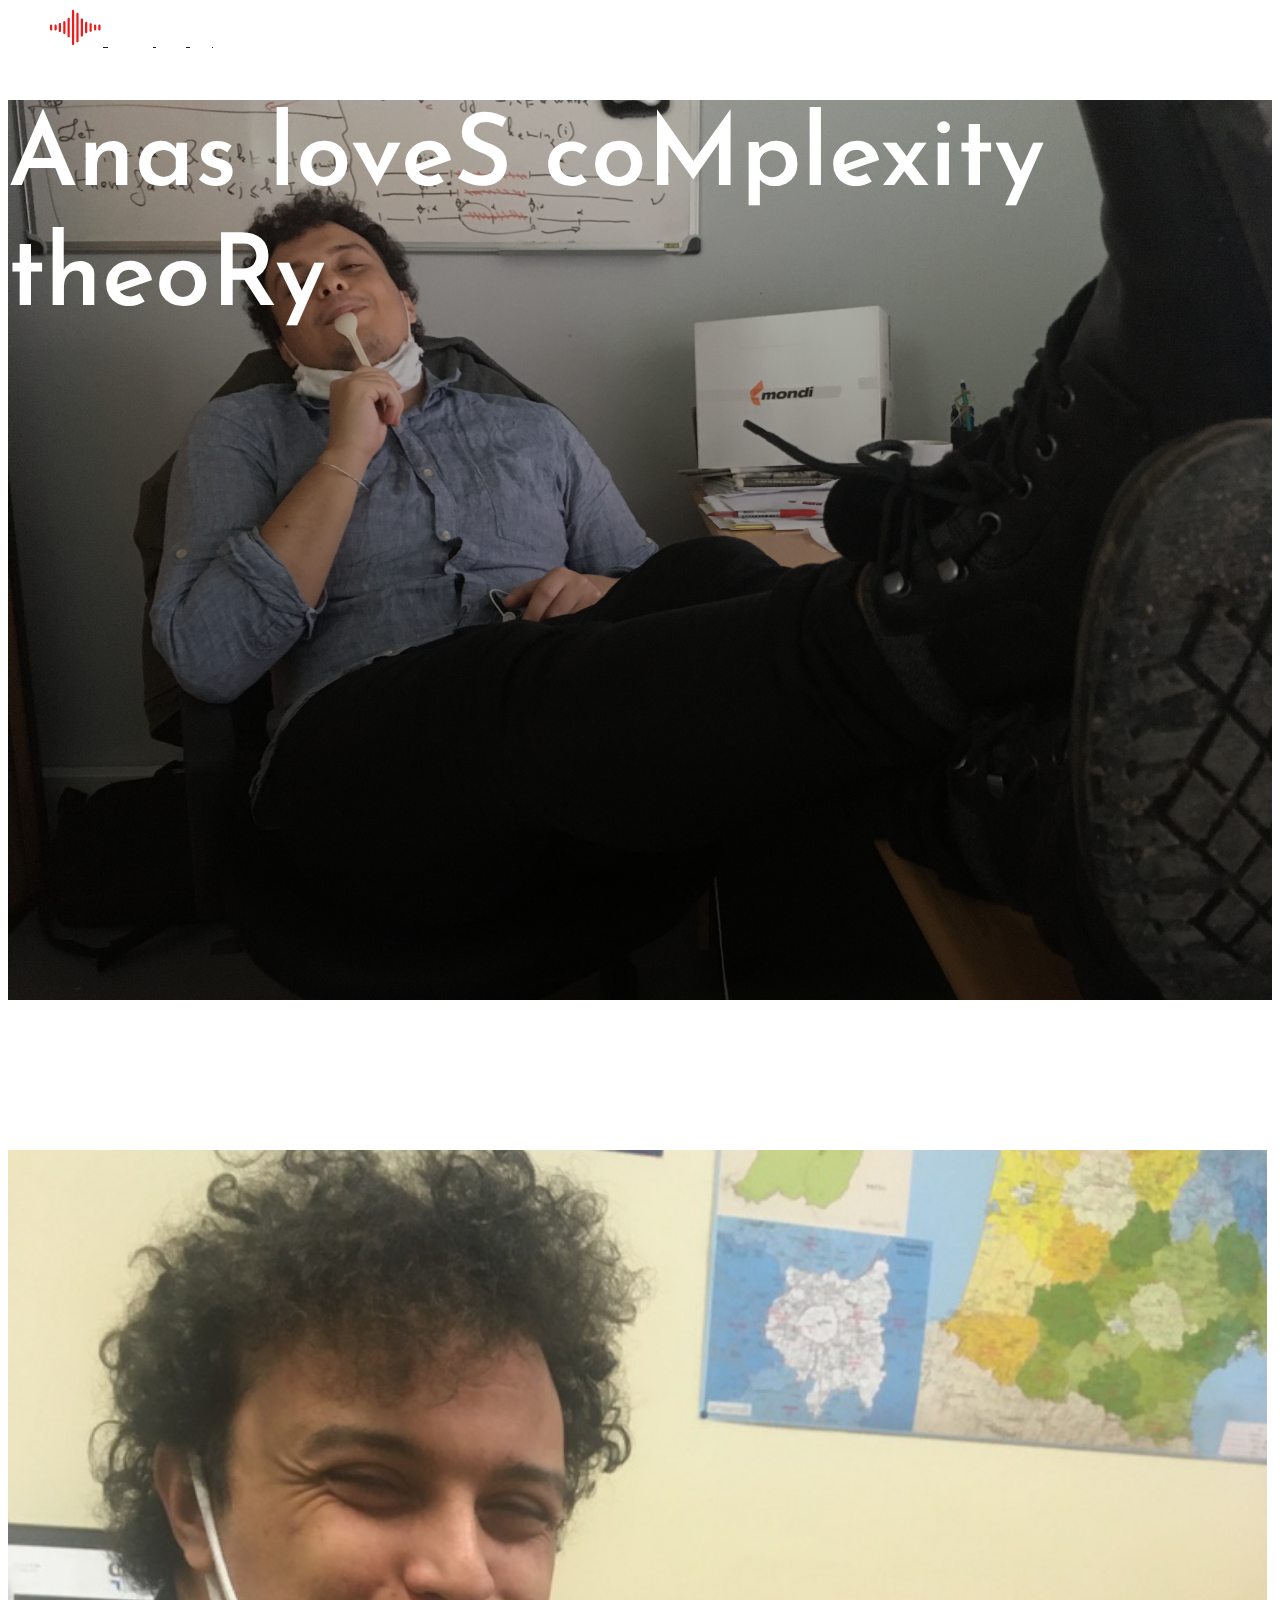
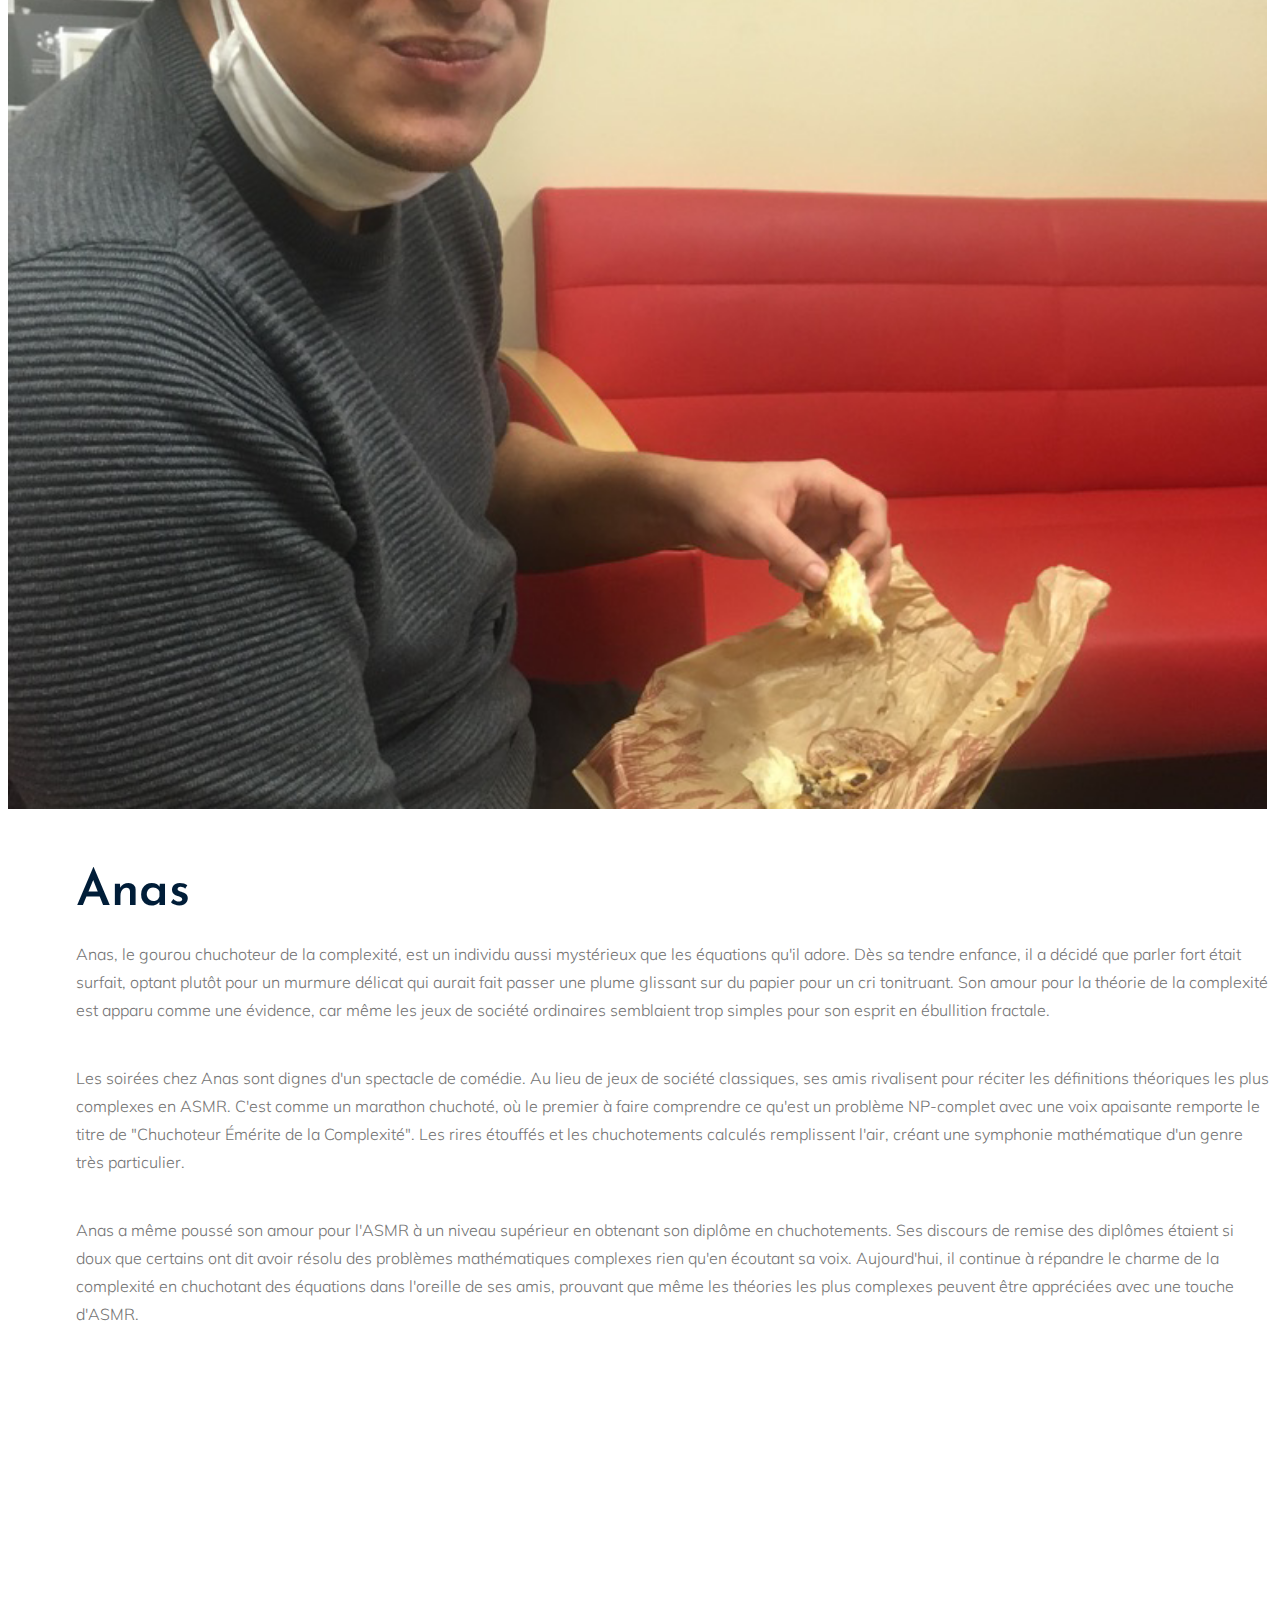
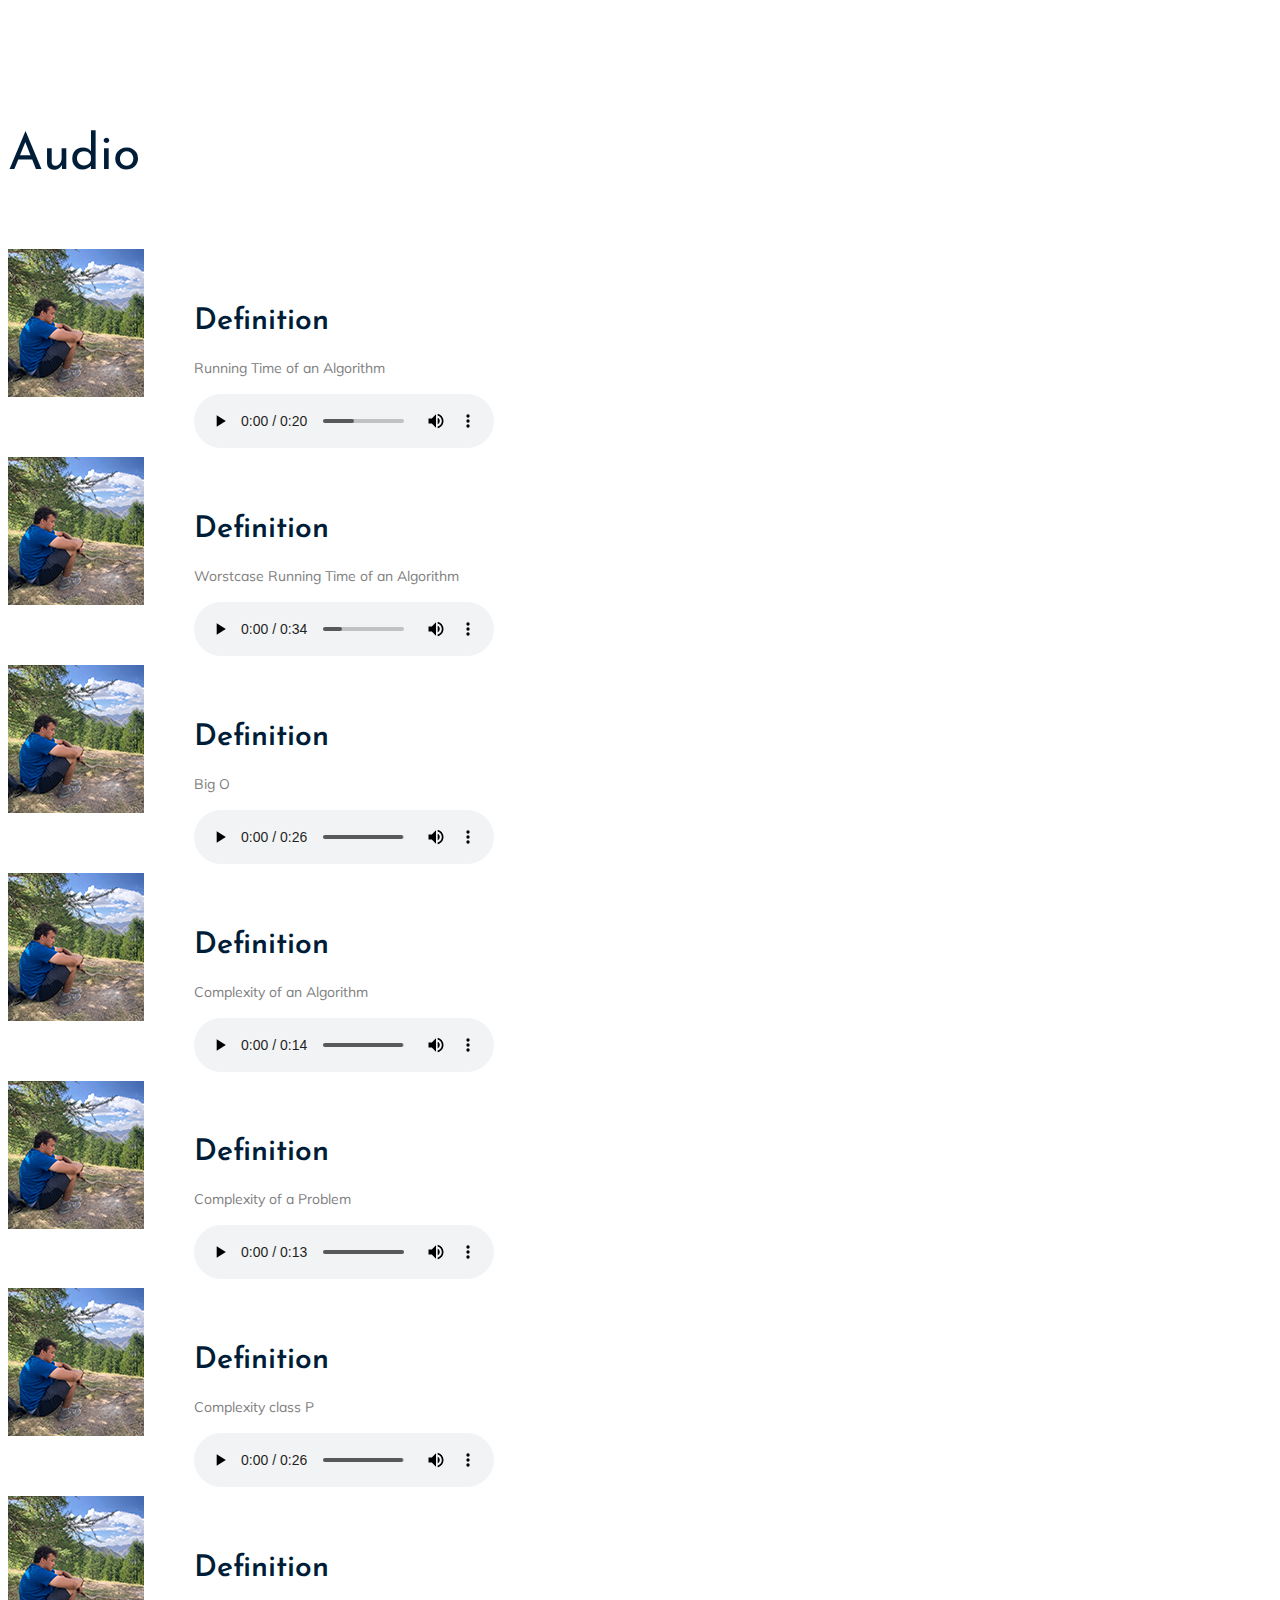
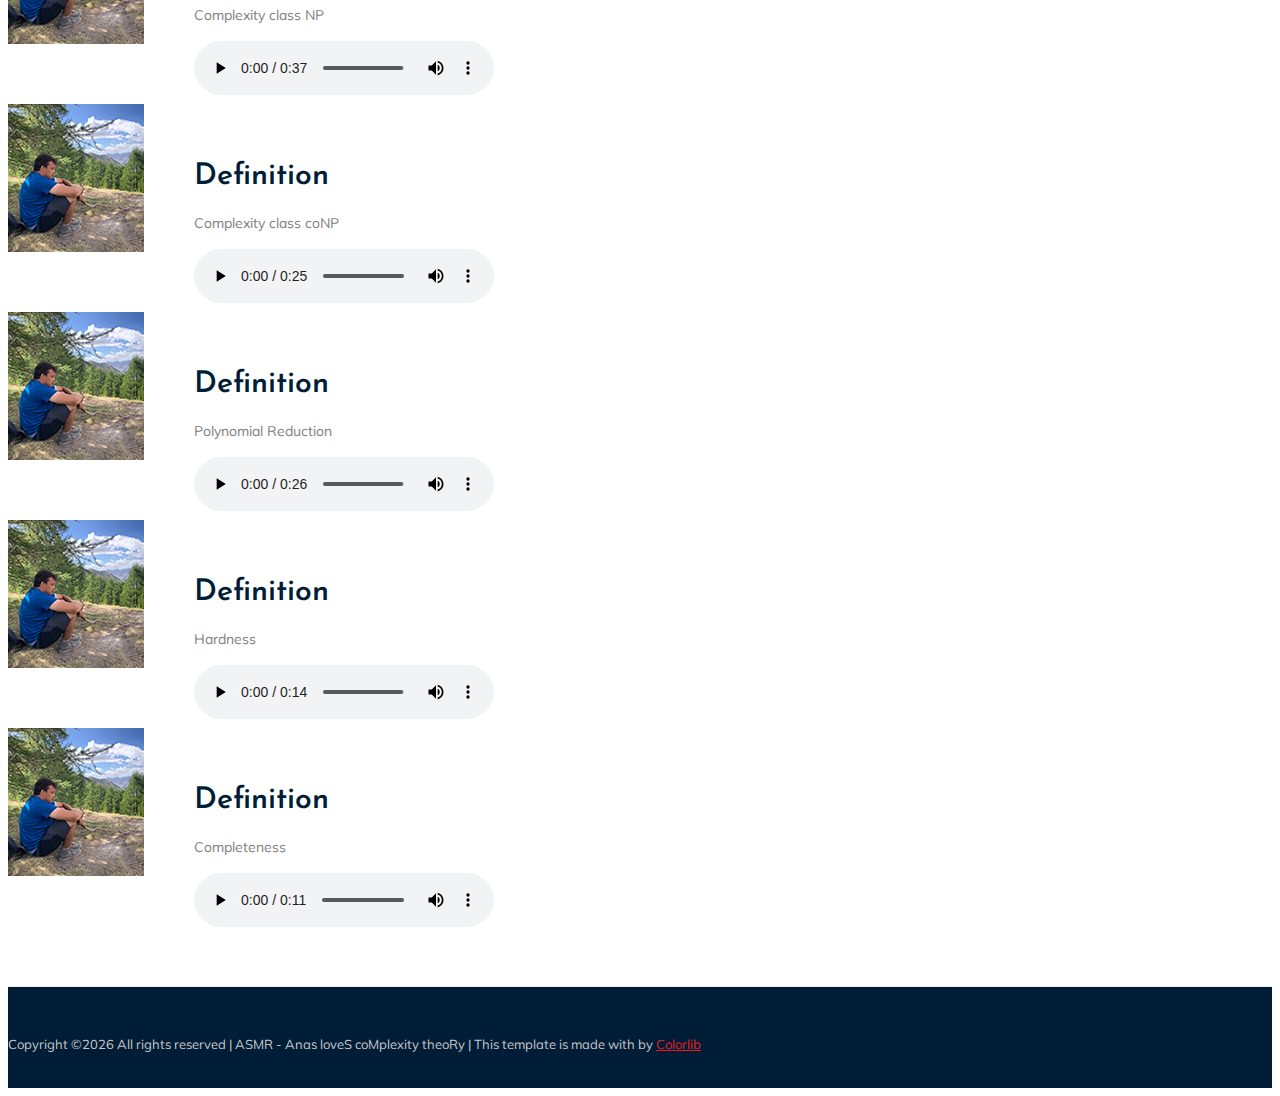
==== commit 0b2ff9d6: "complet ++" ====
--- a/index.html
+++ b/index.html
@@ -173,7 +173,11 @@
                 <div class="col-xl-7 col-md-6">
                     <div class="about_info">
                         <h3>Anas</h3>
-                        <p>Esteem spirit temper too say adieus who direct esteem. It esteems luckily or picture placing drawing. Apartments frequently or motionless on reasonable projecting expression enim ad minim veniam quis nostrud exercitation we have supported programmes to help alleviate human suffering through animal welfare when people might depend.</p>
+                        <p>Anas, le gourou chuchoteur de la complexité, est un individu aussi mystérieux que les équations qu'il adore. Dès sa tendre enfance, il a décidé que parler fort était surfait, optant plutôt pour un murmure délicat qui aurait fait passer une plume glissant sur du papier pour un cri tonitruant. Son amour pour la théorie de la complexité est apparu comme une évidence, car même les jeux de société ordinaires semblaient trop simples pour son esprit en ébullition fractale.</p>
+
+                        <p>Les soirées chez Anas sont dignes d'un spectacle de comédie. Au lieu de jeux de société classiques, ses amis rivalisent pour réciter les définitions théoriques les plus complexes en ASMR. C'est comme un marathon chuchoté, où le premier à faire comprendre ce qu'est un problème NP-complet avec une voix apaisante remporte le titre de "Chuchoteur Émérite de la Complexité". Les rires étouffés et les chuchotements calculés remplissent l'air, créant une symphonie mathématique d'un genre très particulier.</p>
+                            
+                        <p>Anas a même poussé son amour pour l'ASMR à un niveau supérieur en obtenant son diplôme en chuchotements. Ses discours de remise des diplômes étaient si doux que certains ont dit avoir résolu des problèmes mathématiques complexes rien qu'en écoutant sa voix. Aujourd'hui, il continue à répandre le charme de la complexité en chuchotant des équations dans l'oreille de ses amis, prouvant que même les théories les plus complexes peuvent être appréciées avec une touche d'ASMR.</p>
                         <div class="signature">
                             <img src="img/about/signature.png" alt="">
                         </div>
